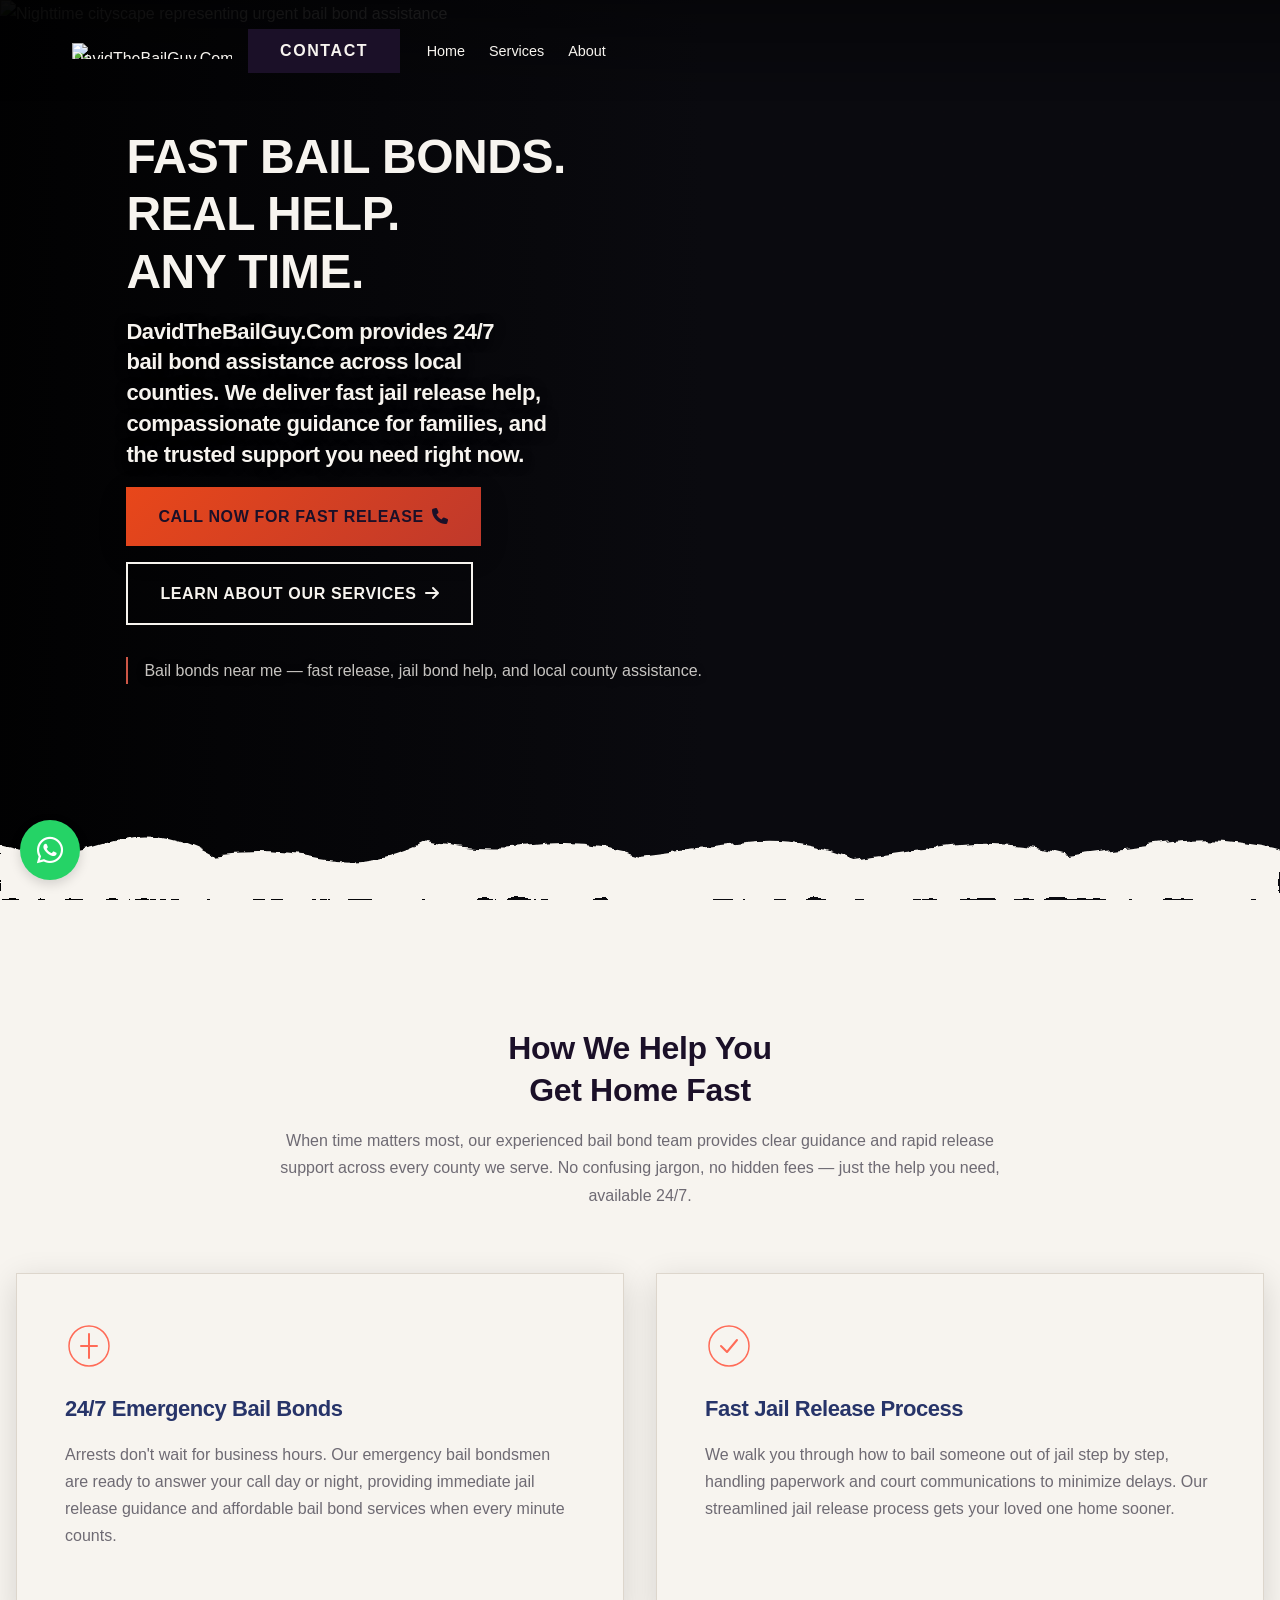
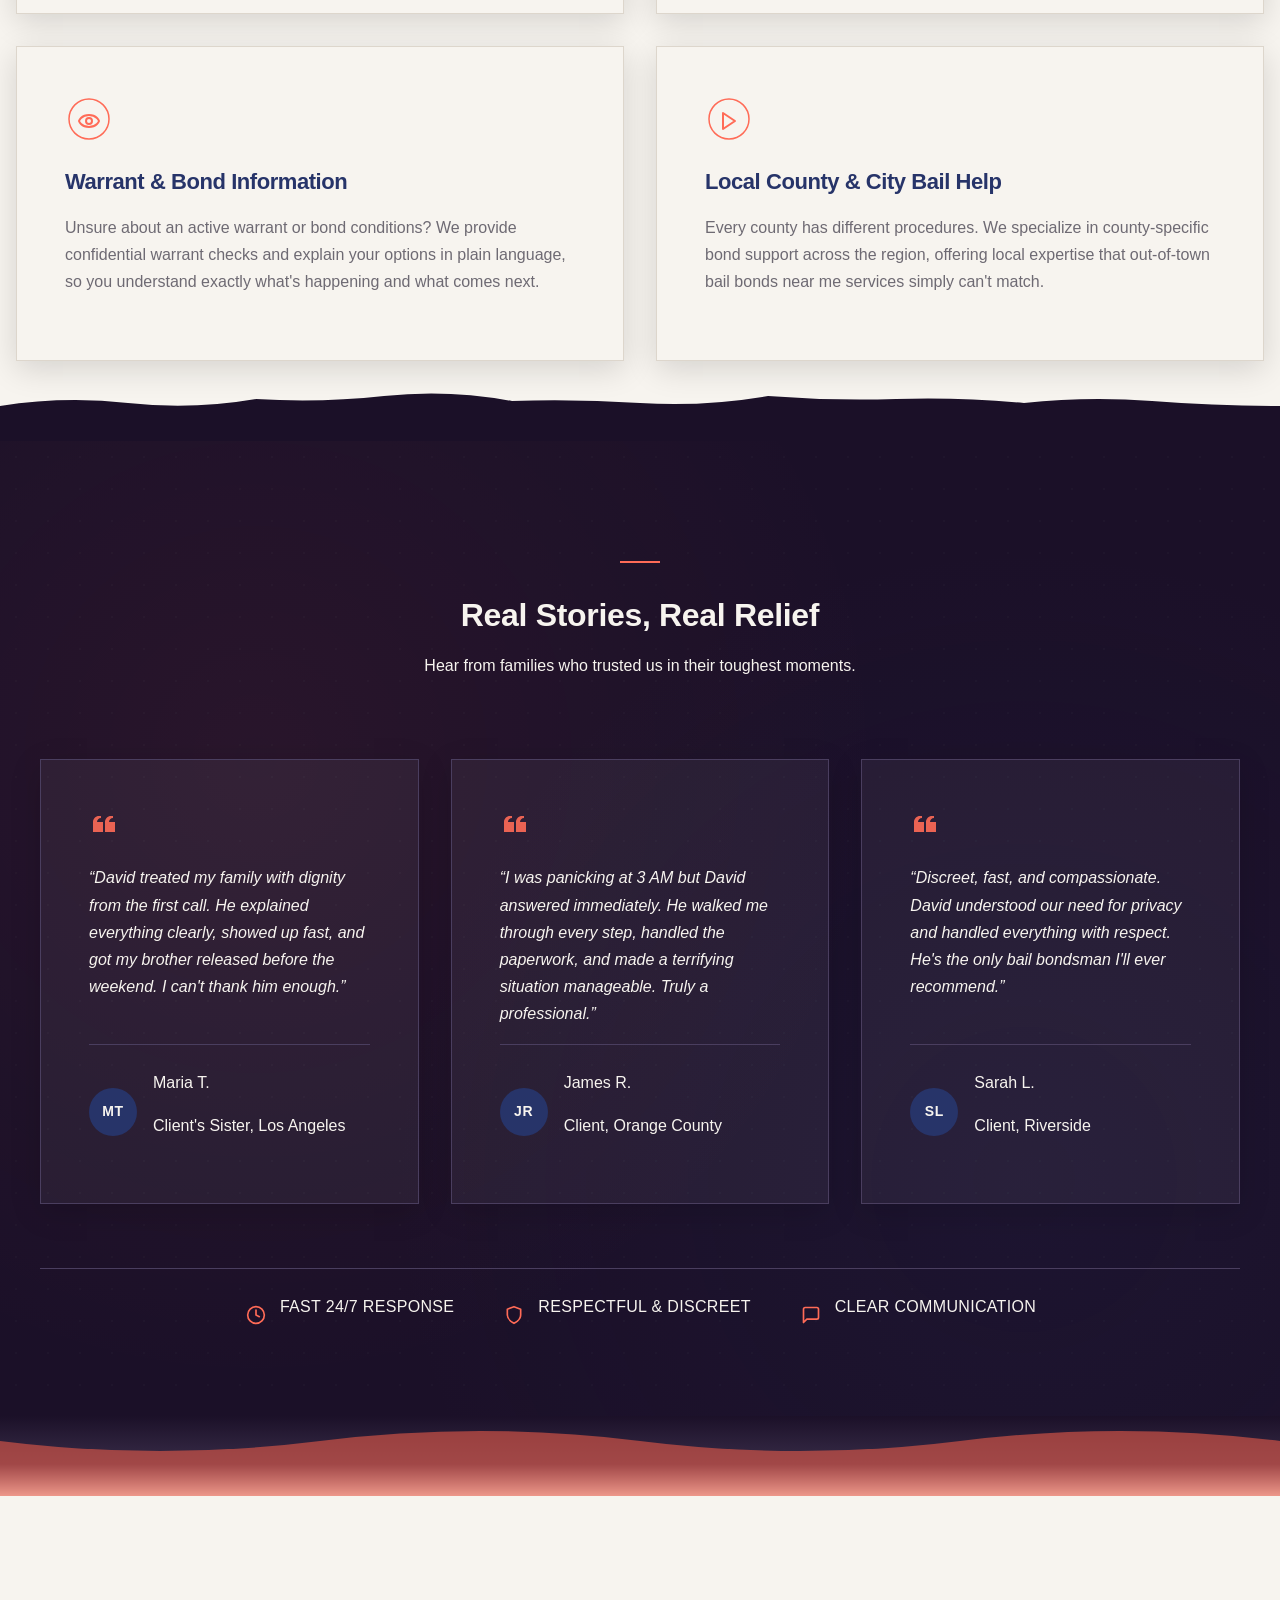
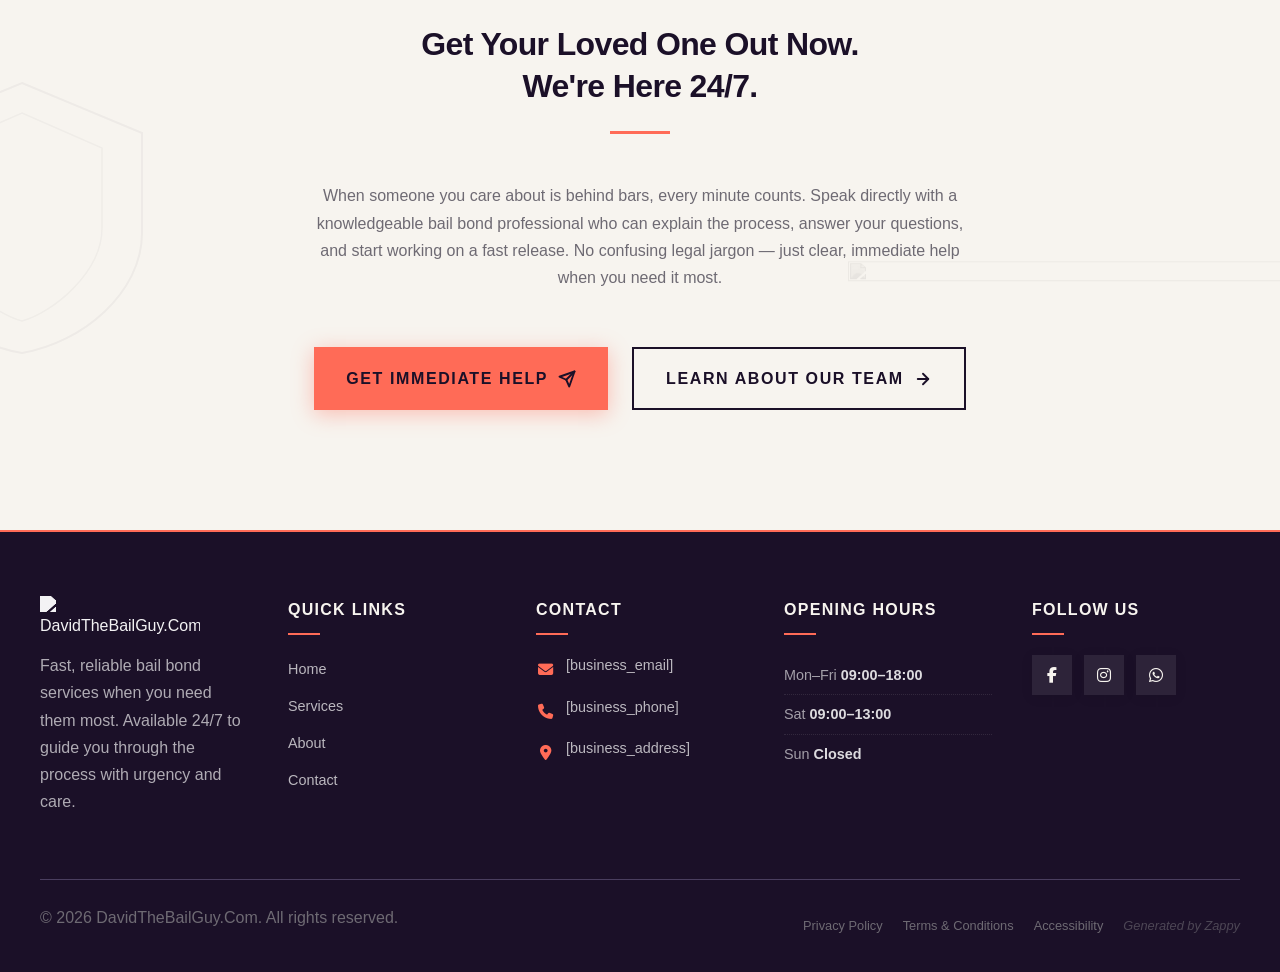
==== public/index.html @ 0ee485f1 "Initial website commit" ====
<!doctype html><html lang="en"><head><meta charset="UTF-8"><meta content="width=device-width,initial-scale=1" name="viewport"><meta content="index, follow" name="robots"><title>Get Out Fast With 24/7 Bail Bonds Near Me — DavidTheBailGuy.Com</title><meta content="Need urgent bail bonds near me? DavidTheBailGuy.Com offers affordable, 24-hour bail bond services to get your loved one home fast. Call now for immediate help!" name="description"><meta content="bail bonds near me, 24 hour bail bondsman, affordable bail bond services, emergency bail assistance, fast bail release" name="keywords"><link href="/assets/favicon.ico" rel="icon" type="image/x-icon"><link href="/assets/favicon-16x16.png" rel="icon" type="image/png" sizes="16x16"><link href="/assets/favicon-32x32.png" rel="icon" type="image/png" sizes="32x32"><link href="/assets/favicon-48x48.png" rel="icon" type="image/png" sizes="48x48"><link href="/assets/favicon-192x192.png" rel="icon" type="image/png" sizes="192x192"><link href="/assets/favicon-512x512.png" rel="icon" type="image/png" sizes="512x512"><link href="/assets/apple-touch-icon.png" rel="apple-touch-icon"><script>!function(){"use strict";var t="b587408a-7cb2-44bc-a51c-7c14b2950f31",e="https://api.zappy5.com/api/analytics/track",a=18e5,n=2592e6,o=!0,i=!0,r=!0;var s=function(){var e="zappy_visitor_"+t,a=null;try{if(a=localStorage.getItem(e)){var o=JSON.parse(a),i=Date.now();if(i-o.created<n)return o.lastSeen=i,localStorage.setItem(e,JSON.stringify(o)),o.id}}catch(t){console.warn("Zappy Analytics: LocalStorage not available")}var r="zv_"+Date.now()+"_"+Math.random().toString(36).substr(2,9);try{localStorage.setItem(e,JSON.stringify({id:r,created:Date.now(),lastSeen:Date.now()}))}catch(t){}return r}(),c=function(){var e="zappy_session_"+t,n=null;try{if(n=sessionStorage.getItem(e)){var o=JSON.parse(n),i=Date.now();if(i-o.timestamp<a)return o.timestamp=i,sessionStorage.setItem(e,JSON.stringify(o)),o.id}}catch(t){console.warn("Zappy Analytics: SessionStorage not available")}var r="zs_"+Date.now()+"_"+Math.random().toString(36).substr(2,9);try{sessionStorage.setItem(e,JSON.stringify({id:r,timestamp:Date.now()}))}catch(t){}return r}();function l(a,n){n=n||{};var o={website_id:t,event_type:a,page_path:window.location.pathname,referrer:document.referrer||"direct",visitor_id:s,session_id:c,metadata:n};if(navigator.sendBeacon){var i=new Blob([JSON.stringify(o)],{type:"application/json"});navigator.sendBeacon(e,i)}else fetch(e,{method:"POST",headers:{"Content-Type":"application/json"},body:JSON.stringify(o),keepalive:!0}).catch(function(t){console.warn("Zappy Analytics: Failed to track event",t)})}o&&l("pageview",{title:document.title,url:window.location.href}),i&&document.addEventListener("click",function(t){var e=t.target;if("BUTTON"===e.tagName||e.closest("button")){var a="BUTTON"===e.tagName?e:e.closest("button");l("click",{element:"button",text:a.textContent.trim().substring(0,100),id:a.id||null,class:a.className||null})}else if("A"===e.tagName||e.closest("a")){var n="A"===e.tagName?e:e.closest("a");l("navigation",{element:"link",text:n.textContent.trim().substring(0,100),href:n.href,external:n.hostname!==window.location.hostname})}},!0),r&&document.addEventListener("submit",function(t){var e=t.target;l("form_submit",{form_id:e.id||null,form_name:e.name||null,form_action:e.action||null,form_method:e.method||"GET"})},!0);var m=Date.now();window.addEventListener("beforeunload",function(){l("page_unload",{time_on_page:Math.floor((Date.now()-m)/1e3),page_path:window.location.pathname})}),window.zappyAnalytics={track:l,getVisitorId:function(){return s},getSessionId:function(){return c}}}()</script><meta content="Get Out Fast With 24/7 Bail Bonds Near Me — DavidTheBailGuy.Com" property="og:title"><meta content="Need urgent bail bonds near me? DavidTheBailGuy.Com offers affordable, 24-hour bail bond services to get your loved one home fast. Call now for immediate help!" property="og:description"><meta content="summary_large_image" name="twitter:card"><meta content="Get Out Fast With 24/7 Bail Bonds Near Me — DavidTheBailGuy.Com" name="twitter:title"><meta content="Need urgent bail bonds near me? DavidTheBailGuy.Com offers affordable, 24-hour bail bond services to get your loved one home fast. Call now for immediate help!" name="twitter:description"><meta content="website" property="og:type"><meta content="en_US" property="og:locale"><link href="https://cdnjs.cloudflare.com/ajax/libs/font-awesome/6.4.0/css/all.min.css" rel="stylesheet"><style>.skip-link{position:absolute;top:0;left:0;transform:translateY(-200%);padding:12px 18px;background:var(--bg-dark,#1a1a1a);color:var(--text-light,#fff);font-weight:600;border-radius:0 0 8px 0;z-index:10000}.skip-link:focus{transform:none;outline:2px solid var(--ring,#fff);outline-offset:2px}:focus-visible{outline:2px solid var(--ring,currentColor);outline-offset:3px}</style><link href="/assets/favicon.ico" rel="icon" type="image/x-icon"><link href="/assets/favicon-16x16.png" rel="icon" type="image/png" sizes="16x16"><link href="/assets/favicon-32x32.png" rel="icon" type="image/png" sizes="32x32"><link href="/assets/favicon-48x48.png" rel="icon" type="image/png" sizes="48x48"><link href="/assets/favicon-192x192.png" rel="icon" type="image/png" sizes="192x192"><link href="/assets/favicon-512x512.png" rel="icon" type="image/png" sizes="512x512"><link href="/assets/apple-touch-icon.png" rel="apple-touch-icon"><link href="https://cdn.jsdelivr.net/npm/vanilla-cookieconsent@3/dist/cookieconsent.css" rel="stylesheet"><script src="https://cdn.jsdelivr.net/npm/vanilla-cookieconsent@3/dist/cookieconsent.umd.js"></script><script src="https://cdn.jsdelivr.net/gh/mickidum/acc_toolbar/acctoolbar/acctoolbar.min.js"></script><link href="/styles.css" rel="stylesheet"><script>window.ZAPPY_WEBSITE_ID="b587408a-7cb2-44bc-a51c-7c14b2950f31",window.ZAPPY_API_BASE="https://api.zappy5.com"</script><style id="zappy-dropdown-submenu-styles">#navMenu li:has(.sub-menu),.nav-menu li:has(.sub-menu),.navbar li:has(.sub-menu),nav li:has(.sub-menu){position:relative}#navMenu .sub-menu,.nav-menu .sub-menu,.navbar .sub-menu,nav .sub-menu{display:block!important;position:absolute!important;top:100%;left:0;min-width:220px;background:#fff;border-radius:8px;box-shadow:0 8px 25px rgba(0,0,0,.15);padding:8px 0;opacity:0;visibility:hidden;transform:translateY(10px);transition:all .3s ease;z-index:1000;list-style:none;pointer-events:none}#navMenu li:hover>.sub-menu,.nav-menu li:hover>.sub-menu,.navbar li:hover>.sub-menu,nav li:hover>.sub-menu{opacity:1!important;visibility:visible!important;transform:translateY(0)!important;pointer-events:auto!important}.sub-menu li{list-style:none;margin:0;padding:0}.sub-menu a{display:block!important;padding:10px 16px!important;color:var(--text-dark,#333)!important;font-weight:500;text-decoration:none;white-space:nowrap;transition:background-color .2s}.sub-menu .zappy-nav-child>a{padding-left:28px!important;font-size:.9em!important;opacity:.85!important}[dir=rtl] .sub-menu .zappy-nav-child>a,html[lang=ar] .sub-menu .zappy-nav-child>a,html[lang=he] .sub-menu .zappy-nav-child>a{padding-left:10px!important;padding-right:28px!important}.sub-menu .zappy-nav-parent>a{font-weight:600!important}.sub-menu a:hover{background-color:#f5f5f5}[dir=rtl] .nav-menu .sub-menu,[dir=rtl] .navbar .sub-menu,[dir=rtl] nav .sub-menu,html[lang=ar] .nav-menu .sub-menu,html[lang=ar] .navbar .sub-menu,html[lang=ar] nav .sub-menu,html[lang=he] .nav-menu .sub-menu,html[lang=he] .navbar .sub-menu,html[lang=he] nav .sub-menu{left:auto!important;right:0!important}.sub-menu:empty,.sub-menu:not(:has(li)):not(:has(> a)),.sub-menu:not(:has(li:not(.zappy-hidden-menu-item))):not(:has(> a)){display:none!important;opacity:0!important;visibility:hidden!important;pointer-events:none!important}li:has(.menu-group-title):hover>.sub-menu{opacity:1!important;visibility:visible!important;transform:translateY(0)!important;pointer-events:auto!important}#navMenu>li>.menu-group-title,.nav-menu>li>.menu-group-title{display:inline-block;padding:.5rem 1rem;cursor:default;user-select:none}@media (max-width:768px){#navMenu .sub-menu,.nav-menu .sub-menu,.navbar .sub-menu,nav .sub-menu{position:static!important;transform:none!important;box-shadow:none!important;background:0 0!important;max-height:0;overflow:hidden;opacity:0;visibility:hidden;transition:max-height .3s ease,opacity .3s ease;padding:0!important;border-radius:0!important}#navMenu .sub-menu.mobile-expanded,.nav-menu .sub-menu.mobile-expanded,.navbar .sub-menu.mobile-expanded{max-height:none!important;overflow-y:visible!important;opacity:1!important;visibility:visible!important;padding:8px 0 8px 16px!important}[dir=rtl] .sub-menu.mobile-expanded,html[lang=he] .sub-menu.mobile-expanded{padding:8px 16px 8px 0!important}#navMenu li:hover>.sub-menu,.nav-menu li:hover>.sub-menu,.navbar li:hover>.sub-menu,nav li:hover>.sub-menu{opacity:0;visibility:hidden;pointer-events:none}#navMenu li>.sub-menu.mobile-expanded,.nav-menu li>.sub-menu.mobile-expanded,.navbar li>.sub-menu.mobile-expanded,nav li>.sub-menu.mobile-expanded{opacity:1!important;visibility:visible!important;pointer-events:auto!important}#navMenu li:has(.sub-menu),.nav-menu li:has(.sub-menu),.navbar li:has(.sub-menu),nav li:has(.sub-menu){display:flex!important;flex-wrap:wrap!important;align-items:center!important;position:relative!important;min-height:44px!important}#navMenu li:has(.sub-menu)>a,.nav-menu li:has(.sub-menu)>a,.navbar li:has(.sub-menu)>a,nav li:has(.sub-menu)>a{flex:1!important;min-width:0!important}#navMenu li:has(.sub-menu)>.menu-group-title,.nav-menu li:has(.sub-menu)>.menu-group-title,.navbar li:has(.sub-menu)>.menu-group-title,nav li:has(.sub-menu)>.menu-group-title{flex:1!important;min-width:0!important;padding:0!important;line-height:inherit!important}#navMenu li:has(.sub-menu)>.sub-menu,.nav-menu li:has(.sub-menu)>.sub-menu,.navbar li:has(.sub-menu)>.sub-menu,nav li:has(.sub-menu)>.sub-menu{flex-basis:100%!important;width:100%!important}#navMenu li:has(.sub-menu)>a [class*=arrow],#navMenu li:has(.sub-menu)>a [class*=chevron],.nav-menu li:has(.sub-menu)>a .fa-angle-down,.nav-menu li:has(.sub-menu)>a .fa-chevron-down,.nav-menu li:has(.sub-menu)>a [class*=arrow],.nav-menu li:has(.sub-menu)>a [class*=chevron],nav li:has(.sub-menu)>a [class*=arrow],nav li:has(.sub-menu)>a [class*=chevron]{display:none!important;visibility:hidden!important}.mobile-submenu-toggle{display:flex!important;align-items:center!important;justify-content:center!important;width:44px!important;height:auto!important;background:0 0!important;border:none!important;cursor:pointer!important;color:var(--text-light)!important;position:static!important;flex-shrink:0!important;align-self:stretch!important;z-index:2!important;padding:0!important;margin:0!important}.mobile-submenu-toggle::after{content:''!important;width:0!important;height:0!important;border-left:6px solid transparent!important;border-right:6px solid transparent!important;border-top:7px solid currentColor!important;transition:transform .3s ease!important}.mobile-submenu-toggle.expanded::after{transform:rotate(180deg)!important}.sub-menu a{padding:10px 0!important;display:block!important;color:var(--text-light)!important;white-space:normal!important}.sub-menu .zappy-nav-child>a{padding-left:28px!important;font-size:.9em!important;opacity:.85!important}[dir=rtl] .sub-menu .zappy-nav-child>a,html[lang=ar] .sub-menu .zappy-nav-child>a,html[lang=he] .sub-menu .zappy-nav-child>a{padding-left:0!important;padding-right:28px!important}.sub-menu .zappy-nav-parent>a{font-weight:600!important}#navMenu.active,.nav-menu.active{max-width:100vw!important;overflow-x:hidden!important;box-sizing:border-box!important}.navbar .sub-menu li a,.zappy-products-dropdown .sub-menu a,nav.navbar .sub-menu li a{color:var(--text-light)!important}}@media (min-width:769px){.mobile-submenu-toggle{display:none!important}}</style><style id="zappy-widget-visibility">html[dir=rtl] .whatsapp-float{right:20px!important;left:auto!important}html:not([dir]) .whatsapp-float,html[dir=ltr] .whatsapp-float{left:20px!important;right:auto!important}html[dir=rtl] #mic-access-tool-general-button,html[dir=rtl] #mic-init-access-tool #mic-access-tool-general-button,html[dir=rtl] #mic-init-access-tool .mic-access-tool-general-button,html[dir=rtl] ._access-icon,html[dir=rtl] .mic-access-tool-general-button{left:20px!important;right:auto!important}html:not([dir]) #mic-access-tool-general-button,html:not([dir]) #mic-init-access-tool #mic-access-tool-general-button,html:not([dir]) #mic-init-access-tool .mic-access-tool-general-button,html:not([dir]) ._access-icon,html:not([dir]) .mic-access-tool-general-button,html[dir=ltr] #mic-access-tool-general-button,html[dir=ltr] #mic-init-access-tool #mic-access-tool-general-button,html[dir=ltr] #mic-init-access-tool .mic-access-tool-general-button,html[dir=ltr] ._access-icon,html[dir=ltr] .mic-access-tool-general-button{right:20px!important;left:auto!important}@media (max-width:768px){.whatsapp-float{display:flex!important}}@media (min-width:769px){.whatsapp-float{display:flex!important}}@media (max-width:768px){#mic-access-tool-general-button,#mic-init-access-tool #mic-access-tool-general-button,#mic-init-access-tool .mic-access-tool-general-button,._access-icon,.mic-access-tool-general-button{display:flex!important;visibility:visible!important;opacity:1!important;pointer-events:auto!important}#mic-access-tool-box.opened-mic-access-tool,#mic-init-access-tool #mic-access-tool-box.opened-mic-access-tool,.mic-access-tool-box.opened-mic-access-tool{visibility:visible!important;opacity:1!important;pointer-events:auto!important}}@media (min-width:769px){#mic-access-tool-general-button,#mic-init-access-tool #mic-access-tool-general-button,#mic-init-access-tool .mic-access-tool-general-button,._access-icon,.mic-access-tool-general-button{display:flex!important;visibility:visible!important;opacity:1!important;pointer-events:auto!important}#mic-access-tool-box.opened-mic-access-tool,#mic-init-access-tool #mic-access-tool-box.opened-mic-access-tool,.mic-access-tool-box.opened-mic-access-tool{visibility:visible!important;opacity:1!important;pointer-events:auto!important}}</style></head><body><a href="#main" class="skip-link">Skip to main content</a><nav class="navbar"><button aria-label="Menu" class="mobile-toggle" id="mobileToggle"><svg viewBox="0 0 24 24" fill="none" height="24" width="24" class="hamburger-icon"><path d="M3 12h18M3 6h18M3 18h18" stroke="currentColor" stroke-width="2" stroke-linecap="round"></path></svg> <svg viewBox="0 0 24 24" fill="none" height="24" width="24" class="close-icon" style="display:none"><path d="M18 6L6 18M6 6l12 12" stroke="currentColor" stroke-width="2" stroke-linecap="round"></path></svg></button> <button aria-label="Call" class="phone-header-btn" data-phone="[business_phone]"><svg viewBox="0 0 24 24" fill="currentColor" height="20" width="20"><path d="M22 16.92v3a2 2 0 0 1-2.18 2 19.79 19.79 0 0 1-8.63-3.07 19.5 19.5 0 0 1-6-6 19.79 19.79 0 0 1-3.07-8.67A2 2 0 0 1 4.11 2h3a2 2 0 0 1 2 1.72 12.84 12.84 0 0 0 .7 2.81 2 2 0 0 1-.45 2.11L8.09 9.91a16 16 0 0 0 6 6l1.27-1.27a2 2 0 0 1 2.11-.45 12.84 12.84 0 0 0 2.81.7A2 2 0 0 1 22 16.92z"></path></svg></button><div class="nav-container"><div class="nav-brand"><a href="/" class="logo-link"><img alt="DavidTheBailGuy.Com" src="/assets/site-home-image-1.webp" class="logo"></a></div><ul class="nav-menu" id="navMenu"><li><a href="/">Home</a></li><li><a href="/services">Services</a></li><li><a href="/about">About</a></li></ul><div class="nav-cta-container"><a href="/contact" class="nav-cta-btn">Contact</a></div></div></nav><script>window.addEventListener("load",function(){const e=document.querySelector(".navbar, nav, header");if(!e)return void console.log("[Navbar] Navbar element not found");let t=document.getElementById("mobileToggle")||document.querySelector(".mobile-toggle")||document.querySelector(".hamburger")||document.querySelector(".hamburger-menu")||document.querySelector(".menu-toggle")||document.querySelector(".burger-menu")||document.querySelector('[aria-label="Menu"]')||document.querySelector('[aria-label="תפריט"]');const n=document.querySelector(".phone-header-btn"),o=window.getComputedStyle(e);let r=o.backgroundColor;if(console.log("[Navbar] Initial navbar background:",r),"transparent"===r||"rgba(0, 0, 0, 0)"===r||r.startsWith("rgba")&&r.includes(", 0)")){const e=o.backgroundImage;if(e&&"none"!==e)console.log("[Navbar] Navbar has background image/gradient, using dark text"),r="rgb(240, 240, 240)";else{const e=window.getComputedStyle(document.body).backgroundColor;console.log("[Navbar] Navbar transparent, using body background:",e),r=e}}const a=r.match(/\d+/g);if(a&&a.length>=3){const e=(.299*parseInt(a[0])+.587*parseInt(a[1])+.114*parseInt(a[2]))/255;console.log("[Navbar] Mobile button colors preserved from Claude CSS (luminance:",e.toFixed(2)+")");const o=document.createElement("style");o.id="zappy-mobile-nav-fix";document.documentElement.lang;document.documentElement.dir,o.textContent='\n        /* Hide mobile buttons on desktop, show only on mobile */\n        @media (min-width: 769px) {\n          .mobile-toggle,\n          .phone-header-btn {\n            display: none !important;\n          }\n        }\n        \n        /* Show and position mobile buttons correctly on mobile */\n        @media (max-width: 768px) {\n          .navbar,\n          nav.navbar {\n            min-height: 70px !important;\n          }\n\n          .mobile-toggle,\n          .phone-header-btn {\n            position: absolute !important;\n            top: 0 !important;\n            bottom: 0 !important;\n            margin-top: auto !important;\n            margin-bottom: auto !important;\n            transform: none !important;\n            z-index: 1001 !important;\n            display: flex !important;\n            align-items: center !important;\n            justify-content: center !important;\n            width: 36px !important;\n            height: 36px !important;\n            border-radius: 50% !important;\n            border: none !important;\n            cursor: pointer !important;\n            padding: 6px !important;\n            background: none !important;\n            color: var(--nav-text, var(--text-light)) !important;\n            touch-action: manipulation !important;\n            -webkit-tap-highlight-color: transparent !important;\n          }\n\n          html[data-zappy-site-type="ecommerce"] .phone-header-btn,\n          body[data-zappy-site-type="ecommerce"] .phone-header-btn,\n          html[data-zappy-site-type="ecommerce"] header .phone-header-btn,\n          html[data-zappy-site-type="ecommerce"] nav .phone-header-btn {\n            display: none !important;\n            visibility: hidden !important;\n            width: 0 !important;\n            height: 0 !important;\n            min-width: 0 !important;\n            overflow: hidden !important;\n          }\n          \n          /* LTR positioning (default): hamburger LEFT, phone RIGHT */\n          html:not([dir="rtl"]):not([lang="he"]):not([lang="ar"]) .mobile-toggle,\n          html[dir="ltr"] .mobile-toggle {\n            left: 12px !important;\n            right: auto !important;\n          }\n          html:not([dir="rtl"]):not([lang="he"]):not([lang="ar"]) .phone-header-btn,\n          html[dir="ltr"] .phone-header-btn {\n            right: 12px !important;\n            left: auto !important;\n          }\n          \n          /* RTL positioning: hamburger RIGHT, phone LEFT */\n          html[dir="rtl"] .mobile-toggle,\n          html[lang="he"] .mobile-toggle,\n          html[lang="ar"] .mobile-toggle {\n            right: 12px !important;\n            left: auto !important;\n          }\n          html[dir="rtl"] .phone-header-btn,\n          html[lang="he"] .phone-header-btn,\n          html[lang="ar"] .phone-header-btn {\n            left: 12px !important;\n            right: auto !important;\n          }\n          \n          /* CRITICAL: Ensure nav-container has min-height on mobile */\n          /* All children are positioned absolutely/fixed on mobile, so height:auto collapses to 0 */\n          .nav-container {\n            min-height: 70px !important;\n            position: relative !important;\n          }\n          \n          /* Ensure SVG icons are properly sized and inherit color */\n          .mobile-toggle svg,\n          .phone-header-btn svg {\n            width: 24px !important;\n            height: 24px !important;\n            /* Don\'t force display - let JavaScript control hamburger/close toggle */\n          }\n          \n          /* Reset nav-cta-container on mobile - remove desktop box-shadow/padding */\n          /* that creates a visible ghost box when CTA button is hidden */\n          .nav-cta-container {\n            box-shadow: none !important;\n            padding: 0 !important;\n          }\n          \n          /* Hide nav-cta-container entirely on mobile when there\'s no lang-switcher */\n          /* (only the CTA button is inside, and it\'s hidden on mobile) */\n          .nav-cta-container:not(:has(.lang-switcher)) {\n            display: none !important;\n          }\n          \n          /* CRITICAL: Prevent hero image fade gradient from bleeding over headline text */\n          /* The .image-fade-gradient has bottom: -30px (extends below parent) */\n          /* On mobile stacked layout, this overlaps the h1 text below the image */\n          .hero-image-column {\n            overflow: hidden !important;\n          }\n          .image-fade-gradient {\n            bottom: 0 !important;\n          }\n          \n          /* Hide desktop language switcher on mobile - hamburger menu handles it */\n          /* High specificity to override stored CSS */\n          .lang-switcher,\n          .nav-cta-container .lang-switcher,\n          .nav-container .lang-switcher,\n          .navbar .lang-switcher,\n          .navbar .nav-cta-container .lang-switcher {\n            display: none !important;\n          }\n        }\n      ';const r=document.getElementById("zappy-mobile-nav-fix");r&&r.remove(),document.head.appendChild(o),console.log("[Navbar] Critical CSS injected for mobile nav positioning");const i=window.innerWidth<=768;if(t){const e=t.querySelector(".hamburger-icon"),n=t.querySelector(".close-icon");e&&(e.style.setProperty("width","24px","important"),e.style.setProperty("height","24px","important"),e.style.setProperty("display","block","important")),n&&(n.style.setProperty("width","24px","important"),n.style.setProperty("height","24px","important"),n.style.setProperty("display","none","important")),i?(t.style.setProperty("position","absolute","important"),t.style.setProperty("top","0","important"),t.style.setProperty("bottom","0","important"),t.style.setProperty("margin-top","auto","important"),t.style.setProperty("margin-bottom","auto","important"),t.style.setProperty("transform","none","important"),t.style.setProperty("z-index","1001","important"),t.style.removeProperty("left"),t.style.removeProperty("right"),console.log("[Navbar] Mobile toggle positioning applied (mobile viewport)")):(t.style.removeProperty("position"),t.style.removeProperty("top"),t.style.removeProperty("transform"),t.style.removeProperty("z-index"),t.style.removeProperty("left"),t.style.removeProperty("right"),console.log("[Navbar] Desktop viewport - cleared mobile toggle inline positioning"))}if(n){const e=n.querySelector("svg");e&&(e.style.width="24px",e.style.height="24px",e.setAttribute("width","24"),e.setAttribute("height","24")),i?(n.style.setProperty("position","absolute","important"),n.style.setProperty("top","0","important"),n.style.setProperty("bottom","0","important"),n.style.setProperty("margin-top","auto","important"),n.style.setProperty("margin-bottom","auto","important"),n.style.setProperty("transform","none","important"),n.style.setProperty("z-index","1001","important"),n.style.removeProperty("left"),n.style.removeProperty("right"),console.log("[Navbar] Phone button positioning applied (mobile viewport)")):(n.style.removeProperty("position"),n.style.removeProperty("top"),n.style.removeProperty("transform"),n.style.removeProperty("z-index"),n.style.removeProperty("left"),n.style.removeProperty("right"),console.log("[Navbar] Desktop viewport - cleared phone button inline positioning"))}}else console.log("[Navbar] Could not parse background color:",r);t=document.getElementById("mobileToggle")||document.querySelector(".mobile-toggle")||document.querySelector(".hamburger")||document.querySelector(".hamburger-menu")||document.querySelector(".menu-toggle")||document.querySelector(".burger-menu")||document.querySelector('[aria-label="Menu"]')||document.querySelector('[aria-label="תפריט"]');const i=document.getElementById("navMenu")||document.querySelector(".nav-menu")||document.querySelector(".nav-links")||document.querySelector("nav ul:not(.submenu)");if(!t||!i)return void console.log("[Navbar] Mobile toggle or menu not found:",{toggle:!!t,menu:!!i});i.id||(i.id="navMenu"),console.log("[Navbar] Initializing mobile menu...");const l=t.cloneNode(!0);t.parentNode.replaceChild(l,t);var s=0;function p(e){var t=Date.now();t-s<300||(s=t,function(e){e.preventDefault(),e.stopPropagation();const t=l.querySelector(".hamburger-icon"),n=l.querySelector(".close-icon");i.classList.contains("active")?(i.classList.remove("active"),t&&t.style.setProperty("display","block","important"),n&&n.style.setProperty("display","none","important"),document.body.style.overflow="",console.log("[Navbar] Menu closed")):(i.classList.add("active"),t&&t.style.setProperty("display","none","important"),n&&n.style.setProperty("display","block","important"),document.body.style.overflow="hidden",console.log("[Navbar] Menu opened"))}(e))}l.addEventListener("click",p),l.addEventListener("touchend",p),i.querySelectorAll("a").forEach(function(e){e.addEventListener("click",function(){if("#"===this.getAttribute("href"))return;const e=l.querySelector(".hamburger-icon"),t=l.querySelector(".close-icon");i.classList.remove("active"),e&&e.style.setProperty("display","block","important"),t&&t.style.setProperty("display","none","important"),document.body.style.overflow="",console.log("[Navbar] Menu closed (link clicked)")})});var m=i.querySelectorAll(".dropdown-toggle");m.forEach(function(e){e.addEventListener("click",function(e){e.preventDefault(),e.stopPropagation();var t=this.closest(".nav-dropdown");t&&(t.parentNode.querySelectorAll(".nav-dropdown.open").forEach(function(e){e!==t&&e.classList.remove("open")}),t.classList.toggle("open"),console.log("[Navbar] Dropdown toggled:",t.classList.contains("open")?"open":"closed"))})}),document.addEventListener("click",function(e){e.target.closest(".nav-dropdown")||document.querySelectorAll(".nav-dropdown.open").forEach(function(e){e.classList.remove("open")})}),console.log("[Navbar] Dropdown handlers initialized for "+m.length+" dropdowns"),n&&n.addEventListener("click",function(){const e=document.querySelectorAll('a[href^="tel:"]'),t=e.length>0?e[0].getAttribute("href").replace("tel:",""):"[business_phone]";window.location.href="tel:"+t,console.log("[Navbar] Phone button clicked")}),console.log("[Navbar] Mobile menu initialized successfully")})</script><main id="main"><section class="home-hero-section" data-band-index="0" data-layout-spec="Home-hero" data-hero-type="fullscreen-scrim"><div class="home-hero-section__bg-media"><img alt="Nighttime cityscape representing urgent bail bond assistance" src="/assets/site-home-hero-image-1.webp" class="home-hero-section__bg-img" data-context="Moody nighttime cityscape with faint courthouse columns, warm bokeh streetlights, and a silhouetted hand holding a smartphone, conveying urgency and legal support. Deep indigo and plum tones, cinematic film grain, subtle fingerprint-paper texture overlay." data-hero-bg="true" data-placeholder="home-hero-image-1" fetchpriority="high" height="600" loading="eager" width="1200"></div><div class="home-hero-section__scrim" aria-hidden="true"></div><div class="home-hero-section__texture" aria-hidden="true"></div><div class="home-hero-section__content"><h1 class="home-hero-section__headline">Fast Bail Bonds.<br>Real Help.<br>Any Time.</h1><h3 class="home-hero-section__subtitle">DavidTheBailGuy.Com provides 24/7 bail bond assistance across local counties. We deliver fast jail release help, compassionate guidance for families, and the trusted support you need right now.</h3><div class="home-hero-section__cta-group"><a href="/contact" class="home-hero-section__cta home-hero-section__cta--primary">Call Now for Fast Release <i class="fa-phone fa-solid" aria-hidden="true"></i> </a><a href="/services" class="home-hero-section__cta home-hero-section__cta--secondary">Learn About Our Services <i class="fa-solid fa-arrow-right" aria-hidden="true"></i></a></div><p class="home-hero-section__seo-tagline">Bail bonds near me — fast release, jail bond help, and local county assistance.</p></div><div class="home-hero-section__divider-wrapper" aria-hidden="true" data-no-icon-edit="true"><svg viewBox="0 0 1200 80" xmlns="http://www.w3.org/2000/svg" preserveAspectRatio="none"><defs><filter height="100%" id="torn-texture" width="100%" x="0" y="0"><feTurbulence baseFrequency="0.04" numOctaves="4" result="noise" type="fractalNoise"></feTurbulence><feDisplacementMap in="SourceGraphic" in2="noise" scale="12" xChannelSelector="R" yChannelSelector="G"></feDisplacementMap></filter></defs><path d="M0,80 L0,25 Q50,40 100,22 T200,35 Q250,28 300,38 T400,20 Q450,32 500,25 T600,35 Q650,28 700,22 T800,38 Q850,30 900,25 T1000,35 Q1050,28 1100,22 T1200,30 L1200,80 Z" fill="var(--bg-light)" filter="url(#torn-texture)"></path></svg></div></section><section class="home-services-section" data-band-index="1" data-layout-spec="Home-services"><div class="home-services-section__container"><div class="home-services-section__intro"><h2 class="home-services-section__title">How We Help You<br>Get Home Fast</h2><p class="home-services-section__subtitle">When time matters most, our experienced bail bond team provides clear guidance and rapid release support across every county we serve. No confusing jargon, no hidden fees — just the help you need, available 24/7.</p></div><div class="home-services-section__grid"><article class="home-services-section__card"><div class="home-services-section__icon-area"><svg viewBox="0 0 48 48" fill="none" data-element-type="icon" data-icon-type="svg" xmlns="http://www.w3.org/2000/svg" class="home-services-section__icon"><circle cx="24" cy="24" r="20" stroke="var(--accent)" stroke-width="1.5" fill="none"></circle><path d="M24 12V24M24 24H32M24 24H16M24 24V36" stroke="var(--accent)" stroke-width="2" stroke-linecap="round"></path></svg></div><h3 class="home-services-section__card-title">24/7 Emergency Bail Bonds</h3><p class="home-services-section__card-text">Arrests don't wait for business hours. Our emergency bail bondsmen are ready to answer your call day or night, providing immediate jail release guidance and affordable bail bond services when every minute counts.</p></article><article class="home-services-section__card"><div class="home-services-section__icon-area"><svg viewBox="0 0 48 48" fill="none" data-element-type="icon" data-icon-type="svg" xmlns="http://www.w3.org/2000/svg" class="home-services-section__icon"><circle cx="24" cy="24" r="20" stroke="var(--accent)" stroke-width="1.5" fill="none"></circle><path d="M16 24L22 30L32 18" stroke="var(--accent)" stroke-width="2" stroke-linecap="round" stroke-linejoin="round"></path></svg></div><h3 class="home-services-section__card-title">Fast Jail Release Process</h3><p class="home-services-section__card-text">We walk you through how to bail someone out of jail step by step, handling paperwork and court communications to minimize delays. Our streamlined jail release process gets your loved one home sooner.</p></article><article class="home-services-section__card"><div class="home-services-section__icon-area"><svg viewBox="0 0 48 48" fill="none" data-element-type="icon" data-icon-type="svg" xmlns="http://www.w3.org/2000/svg" class="home-services-section__icon"><circle cx="24" cy="24" r="20" stroke="var(--accent)" stroke-width="1.5" fill="none"></circle><path d="M14 26C14 26 16 20 24 20C32 20 34 26 34 26C34 26 32 32 24 32C16 32 14 26 14 26Z" stroke="var(--accent)" stroke-width="2" stroke-linecap="round" stroke-linejoin="round"></path><circle cx="24" cy="26" r="3" stroke="var(--accent)" stroke-width="2"></circle></svg></div><h3 class="home-services-section__card-title">Warrant &amp; Bond Information</h3><p class="home-services-section__card-text">Unsure about an active warrant or bond conditions? We provide confidential warrant checks and explain your options in plain language, so you understand exactly what's happening and what comes next.</p></article><article class="home-services-section__card"><div class="home-services-section__icon-area"><svg viewBox="0 0 48 48" fill="none" data-element-type="icon" data-icon-type="svg" xmlns="http://www.w3.org/2000/svg" class="home-services-section__icon"><circle cx="24" cy="24" r="20" stroke="var(--accent)" stroke-width="1.5" fill="none"></circle><path d="M18 34V18L30 26L18 34Z" stroke="var(--accent)" stroke-width="2" stroke-linecap="round" stroke-linejoin="round"></path></svg></div><h3 class="home-services-section__card-title">Local County &amp; City Bail Help</h3><p class="home-services-section__card-text">Every county has different procedures. We specialize in county-specific bond support across the region, offering local expertise that out-of-town bail bonds near me services simply can't match.</p></article></div></div><div class="home-services-section__divider-wrapper"><svg viewBox="0 0 1200 80" xmlns="http://www.w3.org/2000/svg" aria-hidden="true" data-no-icon-edit="true" preserveAspectRatio="none"><path d="M0,80 L0,45 Q60,35 120,42 T240,38 Q300,42 360,35 T480,40 Q540,38 600,42 T720,35 Q780,40 840,38 T960,42 Q1020,35 1080,40 T1200,45 L1200,80 Z" fill="var(--bg-dark)"></path></svg></div></section><section class="home-testimonials-section" data-band-index="2" data-layout-spec="Home-testimonials"><div class="home-testimonials-section__container"><div class="home-testimonials-section__header"><div class="home-testimonials-section__accent-bar" aria-hidden="true"></div><h2 class="home-testimonials-section__title">Real Stories, Real Relief</h2><p class="home-testimonials-section__subtitle">Hear from families who trusted us in their toughest moments.</p></div><div class="home-testimonials-section__grid"><article class="home-testimonials-section__card"><div class="home-testimonials-section__card-quote" aria-hidden="true"><svg viewBox="0 0 32 32" fill="currentColor" data-element-type="icon" data-icon-type="svg" height="32" width="32" xmlns="http://www.w3.org/2000/svg"><path d="M10 8C6.686 8 4 10.686 4 14v10h10V14H8c0-2.206 1.794-4 4-4V8zm12 0c-3.314 0-6 2.686-6 6v10h10V14h-6c0-2.206 1.794-4 4-4V8z"></path></svg></div><p class="home-testimonials-section__card-text">“David treated my family with dignity from the first call. He explained everything clearly, showed up fast, and got my brother released before the weekend. I can't thank him enough.”</p><div class="home-testimonials-section__card-author"><div class="home-testimonials-section__card-avatar" aria-hidden="true"><span>MT</span></div><div><p class="home-testimonials-section__card-name">Maria T.</p><p class="home-testimonials-section__card-role">Client's Sister, Los Angeles</p></div></div></article><article class="home-testimonials-section__card"><div class="home-testimonials-section__card-quote" aria-hidden="true"><svg viewBox="0 0 32 32" fill="currentColor" data-element-type="icon" data-icon-type="svg" height="32" width="32" xmlns="http://www.w3.org/2000/svg"><path d="M10 8C6.686 8 4 10.686 4 14v10h10V14H8c0-2.206 1.794-4 4-4V8zm12 0c-3.314 0-6 2.686-6 6v10h10V14h-6c0-2.206 1.794-4 4-4V8z"></path></svg></div><p class="home-testimonials-section__card-text">“I was panicking at 3 AM but David answered immediately. He walked me through every step, handled the paperwork, and made a terrifying situation manageable. Truly a professional.”</p><div class="home-testimonials-section__card-author"><div class="home-testimonials-section__card-avatar" aria-hidden="true"><span>JR</span></div><div><p class="home-testimonials-section__card-name">James R.</p><p class="home-testimonials-section__card-role">Client, Orange County</p></div></div></article><article class="home-testimonials-section__card"><div class="home-testimonials-section__card-quote" aria-hidden="true"><svg viewBox="0 0 32 32" fill="currentColor" data-element-type="icon" data-icon-type="svg" height="32" width="32" xmlns="http://www.w3.org/2000/svg"><path d="M10 8C6.686 8 4 10.686 4 14v10h10V14H8c0-2.206 1.794-4 4-4V8zm12 0c-3.314 0-6 2.686-6 6v10h10V14h-6c0-2.206 1.794-4 4-4V8z"></path></svg></div><p class="home-testimonials-section__card-text">“Discreet, fast, and compassionate. David understood our need for privacy and handled everything with respect. He's the only bail bondsman I'll ever recommend.”</p><div class="home-testimonials-section__card-author"><div class="home-testimonials-section__card-avatar" aria-hidden="true"><span>SL</span></div><div><p class="home-testimonials-section__card-name">Sarah L.</p><p class="home-testimonials-section__card-role">Client, Riverside</p></div></div></article></div><div class="home-testimonials-section__trust-row"><div class="home-testimonials-section__trust-item"><span class="home-testimonials-section__trust-icon" aria-hidden="true"><svg viewBox="0 0 24 24" fill="none" data-element-type="icon" data-icon-type="svg" height="20" width="20" stroke="currentColor" stroke-linecap="round" stroke-linejoin="round" stroke-width="2"><circle cx="12" cy="12" r="10"></circle><polyline points="12 6 12 12 16 14"></polyline></svg></span><p class="home-testimonials-section__trust-label">Fast 24/7 Response</p></div><div class="home-testimonials-section__trust-item"><span class="home-testimonials-section__trust-icon" aria-hidden="true"><svg viewBox="0 0 24 24" fill="none" data-element-type="icon" data-icon-type="svg" height="20" width="20" stroke="currentColor" stroke-linecap="round" stroke-linejoin="round" stroke-width="2"><path d="M12 22s8-4 8-10V5l-8-3-8 3v7c0 6 8 10 8 10z"></path></svg></span><p class="home-testimonials-section__trust-label">Respectful &amp; Discreet</p></div><div class="home-testimonials-section__trust-item"><span class="home-testimonials-section__trust-icon" aria-hidden="true"><svg viewBox="0 0 24 24" fill="none" data-element-type="icon" data-icon-type="svg" height="20" width="20" stroke="currentColor" stroke-linecap="round" stroke-linejoin="round" stroke-width="2"><path d="M21 15a2 2 0 0 1-2 2H7l-4 4V5a2 2 0 0 1 2-2h14a2 2 0 0 1 2 2z"></path></svg></span><p class="home-testimonials-section__trust-label">Clear Communication</p></div></div></div><div class="home-testimonials-section__divider-wrapper" aria-hidden="true"><svg viewBox="0 0 1200 80" xmlns="http://www.w3.org/2000/svg" aria-hidden="true" data-no-icon-edit="true" preserveAspectRatio="none"><defs><linearGradient id="testimonialDividerGrad" x1="0%" x2="0%" y1="0%" y2="100%"><stop offset="0%" stop-color="var(--bg-dark)" stop-opacity="1"></stop><stop offset="60%" stop-color="#3A2E4A" stop-opacity="0.9"></stop><stop offset="100%" stop-color="var(--bg-light)" stop-opacity="1"></stop></linearGradient></defs><rect fill="url(#testimonialDividerGrad)" height="80" width="1200" x="0" y="0"></rect><path d="M0,80 L0,25 Q150,45 300,25 T600,25 Q750,45 900,25 T1200,25 L1200,80 Z" fill="#E85A48" opacity="0.6"></path></svg></div></section><section class="home-cta-section" data-band-index="3" data-layout-spec="Home-cta"><div class="home-cta-section__container"><h2 class="home-cta-section__heading">Get Your Loved One Out Now.<br>We're Here 24/7.</h2><p class="home-cta-section__text">When someone you care about is behind bars, every minute counts. Speak directly with a knowledgeable bail bond professional who can explain the process, answer your questions, and start working on a fast release. No confusing legal jargon — just clear, immediate help when you need it most.</p><div class="home-cta-section__buttons"><a href="/contact" class="home-cta-section__btn home-cta-section__btn--primary">Get Immediate Help <svg viewBox="0 0 24 24" fill="none" data-element-type="icon" data-icon-type="svg" height="18" width="18" stroke="currentColor" stroke-linecap="round" stroke-linejoin="round" stroke-width="2.5"><path d="M22 2L11 13"></path><path d="M22 2L15 22L11 13L2 9L22 2Z"></path></svg> </a><a href="/about" class="home-cta-section__btn home-cta-section__btn--secondary">Learn About Our Team <svg viewBox="0 0 24 24" fill="none" data-element-type="icon" data-icon-type="svg" height="18" width="18" stroke="currentColor" stroke-linecap="round" stroke-linejoin="round" stroke-width="2.5"><path d="M5 12H19"></path><path d="M12 5L19 12L12 19"></path></svg></a></div></div><div class="home-cta-section__city-tile" aria-hidden="true"><img alt="" src="/assets/site-home-cta-image-1.webp" data-context="Duotone city skyline at night in deep plum and warm amber tones, architectural silhouette with atmospheric glow, legal services bail bonds brand imagery" data-placeholder="home-cta-image-1" height="400" loading="lazy" width="600" decoding="async"></div><div class="home-cta-section__shield-watermark" aria-hidden="true"><svg viewBox="0 0 300 300" xmlns="http://www.w3.org/2000/svg" aria-hidden="true" data-no-icon-edit="true"><path d="M150,20 L270,70 L270,170 C270,230 210,280 150,290 C90,280 30,230 30,170 L30,70 Z" stroke="currentColor" stroke-width="2" fill="none" opacity="0.04"></path><path d="M150,50 L230,85 L230,165 C230,210 180,250 150,258 C120,250 70,210 70,165 L70,85 Z" stroke="currentColor" stroke-width="1.5" fill="none" opacity="0.03"></path></svg></div></section></main><footer class="site-footer"><div class="footer-container"><div class="footer-grid"><div class="footer-col footer-company-col"><img alt="DavidTheBailGuy.Com" src="/assets/davidthebailguy-com-legal-services-bail-bonds-logo.webp" class="logo"><p class="footer-blurb">Fast, reliable bail bond services when you need them most. Available 24/7 to guide you through the process with urgency and care.</p></div><div class="footer-col footer-links-col"><h4>Quick Links</h4><ul class="footer-links"><li><a href="/">Home</a></li><li><a href="/services">Services</a></li><li><a href="/about">About</a></li><li><a href="/contact">Contact</a></li></ul></div><div class="footer-col footer-contact-col"><h4>Contact</h4><ul class="footer-contact"><li><span class="contact-icon"><i class="fas fa-envelope"></i></span> <span class="contact-text"><a href="mailto:[business_email]">[business_email]</a></span></li><li><span class="contact-icon"><i class="fas fa-phone"></i></span> <span class="contact-text"><a href="tel:[business_phone]">[business_phone]</a></span></li><li><a href="/"><span class="contact-icon"><i class="fas fa-map-marker-alt"></i></span> <span class="contact-text">[business_address]</span></a></li></ul></div><div class="footer-col footer-hours-col"><h4>Opening Hours</h4><ul class="footer-hours"><li><a href="/"><span class="hours-day">Mon–Fri</span> <span class="hours-time">09:00–18:00</span></a></li><li><a href="/"><span class="hours-day">Sat</span> <span class="hours-time">09:00–13:00</span></a></li><li><a href="/"><span class="hours-day">Sun</span> <span class="hours-time">Closed</span></a></li></ul></div><div class="footer-col footer-social-col"><h4>Follow Us</h4><div class="footer-social"><a href="#" aria-label="Facebook" data-zappy-social-placeholder="true"><i class="fab fa-facebook-f"></i></a> <a href="#" aria-label="Instagram" data-zappy-social-placeholder="true"><i class="fab fa-instagram"></i></a> <a href="#" aria-label="WhatsApp" data-zappy-social-placeholder="true"><i class="fab fa-whatsapp"></i></a></div></div></div><div class="footer-bottom"><p class="footer-copyright">© 2026 DavidTheBailGuy.Com. All rights reserved.</p><div class="footer-bottom-links"><a href="/privacy">Privacy Policy</a> <a href="/terms">Terms &amp; Conditions</a> <a href="/accessibility">Accessibility</a> <a href="https://zappy5.com" class="zappy-attribution" target="_blank">Generated by Zappy</a></div></div></div></footer><a href="https://wa.me/[whatsapp_handle]" class="whatsapp-float" aria-label="WhatsApp"><i class="fab fa-whatsapp"></i></a><div data-integration="accessibility:toolbar"></div><script src="/script.js"></script><script id="zappy-mobile-submenu-script">!function(){function e(){if(window.innerWidth>768)return document.querySelectorAll(".mobile-submenu-toggle").forEach(function(e){e.remove()}),void document.querySelectorAll(".sub-menu.mobile-expanded").forEach(function(e){e.classList.remove("mobile-expanded")});document.querySelectorAll(".nav-menu li:has(.sub-menu), nav li:has(.sub-menu), .navbar li:has(.sub-menu), #navMenu li:has(.sub-menu)").forEach(function(e){if(!e.querySelector(".mobile-submenu-toggle")){var t=e.querySelector(".sub-menu"),n=e.querySelector(":scope > a");if(t&&n){var o=document.createElement("button");o.className="mobile-submenu-toggle",o.setAttribute("aria-label","Toggle submenu"),o.setAttribute("type","button"),n.insertAdjacentElement("afterend",o),o.addEventListener("click",function(e){e.preventDefault(),e.stopPropagation(),document.querySelectorAll(".sub-menu.mobile-expanded").forEach(function(e){if(e!==t){e.classList.remove("mobile-expanded");var n=e.parentElement.querySelector(".mobile-submenu-toggle");n&&n.classList.remove("expanded")}}),t.classList.toggle("mobile-expanded"),o.classList.toggle("expanded")})}}})}var t;"loading"===document.readyState?document.addEventListener("DOMContentLoaded",e):e(),window.addEventListener("resize",function(){clearTimeout(t),t=setTimeout(e,250)});var n=new MutationObserver(function(t){t.forEach(function(t){if("attributes"===t.type){var n=t.target;n.classList&&(n.classList.contains("active")||n.classList.contains("open"))&&setTimeout(e,100)}})});setTimeout(function(){document.querySelectorAll(".mobile-menu, .nav-menu, #navMenu, nav").forEach(function(e){n.observe(e,{attributes:!0,attributeFilter:["class","style"]})})},500)}()</script><script id="zappy-navbar-scroll-effect">!function(){var e=document.querySelector("nav.navbar,.navbar:not(.zappy-catalog-menu)"),t=document.querySelector(".zappy-catalog-menu,#zappy-catalog-menu");if(e){var r="rgba(247,244,239,0.85)",o=getComputedStyle(document.documentElement),a=o.getPropertyValue("--text-dark").trim()||"#1a1a1a",s=(o.getPropertyValue("--text-light").trim(),a);e.style.transition="background 0.3s ease,backdrop-filter 0.3s ease,-webkit-backdrop-filter 0.3s ease,box-shadow 0.3s ease",t&&(t.style.transition="background 0.3s ease,backdrop-filter 0.3s ease,-webkit-backdrop-filter 0.3s ease");var n="a,.navbar-brand,.navbar-brand a,.dropdown-toggle,.mobile-toggle,.phone-header-btn,.mobile-hamburger-btn,.mobile-close-btn,.mobile-submenu-toggle,.nav-link",l=["cart-link","login-link","nav-search-toggle","search-toggle"];window.addEventListener("scroll",f,{passive:!0}),window.addEventListener("resize",f,{passive:!0}),f();var i=document.querySelector('section[class*="hero"],[data-hero-type],main:not(.courses-page-main)>section:first-child'),d=!1;if(i){var p=getComputedStyle(i),c=p.backgroundImage;if(c&&"none"!==c)if(-1!==c.indexOf("url(")){var b=p.backgroundColor.match(/\d+/g);d=!(b&&b.length>=3)||h(parseInt(b[0]),parseInt(b[1]),parseInt(b[2]))<.4}else if(-1!==c.indexOf("gradient")){var y=c.match(/rgba?\(\s*(\d+)\s*,\s*(\d+)\s*,\s*(\d+)/g);if(y&&y.length>0){for(var g=0,m=0;m<y.length;m++){var u=y[m].match(/\d+/g);g+=h(parseInt(u[0]),parseInt(u[1]),parseInt(u[2]))}d=g/y.length<.4}else d=!0}else d=!0;else{var k=p.backgroundColor.match(/\d+/g);k&&k.length>=3&&(d=h(parseInt(k[0]),parseInt(k[1]),parseInt(k[2]))<.4)}}d||(window.removeEventListener("scroll",f),window.removeEventListener("resize",f),e.classList.add("scrolled"),window.innerWidth>768&&(e.style.setProperty("--frosted-text",s),e.style.setProperty("background-image","none","important"),e.style.setProperty("background-color",r,"important"),e.style.backdropFilter="blur(12px)",e.style.webkitBackdropFilter="blur(12px)",e.style.boxShadow="0 2px 16px rgba(0,0,0,0.12)",w(e,s)),t&&(t.classList.add("scrolled"),window.innerWidth>768&&(t.style.setProperty("background",r,"important"),t.style.setProperty("backdrop-filter","blur(12px)","important"),t.style.setProperty("-webkit-backdrop-filter","blur(12px)","important"),w(t,s))),window._zappyNavNoDarkHero=!0)}function w(e,t){for(var r=e.querySelectorAll(n),o=0;o<r.length;o++){var a=!1;(r[o].closest(".sub-menu")||r[o].closest(".dropdown-menu"))&&(a=!0);for(var s=0;s<l.length;s++)if(r[o].classList.contains(l[s])){a=!0;break}a||r[o].style.setProperty("color",t,"important")}}function v(e){for(var t=e.querySelectorAll(n),r=0;r<t.length;r++)t[r].closest(".sub-menu")||t[r].closest(".dropdown-menu")||t[r].style.removeProperty("color")}function f(){if(!window._zappyNavNoDarkHero){if(window.innerWidth<=768)return e.classList.remove("scrolled"),v(e),void(t&&(t.classList.remove("scrolled"),v(t)));(window.scrollY||window.pageYOffset)>60?(e.classList.add("scrolled"),e.style.setProperty("background-color",r,"important"),e.style.setProperty("background-image","none","important"),e.style.setProperty("--frosted-text",s),e.style.backdropFilter="blur(12px)",e.style.webkitBackdropFilter="blur(12px)",e.style.boxShadow="0 2px 16px rgba(0,0,0,0.12)",w(e,s),t&&(t.classList.add("scrolled"),t.style.setProperty("background",r,"important"),t.style.setProperty("backdrop-filter","blur(12px)","important"),t.style.setProperty("-webkit-backdrop-filter","blur(12px)","important"),w(t,s))):(e.classList.remove("scrolled"),e.style.setProperty("background-color","transparent","important"),e.style.removeProperty("background-image"),e.style.removeProperty("--frosted-text"),e.style.backdropFilter="none",e.style.webkitBackdropFilter="none",e.style.boxShadow="none",v(e),t&&(t.classList.remove("scrolled"),t.style.setProperty("background","transparent","important"),t.style.setProperty("backdrop-filter","none","important"),t.style.setProperty("-webkit-backdrop-filter","none","important"),v(t)))}}function h(e,t,r){return t/=255,r/=255,.2126*(e=(e/=255)<=.03928?e/12.92:Math.pow((e+.055)/1.055,2.4))+.7152*(t=t<=.03928?t/12.92:Math.pow((t+.055)/1.055,2.4))+.0722*(r=r<=.03928?r/12.92:Math.pow((r+.055)/1.055,2.4))}}()</script></body></html>
---- styles.css ----
/* Self-hosted fonts (Inter + Rubik for multi-language support) */

/* Inter font (English / LTR languages) */
@font-face {
  font-family: 'Inter';
  font-style: normal;
  font-weight: 400;
  font-display: swap;
  src: url('assets/fonts/Inter-Regular.woff2') format('woff2');
}

@font-face {
  font-family: 'Inter';
  font-style: normal;
  font-weight: 500;
  font-display: swap;
  src: url('assets/fonts/Inter-Medium.woff2') format('woff2');
}

@font-face {
  font-family: 'Inter';
  font-style: normal;
  font-weight: 600;
  font-display: swap;
  src: url('assets/fonts/Inter-SemiBold.woff2') format('woff2');
}

@font-face {
  font-family: 'Inter';
  font-style: normal;
  font-weight: 700;
  font-display: swap;
  src: url('assets/fonts/Inter-Bold.woff2') format('woff2');
}

/* Rubik font (Hebrew / RTL languages) */
@font-face {
  font-family: 'Rubik';
  font-style: normal;
  font-weight: 400;
  font-display: swap;
  src: url('assets/fonts/Rubik-Regular.woff2') format('woff2');
}

@font-face {
  font-family: 'Rubik';
  font-style: normal;
  font-weight: 500;
  font-display: swap;
  src: url('assets/fonts/Rubik-Medium.woff2') format('woff2');
}

@font-face {
  font-family: 'Rubik';
  font-style: normal;
  font-weight: 600;
  font-display: swap;
  src: url('assets/fonts/Rubik-SemiBold.woff2') format('woff2');
}

@font-face {
  font-family: 'Rubik';
  font-style: normal;
  font-weight: 700;
  font-display: swap;
  src: url('assets/fonts/Rubik-Bold.woff2') format('woff2');
}
:root {
  --primary: #1B1028;
  --secondary: #273469;
  --accent: #FF6B57;
  --bg-light: #F7F4EF;
  --bg-dark: #1B1028;
  --text-dark: #1B1028;
  --text-light: #F7F4EF;
  --text-muted: #6E6A73;
  --border-light: #DDD6CC;
  --border-dark: #4A3E5F;
  --nav-bg: transparent;
  --nav-text: #F7F4EF;
  --nav-text-hover: #F6BD60;
  --radius-sm: 0px;
  --radius-card: 0px;
  --radius-btn: 0px;
  --radius-img: 0px;
  --radius-badge: 0px;
  --radius-input: 0px;
  --shadow-subtle: 0 2px 12px rgba(0,0,0,0.08);
  --shadow-card: 0 8px 30px rgba(0,0,0,0.14);
  --shadow-elevated: 0 8px 30px rgba(0,0,0,0.14);
  --shadow-btn-hover: 0 8px 30px rgba(0,0,0,0.14);
  --spacing-section: 120px;
  --spacing-section-mobile: 80px;
  --spacing-card-padding: 48px;
  --spacing-card-gap: 32px;
  --spacing-element-gap: 24px;
  --transition-default: all 0.3s ease;
  --transition-hover: all 0.3s ease;
  --gradient-primary: linear-gradient(135deg, #E8471A 0%, #C0392B 100%);
  --gradient-goldShine: linear-gradient(90deg, #E8471A 0%, #FF6B35 50%, #E8471A 100%);
  --gradient-secondary: linear-gradient(180deg, #1A1A28 0%, #0A0A0F 100%);
  --gradient-goldAccent: linear-gradient(135deg, #FF5722 0%, #E8471A 100%);
  --gradient-darkSection: linear-gradient(180deg, #0A0A0F 0%, #111118 100%);
  --gradient-overlayDark: linear-gradient(to right, rgba(0,0,0,0.85) 0%, rgba(0,0,0,0.4) 60%, rgba(0,0,0,0.1) 100%);
  --gradient-lightSection: linear-gradient(180deg, #111118 0%, #1A1A28 100%);
  --gradient-overlayLight: linear-gradient(180deg, rgba(10,10,15,0.0) 0%, rgba(10,10,15,0.95) 100%);
}

*, *::before, *::after {
  box-sizing: border-box;
  margin: 0;
  padding: 0;
}

html {
  font-size: 16px !important;
  -webkit-text-size-adjust: 100%;
  -moz-text-size-adjust: 100%;
  text-size-adjust: 100%;
}

body {
  font-size: 16px !important;
  line-height: 1.7 !important;
  font-family: 'Inter', sans-serif;
  color: var(--text-dark);
  background-color: var(--bg-light);
  -webkit-font-smoothing: antialiased;
  -moz-osx-font-smoothing: grayscale;
  text-rendering: optimizeLegibility;
}

img, picture, video, canvas, svg {
  display: block;
  max-width: 100%;
}

input, button, textarea, select {
  font: inherit;
}

ul, ol {
  list-style: none;
}

a {
  color: var(--accent, var(--primary));
  text-decoration: none;
  transition: var(--transition-default);
}

a:hover {
  color: var(--primary);
  text-decoration: underline;
}

.site-footer a {
  color: inherit;
}

h1, h2, h3, h4, h5, h6 {
  font-family: 'Inter', sans-serif;
  letter-spacing: -0.02em;
  text-wrap: balance;
}

p, span, div, li, a, small, blockquote, figcaption, label, input, textarea, button, select, td, th {
  font-family: 'Inter', sans-serif;
}

h1 {
  font-size: 48px !important;
  font-weight: 700 !important;
  line-height: 1.2 !important;
  margin-bottom: 1rem !important;
  margin-top: 0.5rem !important;
}

h2 {
  font-size: 32px !important;
  font-weight: 600 !important;
  line-height: 1.3 !important;
  margin-bottom: 1rem !important;
  margin-top: 0.5rem !important;
}

h3 {
  font-size: 22px !important;
  font-weight: 600 !important;
  line-height: 1.4 !important;
  margin-bottom: 1rem !important;
  margin-top: 0.5rem !important;
}

p {
  font-size: 16px !important;
  font-weight: 400 !important;
  line-height: 1.7 !important;
  margin-bottom: 1rem !important;
}

small, .small-text {
  font-size: 14px !important;
  font-weight: 400 !important;
  line-height: 1.6 !important;
}

@media (max-width: 1024px) {
  h1 { font-size: 36px !important; }
  h2 { font-size: 28px !important; }
  h3 { font-size: 20px !important; }
  p  { font-size: 15px !important; }
}

@media (max-width: 768px) {
  h1 { font-size: 28px !important; margin-bottom: 1rem !important; margin-top: 0.5rem !important; }
  h2 { font-size: 22px !important; margin-bottom: 1rem !important; margin-top: 0.5rem !important; }
  h3 { font-size: 18px !important; margin-bottom: 1rem !important; margin-top: 0.5rem !important; }
  p  { font-size: 14px !important; }
}

.container {
  max-width: 1280px;
  margin: 0 auto;
  padding: 0 20px;
  width: 100%;
}

.btn {
  display: inline-block;
  border-radius: var(--radius-btn);
  padding: 16px 32px;
  font-weight: 700;
  text-transform: uppercase;
  transition: var(--transition-hover);
  cursor: pointer;
  border: none;
  text-align: center;
  line-height: 1.2;
  letter-spacing: 0.05em;
}

.btn:hover {
  box-shadow: var(--shadow-btn-hover);
  text-decoration: none;
}

.btn-primary {
  background: var(--primary);
  color: var(--text-light);
}

.btn-primary:hover {
  background: var(--secondary);
  color: var(--text-light);
}

.btn-secondary {
  background: transparent;
  color: var(--primary);
  border: 2px solid var(--primary);
}

.btn-secondary:hover {
  background: var(--primary);
  color: var(--text-light);
}

.whatsapp-float {
  position: fixed;
  bottom: 20px;
  width: 60px;
  height: 60px;
  background: #25D366;
  color: white;
  border-radius: 50%;
  display: flex;
  align-items: center;
  justify-content: center;
  font-size: 30px;
  z-index: 999;
  box-shadow: 0 4px 12px rgba(0,0,0,0.15);
  text-decoration: none;
  transition: transform 0.3s, box-shadow 0.3s;
}

html[dir="rtl"] .whatsapp-float {
  right: 20px;
  left: auto;
}

html[dir="ltr"] .whatsapp-float,
html:not([dir]) .whatsapp-float {
  left: 20px;
  right: auto;
}

.whatsapp-float:hover {
  transform: scale(1.1);
  box-shadow: 0 6px 20px rgba(0,0,0,0.2);
}

@media (max-width: 768px) {
  :root {
    --spacing-section: var(--spacing-section-mobile);
    --spacing-card-padding: 24px;
    --spacing-card-gap: 20px;
    --spacing-element-gap: 16px;
  }
  
  .container {
    padding: 0 16px;
  }
  
  .btn {
    padding: 14px 24px;
    font-size: 14px;
  }
  
  .whatsapp-float {
    width: 50px;
    height: 50px;
    font-size: 24px;
    bottom: 16px;
  }
  
  html[dir="rtl"] .whatsapp-float {
    right: 16px;
  }
  
  html[dir="ltr"] .whatsapp-float,
  html:not([dir]) .whatsapp-float {
    left: 16px;
  }
}

@media (max-width: 480px) {
  .btn {
    padding: 12px 20px;
    font-size: 13px;
  }
}

/* Navbar Styles */
:root {   --primary: #1B1028;   --nav-bg: transparent;   --nav-text: #F7F4EF;   --nav-text-hover: #F6BD60;   --text-light: #F7F4EF;   --bg-dark: #1B1028; }  * {   box-sizing: border-box;   margin: 0;   padding: 0; }  .navbar {   position: fixed;   top: 0;   left: 0;   width: 100%;   z-index: 1000;   background: var(--nav-bg);   padding: 1rem 0;   transition: background 0.3s ease; }  .nav-container {   max-width: 1200px;   margin: 0 auto;   padding: 0 1.5rem;   display: flex;   align-items: center; }  .nav-brand {   flex-shrink: 0; }  .logo-link {   display: block; }  .logo {   max-height: 40px;   height: auto;   width: auto; }  .nav-menu {   flex: 1;   display: flex;   justify-content: center;   gap: 2rem;   list-style: none;   margin: 0;   padding: 0; }  .nav-menu a {   color: var(--nav-text);   text-decoration: none;   font-weight: 500;   font-size: 1rem;   position: relative;   transition: color 0.3s ease;   padding: 0.5rem 0; }  .nav-menu a::after {   content: '';   position: absolute;   bottom: -2px;   left: 0;   width: 0;   height: 2px;   background: var(--nav-text-hover);   transition: width 0.3s ease; }  .nav-menu a:hover {   color: var(--nav-text-hover); }  .nav-menu a:hover::after {   width: 100%; }  .nav-cta-container {   margin-left: auto; }  .nav-cta-btn {   background: var(--primary);   color: var(--text-light);   padding: 16px 32px;   text-transform: uppercase;   font-weight: 700;   letter-spacing: 0.1em;   border-radius: 0px;   text-decoration: none;   display: inline-block;   transition: all 0.3s ease;   cursor: pointer;   border: none; }  .nav-cta-btn:hover {   box-shadow: 0 8px 30px rgba(0,0,0,0.14); }  .mobile-toggle, .phone-header-btn {   display: none; }  .mobile-toggle {   background: none;   border: none;   cursor: pointer;   color: var(--nav-text);   padding: 0.5rem; }  .phone-header-btn {   background: none;   border: none;   cursor: pointer;   color: var(--nav-text);   padding: 0.5rem; }  @media (max-width: 768px) {   .navbar {     padding: 0;   }    .mobile-toggle, .phone-header-btn {     display: flex;     align-items: center;     justify-content: center;     width: 44px;     height: 44px;     border-radius: 50%;     background: var(--primary);     color: var(--text-light);     position: absolute;     top: 50%;     transform: translateY(-50%);     z-index: 1001;   }    .mobile-toggle {     left: 1rem;   }    .phone-header-btn {     right: 1rem;   }    .nav-container {     flex-wrap: wrap;     justify-content: space-between;     padding: 1rem;   }    .nav-menu {     display: none;     flex-direction: column;     width: 100%;     background: var(--primary);     position: absolute;     top: 100%;     left: 0;     z-index: 999;     padding: 1rem;     gap: 0;   }    .nav-menu.active {     display: flex;   }    .nav-menu a {     color: var(--text-light);     padding: 0.75rem 0;   }    .nav-cta-container {     display: none;   } }
:root {   --primary: #1B1028;   --nav-bg: transparent;   --nav-text: #F7F4EF;   --nav-text-hover: #F6BD60;   --text-light: #F7F4EF;   --bg-dark: #1B1028; }  * {   box-sizing: border-box;   margin: 0;   padding: 0; }  .navbar {   position: fixed;   top: 0;   left: 0;   width: 100%;   z-index: 1000;   background: var(--nav-bg);   padding: 1rem 0;   transition: background 0.3s ease; }  .nav-container {   max-width: 1200px;   margin: 0 auto;   padding: 0 1.5rem;   display: flex;   align-items: center; }  .nav-brand {   flex-shrink: 0; }  .logo-link {   display: block; }  .logo {   max-height: 40px;   height: auto;   width: auto; }  .nav-menu {   flex: 1;   display: flex;   justify-content: center;   gap: 2rem;   list-style: none;   margin: 0;   padding: 0; }  .nav-menu a {   color: var(--nav-text);   text-decoration: none;   font-weight: 500;   font-size: 1rem;   position: relative;   transition: color 0.3s ease;   padding: 0.5rem 0; }  .nav-menu a::after {   content: '';   position: absolute;   bottom: -2px;   left: 0;   width: 0;   height: 2px;   background: var(--nav-text-hover);   transition: width 0.3s ease; }  .nav-menu a:hover {   color: var(--nav-text-hover); }  .nav-menu a:hover::after {   width: 100%; }  .nav-cta-container {   margin-left: auto; }  .nav-cta-btn {   background: var(--primary);   color: var(--text-light);   padding: 16px 32px;   text-transform: uppercase;   font-weight: 700;   letter-spacing: 0.1em;   border-radius: 0px;   text-decoration: none;   display: inline-block;   transition: all 0.3s ease;   cursor: pointer;   border: none; }  .nav-cta-btn:hover {   box-shadow: 0 8px 30px rgba(0,0,0,0.14); }  .mobile-toggle, .phone-header-btn {   display: none; }  .mobile-toggle {   background: none;   border: none;   cursor: pointer;   color: var(--nav-text);   padding: 0.5rem; }  .phone-header-btn {   background: none;   border: none;   cursor: pointer;   color: var(--nav-text);   padding: 0.5rem; }  @media (max-width: 768px) {   .navbar {     padding: 0;   }    .mobile-toggle, .phone-header-btn {     display: flex;     align-items: center;     justify-content: center;     width: 44px;     height: 44px;     border-radius: 50%;     background: var(--primary);     color: var(--text-light);     position: absolute;     top: 50%;     transform: translateY(-50%);     z-index: 1001;   }    .mobile-toggle {     left: 1rem;   }    .phone-header-btn {     right: 1rem;   }    .nav-container {     flex-wrap: wrap;     justify-content: space-between;     padding: 1rem;   }    .nav-menu {     display: none;     flex-direction: column;     width: 100%;     background: var(--primary);     position: absolute;     top: 100%;     left: 0;     z-index: 999;     padding: 1rem;     gap: 0;   }    .nav-menu.active {     display: flex;   }    .nav-menu a {     color: var(--text-light);     padding: 0.75rem 0;   }    .nav-cta-container {     display: none;   } }


/* ============================================
   NAVBAR LAYOUT - POST-GENERATION FIXES
   Structural layout only - colors from Claude
   ============================================ */

/* Base navbar styles - structural only, colors from AI */
.navbar {
  position: sticky;
  top: 0;
  width: 100%;
  z-index: 1000;
  /* Background color is set by Claude's CSS - don't override */
  box-shadow: 0 2px 4px rgba(0,0,0,0.1);
}

/* ============================================
   DESKTOP LAYOUT (>768px)
   ============================================ */

/* Nav container - constrains max width and provides padding */
.nav-container {
  display: flex;
  align-items: center;
  gap: 1rem;
  position: relative;
  max-width: 1400px;
  margin: 0 auto;
  padding: 1rem 2rem;
  width: 100%;
  box-sizing: border-box;
  min-height: 70px;
}

/* Logo styling (desktop) — mobile logo stays at 110px/35px, do not adjust */
.logo {
  max-height: 40px;
  max-width: 160px !important;
  height: auto;
  width: auto;
  display: block;
  object-fit: contain;
  transition: opacity 0.3s ease;
}

.logo:hover {
  opacity: 0.8;
}

.logo-link {
  display: inline-flex;
  align-items: center;
  text-decoration: none;
  line-height: 0;
}

.logo-link:focus {
  outline: none;
}

/* Remove browser default dark focus box on mouse-click; preserve for keyboard (:focus-visible). */
.navbar a:focus:not(:focus-visible),
.navbar button:focus:not(:focus-visible),
.nav-menu a:focus:not(:focus-visible) {
  outline: none;
}
.navbar a:focus-visible,
.navbar button:focus-visible,
.nav-menu a:focus-visible {
  outline: 2px solid var(--primary-color, var(--primary, #1B1028));
  outline-offset: 2px;
}

/* Nav brand container */
.nav-brand {
  display: flex;
  align-items: center;
  flex-shrink: 0;
  margin: 0;
}

/* Navigation menu - positioned adjacent to logo */
.nav-menu {
  display: flex;
  list-style: none;
  gap: 0.2rem;
  margin: 0;
  padding: 0;
  align-items: center;
  flex-wrap: nowrap;
  flex: 1;
  min-width: 0;
}

.nav-menu li {
  margin: 0;
  padding: 0;
}

.nav-menu > li > a,
.nav-menu > .nav-item > a {
  text-decoration: none;
  transition: color 0.3s ease;
  font-weight: 500;
  font-size: 0.9rem;
  padding: 0.5rem 0.65rem;
  white-space: nowrap;
  color: var(--nav-text, var(--text-light)) !important;
}

.nav-menu > li > a:hover,
.nav-menu > .nav-item > a:hover {
  color: var(--nav-text-hover, var(--secondary)) !important;
}

/* CTA Container - pushed to end of navbar */
.nav-cta-container {
  margin-left: auto;
  display: flex;
  align-items: center;
  align-self: center;
  height: auto;
  max-height: none;
  padding-top: 0;
  padding-bottom: 0;
}

.nav-cta-item {
  list-style: none;
  margin: 0;
  padding: 0;
}

/* Search container inside CTA area — vertically center to match CTA button */
.nav-cta-container .zappy-search-container {
  align-self: center;
}
.nav-cta-container p {
  margin: 0 !important;
}

/* CTA button - prevent stretching to fill navbar height.
   AI CSS provides colors/gradients/etc - we only constrain sizing.
   display: inline-flex + max-height: 44px keeps it as a compact pill. */
.nav-cta-btn {
  display: inline-flex;
  align-items: center;
  align-self: center;
  height: auto;
  max-height: 44px;
  padding-top: 0.5rem;
  padding-bottom: 0.5rem;
  white-space: nowrap;
  box-sizing: border-box;
  overflow: hidden;
}

/* ============================================
   LTR DESKTOP LAYOUT (English, Spanish, French)
   ============================================ */
html[dir="ltr"] .nav-container,
html[lang="en"] .nav-container,
html[lang="es"] .nav-container,
html[lang="fr"] .nav-container {
  justify-content: flex-start;
}

html[dir="ltr"] .nav-menu,
html[lang="en"] .nav-menu,
html[lang="es"] .nav-menu,
html[lang="fr"] .nav-menu {
  margin-left: 0;
  margin-right: 0;
}

html[dir="ltr"] .nav-cta-container,
html[lang="en"] .nav-cta-container,
html[lang="es"] .nav-cta-container,
html[lang="fr"] .nav-cta-container {
  margin-left: auto;
  margin-right: 0;
}

/* ============================================
   RTL DESKTOP LAYOUT (Hebrew, Arabic)
   ============================================ */
html[dir="rtl"] .nav-container,
html[lang="he"] .nav-container,
html[lang="ar"] .nav-container {
  flex-direction: row-reverse;
  justify-content: space-between;
}

/* CTA on the left in RTL */
html[dir="rtl"] .nav-cta-container,
html[lang="he"] .nav-cta-container,
html[lang="ar"] .nav-cta-container {
  order: -1;
  margin: 0;
}

/* Wrapper groups menu and logo together on the right */
html[dir="rtl"] .nav-right-group,
html[lang="he"] .nav-right-group,
html[lang="ar"] .nav-right-group {
  display: flex;
  align-items: center;
  gap: 1rem;
  order: 1;
  flex: 1;
  min-width: 0;
  flex-direction: row-reverse;
}

/* Within wrapper: Logo on far right, menu to its left */
html[dir="rtl"] .nav-right-group .nav-brand,
html[lang="he"] .nav-right-group .nav-brand,
html[lang="ar"] .nav-right-group .nav-brand {
  order: 2;
}

html[dir="rtl"] .nav-right-group .nav-menu,
html[lang="he"] .nav-right-group .nav-menu,
html[lang="ar"] .nav-right-group .nav-menu {
  order: 1;
}

/* ============================================
   DROPDOWN MENUS (Desktop)
   ============================================ */
.nav-dropdown {
  position: relative;
}

.dropdown-toggle {
  background: none;
  border: none;
  cursor: pointer;
  font-family: 'Inter', sans-serif;
  font-size: 0.9rem;
  font-weight: 500;
  display: inline-flex;
  align-items: center;
  gap: 4px;
  padding: 0.5rem 0.65rem;
  color: var(--nav-text, var(--text-light)) !important;
  transition: color 0.3s ease;
  white-space: nowrap;
}

.dropdown-toggle:hover {
  color: var(--nav-text-hover, var(--secondary)) !important;
}

.dropdown-arrow {
  width: 10px;
  height: 10px;
  flex-shrink: 0;
  transition: transform 0.2s ease;
}

.nav-dropdown:hover .dropdown-arrow,
.nav-dropdown.open .dropdown-arrow {
  transform: rotate(180deg);
}

.nav-dropdown {
  overflow: visible !important;
}

.dropdown-menu {
  display: none;
  position: absolute;
  top: calc(100% + 8px);
  min-width: 220px;
  background: var(--bg-light, #ffffff);
  box-shadow: 0 8px 24px rgba(0,0,0,0.15);
  border-radius: 8px;
  padding: 8px 0;
  z-index: 100001;
  list-style: none;
  margin: 0;
}

html[dir="rtl"] .dropdown-menu,
html[lang="he"] .dropdown-menu,
html[lang="ar"] .dropdown-menu {
  right: 0;
  left: auto;
}

html[dir="ltr"] .dropdown-menu,
html:not([dir="rtl"]):not([lang="he"]):not([lang="ar"]) .dropdown-menu {
  left: 0;
  right: auto;
}

@media (min-width: 769px) {
  .nav-dropdown:hover > .dropdown-menu {
    display: block;
  }
}

.dropdown-menu li {
  margin: 0;
  padding: 0;
}

.dropdown-menu li a {
  display: block;
  padding: 10px 20px;
  text-decoration: none;
  white-space: nowrap;
  font-weight: 400;
  font-size: 0.9em;
  color: var(--text-dark, #1a1a1a) !important;
  transition: background 0.2s ease, color 0.2s ease;
}

.dropdown-menu li a:hover {
  background: rgba(128,128,128,0.1);
  color: var(--nav-text-hover, var(--accent, var(--primary))) !important;
}

/* Desktop: Hide mobile-only elements */
@media (min-width: 769px) {
  .mobile-toggle,
  .phone-header-btn {
    display: none !important;
  }
  
  /* Hide Contact in nav-menu on desktop (it shows in CTA container instead) */
  .nav-menu .mobile-contact-link {
    display: none !important;
  }
  
  /* When .nav-right-group wrapper is absent, the nav-container has 3 direct
     children (brand, menu, CTA) with space-between. flex:1 makes the menu
     fill the gap, and justify-content:flex-start pushes items toward the
     logo side instead of centering them in the available space. */
  .nav-menu {
    flex: 1 !important;
    justify-content: flex-start !important;
  }
}

/* ============================================
   MOBILE RESPONSIVE (≤768px)
   ============================================ */
@media (max-width: 768px) {
  .navbar,
  nav.navbar {
    min-height: 70px !important;
  }

  /* Reset nav-container for mobile */
  /* CRITICAL: Reset position properties to prevent conflict with AI-generated mobile CSS */
  /* Some AI generations set .nav-container to position:fixed for slide-out menus, */
  /* position:relative is needed so .nav-brand (position:absolute) centers within it */
  .nav-container {
    padding: 0.75rem 1rem;
    gap: 0;
    justify-content: center !important;
    position: relative !important;
    top: auto !important;
    right: auto !important;
    left: auto !important;
    height: auto !important;
    min-height: 70px !important; /* Ensure height for absolutely positioned mobile buttons */
    width: 100% !important;
  }
  
  /* Show mobile elements - positioned as direct children of navbar */
  .mobile-toggle {
    position: absolute;
    top: 0;
    bottom: 0;
    height: 36px !important;
    margin-top: auto;
    margin-bottom: auto;
    transform: none !important;
    left: 12px; /* LTR default - hamburger on left */
    right: auto;
    display: flex !important;
    align-items: center;
    justify-content: center;
    background: none;
    border: none;
    cursor: pointer;
    padding: 6px;
    z-index: 1001;
    width: 36px !important;
    color: var(--nav-text, var(--text-light)) !important;
    touch-action: manipulation;
    -webkit-tap-highlight-color: transparent;
  }
  
  .phone-header-btn {
    position: absolute;
    top: 0;
    bottom: 0;
    height: 36px !important;
    margin-top: auto;
    margin-bottom: auto;
    transform: none !important;
    right: 12px; /* LTR default - phone on right */
    left: auto;
    display: flex !important;
    align-items: center;
    justify-content: center;
    background: none;
    border: none;
    cursor: pointer;
    padding: 6px;
    z-index: 1001;
    width: 36px !important;
    color: var(--nav-text, var(--text-light)) !important;
    touch-action: manipulation;
    -webkit-tap-highlight-color: transparent;
  }
  
  /* Ensure logo-link is centered */
  .logo-link, .nav-brand a {
    display: flex !important;
    justify-content: center !important;
    margin: 0 auto !important;
  }
  
  .mobile-toggle svg,
  .phone-header-btn svg {
    width: 24px !important;
    height: 24px !important;
    color: inherit !important;
    fill: none !important;
    stroke: currentColor !important;
    stroke-width: 2 !important;
    transition: opacity 0.3s ease;
  }
  
  .mobile-toggle svg path,
  .phone-header-btn svg path {
    stroke: currentColor !important;
  }
  
  .mobile-toggle img,
  .phone-header-btn img {
    width: 24px !important;
    height: 24px !important;
    /* Filter removed - preserve original image colors */
    /* ColorContrastService will handle contrast adjustments */
  }
  
  .mobile-toggle:hover svg,
  .phone-header-btn:hover svg {
    opacity: 0.8;
  }

  html[data-zappy-site-type="ecommerce"] .phone-header-btn,
  body[data-zappy-site-type="ecommerce"] .phone-header-btn,
  html[data-zappy-site-type="ecommerce"] header .phone-header-btn,
  html[data-zappy-site-type="ecommerce"] nav .phone-header-btn {
    display: none !important;
    visibility: hidden !important;
    width: 0 !important;
    height: 0 !important;
    min-width: 0 !important;
    overflow: hidden !important;
  }
  
  /* Remove default button styles */
  .mobile-toggle:focus,
  .mobile-toggle:active,
  .phone-header-btn:focus,
  .phone-header-btn:active {
    outline: none;
    border: none;
    box-shadow: none;
  }
  
  /* Center logo on mobile - applies to both LTR and RTL */
  /* RTL selectors added for higher specificity to override desktop RTL rules */
  /* IMPORTANT: Do NOT use margin shorthand (margin: 0 auto) — it resets margin-top
     which breaks AI centering hacks (top:50% + margin-top:-Npx).
     Use explicit left/right + transform for robust vertical centering. */
  .nav-brand,
  html[dir="rtl"] .nav-brand,
  html[lang="he"] .nav-brand,
  html[lang="ar"] .nav-brand,
  html[dir="rtl"] .nav-right-group .nav-brand,
  html[lang="he"] .nav-right-group .nav-brand,
  html[lang="ar"] .nav-right-group .nav-brand {
    position: absolute !important;
    left: 50% !important;
    top: 50% !important;
    transform: translate(-50%, -50%) !important;
    margin: 0 !important;
    text-align: center;
    order: 0 !important;
  }
  
  /* Mobile logo size: fixed at 35px/110px — do not adjust, especially for e-commerce/catalog sites */
  .logo {
    max-height: 35px !important;
    max-width: 110px !important;
  }
  
  /* Hide RTL wrapper on mobile */
  .nav-right-group {
    display: contents !important;
  }
  
  /* Hide CTA container on mobile - Contact will be in hamburger menu */
  .nav-cta-container {
    display: none !important;
  }
  
  /* Mobile menu - hidden by default */
  /* CRITICAL: flex-direction: column must have !important to override any desktop rules */
  .nav-menu {
    position: fixed;
    top: 70px;
    width: 50%;
    max-width: 300px;
    /* Mobile menu is position:fixed so it CANNOT inherit background from navbar.
       When --nav-bg is transparent (hero-overlay navbars), the menu would be invisible.
       Always use a solid background derived from the palette. */
    background-color: var(--bg-dark, #1a1a1a) !important;
    flex-direction: column !important;
    gap: 0;
    padding: 20px 0;
    box-shadow: 0 4px 12px rgba(0,0,0,0.15);
    display: none;
    z-index: 999;
    margin: 0 !important;
    /* Align menu items to top, not center */
    align-items: stretch !important;
    justify-content: flex-start !important;
  }
  
  .nav-menu.active {
    display: flex !important;
    flex-direction: column !important;
  }
  
  .nav-menu li {
    width: 100%;
  }
  
  /* Show mobile-contact-link in hamburger menu */
  .nav-menu .mobile-contact-link {
    display: block !important;
  }
  
  /* LTR mobile menu text alignment - left aligned */
  html[dir="ltr"] .nav-menu a,
  html:not([dir="rtl"]):not([lang="he"]):not([lang="ar"]) .nav-menu a {
    text-align: left !important;
  }
  
  .nav-menu a {
    display: block;
    padding: 15px 30px;
    width: 100%;
    font-weight: 500;
  }
  
  /* Mobile dropdown menus */
  .nav-dropdown {
    position: static;
  }
  
  .dropdown-toggle {
    display: flex;
    width: 100%;
    padding: 15px 30px;
    font-weight: 500;
    justify-content: space-between;
  }
  
  .dropdown-menu {
    position: static !important;
    box-shadow: none !important;
    border-radius: 0 !important;
    padding: 0 !important;
    background: rgba(128,128,128,0.06) !important;
    min-width: auto !important;
    max-height: 0 !important;
    overflow: hidden !important;
    opacity: 1 !important;
    visibility: visible !important;
    transform: none !important;
    transition: max-height 0.3s ease !important;
  }
  
  .nav-dropdown .dropdown-menu {
    display: block;
    max-height: 0 !important;
    overflow: hidden !important;
  }
  
  .nav-dropdown.open > .dropdown-menu {
    display: block !important;
    max-height: none !important;
    overflow-y: visible !important;
    padding: 0.5rem 0 !important;
  }
  
  .dropdown-menu li a {
    padding: 12px 30px 12px 50px !important;
    font-size: 0.9em;
  }
  
  html[dir="rtl"] .dropdown-menu li a,
  html[lang="he"] .dropdown-menu li a,
  html[lang="ar"] .dropdown-menu li a {
    padding: 12px 50px 12px 30px !important;
  }

  /* Mobile submenu links: use nav panel text color instead of desktop submenu color.
     Desktop submenu uses light bg + dark text, but mobile submenu is inline (transparent)
     within the nav panel which may be dark. Cannot use 'inherit' because the container
     chain (.sub-menu, li) has dark color — only nav <a> tags get light color explicitly. */
  .navbar .sub-menu li a,
  nav.navbar .sub-menu li a,
  .nav-menu .sub-menu a,
  .zappy-products-dropdown .sub-menu a,
  .sub-menu a {
    color: var(--nav-text, var(--text-light)) !important;
    white-space: normal !important;
  }
  .mobile-submenu-toggle {
    color: var(--nav-text, var(--text-light)) !important;
  }

  /* Force sub-menu hidden by default on mobile */
  .navbar .zappy-products-dropdown .sub-menu,
  .navbar .zappy-products-dropdown > .sub-menu {
    display: none !important;
    position: static !important;
    max-height: 0 !important;
    overflow: hidden !important;
    
    visibility: hidden !important;
    pointer-events: none !important;
    box-shadow: none !important;
    border: none !important;
    padding: 0 !important;
    transform: none !important;
  }
  /* Disable hover-triggered dropdowns on mobile — only open via click (.open class) */
  .navbar .zappy-products-dropdown:hover .sub-menu,
  .navbar .zappy-products-dropdown:hover > .sub-menu,
  .navbar .zappy-products-dropdown:focus-within .sub-menu,
  .navbar .zappy-products-dropdown:focus-within > .sub-menu,
  .navbar .menu-item-has-children:hover > .sub-menu,
  .navbar .nav-dropdown:hover > .dropdown-menu {
    display: none !important;
    
    visibility: hidden !important;
    max-height: 0 !important;
    pointer-events: none !important;
  }
  .navbar .zappy-products-dropdown.open .sub-menu,
  .navbar .zappy-products-dropdown.open > .sub-menu,
  .navbar .zappy-products-dropdown .sub-menu.mobile-expanded,
  .navbar .zappy-products-dropdown > .sub-menu.mobile-expanded,
  .navbar .menu-item-has-children.open > .sub-menu,
  .navbar .menu-item-has-children > .sub-menu.mobile-expanded,
  .navbar .nav-dropdown.open > .dropdown-menu {
    display: block !important;
    opacity: 1 !important;
    visibility: visible !important;
    max-height: none !important;
    pointer-events: auto !important;
    position: static !important;
    overflow-y: visible !important;
    padding: 0.5rem 0 !important;
  }

  /* Prevent hero image fade gradient from bleeding over headline text below */
  /* The .image-fade-gradient has bottom: -30px which extends below parent; */
  /* on mobile stacked layout this overlaps the h1 text */
  .hero-image-column {
    overflow: hidden !important;
  }
  .image-fade-gradient {
    bottom: 0 !important;
  }
}

/* ============================================
   LTR POSITIONING (English, Spanish, French, etc.)
   For LTR mobile: hamburger on LEFT, phone on RIGHT
   Uses !important to override any inline styles
   ============================================ */
@media (max-width: 768px) {
  html[dir="ltr"] .mobile-toggle,
  html:not([dir="rtl"]):not([lang="he"]):not([lang="ar"]) .mobile-toggle {
    left: 12px !important;
    right: auto !important;
  }
  
  html[dir="ltr"] .phone-header-btn,
  html:not([dir="rtl"]):not([lang="he"]):not([lang="ar"]) .phone-header-btn {
    right: 12px !important;
    left: auto !important;
  }
  
  html[dir="ltr"] .nav-menu,
  html:not([dir="rtl"]):not([lang="he"]):not([lang="ar"]) .nav-menu {
    left: 0 !important;
    right: auto !important;
  }
}

/* ============================================
   RTL POSITIONING (Hebrew, Arabic)
   For RTL mobile: hamburger on RIGHT, phone on LEFT
   (natural mirror of LTR layout)
   Uses !important to override any inline styles
   ============================================ */
@media (max-width: 768px) {
  html[dir="rtl"] .mobile-toggle,
  html[lang="he"] .mobile-toggle,
  html[lang="ar"] .mobile-toggle {
    left: auto !important;
    right: 12px !important;
  }
  
  html[dir="rtl"] .phone-header-btn,
  html[lang="he"] .phone-header-btn,
  html[lang="ar"] .phone-header-btn {
    left: 12px !important;
    right: auto !important;
  }
  
  html[dir="rtl"] .nav-menu,
  html[lang="he"] .nav-menu,
  html[lang="ar"] .nav-menu {
    right: 0 !important;
    left: auto !important;
  }
  
  html[dir="rtl"] .nav-menu a,
  html[lang="he"] .nav-menu a,
  html[lang="ar"] .nav-menu a {
    text-align: right !important;
  }
  
  /* Hide desktop language switcher on mobile - hamburger menu handles it */
  /* High specificity to override stored CSS */
  .lang-switcher,
  .nav-cta-container .lang-switcher,
  .nav-container .lang-switcher,
  .navbar .lang-switcher,
  .navbar .nav-cta-container .lang-switcher {
    display: none !important;
  }
}

/* ============================================
   CLONED SITE NAVBAR FIXES
   For sites without nav-right-group wrapper
   ============================================ */

/* Force navbar to be truly full width */
header {
  width: 100% !important;
  max-width: 100% !important;
  margin: 0 !important;
  padding: 0 !important;
  box-sizing: border-box !important;
}

.navbar {
  width: 100% !important;
  max-width: 100% !important;
  margin: 0 !important;
  left: 0 !important;
  right: 0 !important;
}

nav.navbar {
  position: fixed;
  top: 0;
  left: 0;
  right: 0;
  width: 100% !important;
  max-width: none !important;
  overflow-x: clip !important;
  overflow-y: visible !important;
}

/* iOS Safari fix: When the page has hidden horizontal overflow (which iOS
   does not clip on the <html> element), width: 100% / 100vw on a fixed
   element resolves to the visual viewport width, which can exceed the
   actual layout viewport. This pushes children positioned with right:0
   off-screen to the right.

   Two-part fix:
   1. Navbar — left:0 + right:0 + width:auto + overflow-x:clip anchors
      the navbar to the real layout viewport on all mobile browsers.
      overflow-x:clip (instead of hidden) prevents Safari from creating
      a scroll container that intercepts touch events on child elements.
   2. Mobile dropdown menu — position:fixed + right:0 on the menu still
      anchors to the iOS visual viewport (regardless of its navbar parent).
      We use a CSS variable --ios-viewport-gap, set by a runtime JS snippet
      (see ensureIOSNavbarGapFix in githubService) to
      (window.innerWidth - document.documentElement.clientWidth). Shifting
      the menu's 'right' by that gap lands it on the real layout-viewport
      right edge on iOS, and is a no-op on every other browser (gap=0).  */
@media (max-width: 768px) {
  .navbar,
  nav.navbar {
    width: auto !important;
    max-width: none !important;
    left: 0 !important;
    right: 0 !important;
    overflow-x: clip !important;
    overflow-y: visible !important;
    box-sizing: border-box !important;
  }
  /* Selector list mirrors the RTL selectors used elsewhere in Zappy CSS so
     this rule wins the cascade via equal-or-higher specificity. */
  #navMenu,
  .nav-menu,
  html[dir="rtl"] .nav-menu,
  html[dir="rtl"] .navbar .nav-menu,
  html[dir="rtl"] nav .nav-menu,
  html[dir="rtl"] header .nav-menu,
  html[dir="rtl"] .nav-container .nav-menu,
  [dir="rtl"] .navbar .nav-menu,
  [dir="rtl"] nav .nav-menu,
  [dir="rtl"] header .nav-menu,
  [dir="rtl"] .nav-container .nav-menu,
  [dir="rtl"] .nav-menu,
  html[lang="he"] .nav-menu,
  html[lang="ar"] .nav-menu {
    position: fixed !important;
    top: var(--total-header-height, var(--zappy-navbar-bottom, 70px)) !important;
    right: var(--ios-viewport-gap, 0px) !important;
  }
}

/* Constrained nav-container - content limited to 1200px and centered */
.nav-container {
  width: 100% !important;
  max-width: 1200px !important;
  margin: 0 auto !important;
  padding: 0 2rem !important;
  box-sizing: border-box !important;
  display: flex !important;
  align-items: center !important;
  justify-content: space-between !important;
}

/* RTL layout for cloned sites (without nav-right-group) */
/* Base RTL styles - apply to all screens */
html[dir="rtl"] .nav-container,
html[lang="he"] .nav-container,
html[lang="ar"] .nav-container {
  justify-content: space-between !important;
}

/* Logo stays on right in RTL - DESKTOP ONLY */
/* On mobile, logo should be centered (handled by mobile media query) */
@media (min-width: 769px) {
  html[dir="rtl"] .nav-brand,
  html[dir="rtl"] .logo-link,
  html[lang="he"] .nav-brand,
  html[lang="he"] .logo-link,
  html[lang="ar"] .nav-brand,
  html[lang="ar"] .logo-link {
    order: 2 !important;
    margin-left: 1.5rem !important;
  }
}

/* Base RTL nav-menu styles - display:flex but NOT flex-direction (that's desktop-only) */
html[dir="rtl"] .nav-menu,
html[lang="he"] .nav-menu,
html[lang="ar"] .nav-menu {
  order: 1 !important;
  margin-right: 0 !important;
  margin-left: 0 !important;
}

/* CTA button pushed to far left in RTL */
html[dir="rtl"] .cta-button,
html[dir="rtl"] a.cta-button,
html[dir="rtl"] .nav-cta-btn,
html[lang="he"] .cta-button,
html[lang="he"] a.cta-button,
html[lang="he"] .nav-cta-btn,
html[lang="ar"] .cta-button,
html[lang="ar"] a.cta-button,
html[lang="ar"] .nav-cta-btn {
  order: 0 !important;
  margin-right: auto !important;
  margin-left: 0 !important;
}

/* DESKTOP ONLY: Horizontal flex layout for RTL navbar - prevents breaking mobile vertical menu */
@media (min-width: 769px) {
  html[dir="rtl"] .nav-container,
  html[lang="he"] .nav-container,
  html[lang="ar"] .nav-container {
    flex-direction: row-reverse !important;
  }
  
  html[dir="rtl"] .nav-menu,
  html[lang="he"] .nav-menu,
  html[lang="ar"] .nav-menu {
    display: flex !important;
    flex-direction: row !important;
    align-items: center !important;
    gap: 1.5rem !important;
    /* flex:1 ensures menu fills space between brand and CTA so items
       stay adjacent to the logo instead of centering when the
       .nav-right-group wrapper is absent (cloned sites, etc.).
       justify-content: flex-start pushes items toward the logo
       (in RTL, flex-start = right side, adjacent to the brand). */
    flex: 1 !important;
    justify-content: flex-start !important;
  }
}

/* ============================================
   END NAVBAR FIXES
   ============================================ */

/* Post-generation fix: Remove main element margin-top and padding-top */
main:not(.courses-page-main) { margin-top: 0 !important; padding-top: 0 !important; }


/* Footer Styles */
/* =============================================
   FOOTER – DavidTheBailGuy.Com
   Dramatic editorial premium with urgent coral accents
   ============================================= */
.site-footer {
  background-color: var(--bg-dark);
  color: var(--text-light);
  padding: 4rem 1.5rem 0;
  font-family: 'Inter', sans-serif;
  border-top: 2px solid var(--accent);
}

.footer-container {
  max-width: 1200px;
  margin: 0 auto;
}

/* ---- Multi-Column Grid ---- */
.footer-grid {
  display: grid;
  grid-template-columns: repeat(auto-fit, minmax(180px, 1fr));
  gap: 2.5rem;
  padding-bottom: 3rem;
  border-bottom: 1px solid var(--border-dark);
}

.footer-col {
  min-width: 0;
}

/* ---- Headings ---- */
.footer-col h4 {
  color: var(--text-light);
  font-size: 1rem;
  font-weight: 700;
  text-transform: uppercase;
  letter-spacing: 0.08em;
  margin-bottom: 1.25rem;
  position: relative;
  padding-bottom: 0.75rem;
}

.footer-col h4::after {
  content: '';
  position: absolute;
  bottom: 0;
  left: 0;
  width: 32px;
  height: 2px;
  background-color: var(--accent);
}

/* ---- Company Info ---- */
.footer-company-col .logo {
  display: block;
  margin-bottom: 1rem;
  filter: brightness(0) invert(1);
  opacity: 0.95;
}

.footer-blurb {
  font-size: 0.9rem;
  line-height: 1.7;
  color: rgba(255, 255, 255, 0.65);
  margin-top: 0.75rem;
}

/* ---- Quick Links ---- */
.footer-links {
  list-style: none;
  padding: 0;
  margin: 0;
}

.footer-links li {
  margin-bottom: 0.6rem;
}

.footer-links a {
  color: rgba(255, 255, 255, 0.7);
  text-decoration: none;
  font-size: 0.9rem;
  transition: all 0.3s ease;
  display: inline-block;
  position: relative;
}

.footer-links a::after {
  content: '';
  position: absolute;
  bottom: -2px;
  left: 0;
  width: 0;
  height: 1px;
  background-color: var(--accent);
  transition: width 0.3s ease;
}

.footer-links a:hover {
  color: var(--accent);
}

.footer-links a:hover::after {
  width: 100%;
}

/* ---- Contact Info ---- */
.footer-contact {
  list-style: none;
  padding: 0;
  margin: 0;
}

.footer-contact li {
  display: flex;
  align-items: flex-start;
  gap: 0.75rem;
  margin-bottom: 0.85rem;
  font-size: 0.9rem;
}

.contact-icon {
  color: var(--accent);
  font-size: 0.95rem;
  width: 18px;
  text-align: center;
  flex-shrink: 0;
  margin-top: 2px;
}

.contact-text {
  color: rgba(255, 255, 255, 0.7);
  line-height: 1.5;
}

.contact-text a {
  color: rgba(255, 255, 255, 0.7);
  text-decoration: none;
  transition: color 0.3s ease;
}

.contact-text a:hover {
  color: var(--accent);
}

/* ---- Business Hours ---- */
.footer-hours {
  list-style: none;
  padding: 0;
  margin: 0;
}

.footer-hours li {
  display: flex;
  justify-content: space-between;
  align-items: center;
  padding: 0.45rem 0;
  font-size: 0.9rem;
  border-bottom: 1px dotted rgba(255, 255, 255, 0.1);
}

.footer-hours li:last-child {
  border-bottom: none;
}

.hours-day {
  color: rgba(255, 255, 255, 0.6);
  font-weight: 500;
}

.hours-time {
  color: rgba(255, 255, 255, 0.85);
  font-weight: 600;
  font-variant-numeric: tabular-nums;
}

/* ---- Social Media ---- */
.footer-social {
  display: flex;
  gap: 0.75rem;
  flex-wrap: wrap;
}

.footer-social a {
  display: flex;
  align-items: center;
  justify-content: center;
  width: 40px;
  height: 40px;
  border-radius: 0px;
  background-color: rgba(255, 255, 255, 0.08);
  color: var(--text-light);
  text-decoration: none;
  font-size: 1rem;
  transition: all 0.3s ease;
  box-shadow: 0 2px 12px rgba(0, 0, 0, 0.08);
  border: 1px solid transparent;
}

.footer-social a:hover {
  background-color: var(--accent);
  color: #fff;
  border-color: var(--accent);
  transform: translateY(-2px);
  box-shadow: 0 4px 16px rgba(255, 107, 87, 0.3);
}

/* ---- Bottom Bar ---- */
.footer-bottom {
  display: flex;
  flex-wrap: wrap;
  justify-content: space-between;
  align-items: center;
  padding: 1.5rem 0;
  gap: 1rem;
}

.footer-copyright {
  font-size: 0.8rem;
  color: rgba(255, 255, 255, 0.5);
  margin: 0;
}

.footer-bottom-links {
  display: flex;
  flex-wrap: wrap;
  gap: 1.25rem;
  align-items: center;
}

.footer-bottom-links a {
  font-size: 0.8rem;
  color: rgba(255, 255, 255, 0.5);
  text-decoration: none;
  transition: color 0.3s ease;
  white-space: nowrap;
}

.footer-bottom-links a:hover {
  color: var(--accent);
}

.zappy-attribution {
  opacity: 0.6;
  font-style: italic;
}

.zappy-attribution:hover {
  opacity: 1;
}

/* ---- Responsive ---- */
@media (max-width: 768px) {
  .site-footer {
    padding: 3rem 1.25rem 0;
  }

  .footer-grid {
    grid-template-columns: 1fr;
    gap: 2rem;
  }

  .footer-bottom {
    flex-direction: column;
    text-align: center;
  }

  .footer-bottom-links {
    justify-content: center;
  }

  .footer-col h4::after {
    left: 50%;
    transform: translateX(-50%);
  }

  .footer-col {
    text-align: center;
  }

  .footer-company-col .logo {
    margin: 0 auto 1rem;
  }

  .footer-contact li {
    justify-content: center;
  }

  .footer-hours li {
    justify-content: center;
    gap: 1rem;
  }

  .footer-social {
    justify-content: center;
  }
}

@media (max-width: 480px) {
  .footer-grid {
    gap: 1.75rem;
  }

  .footer-bottom-links {
    flex-direction: column;
    gap: 0.6rem;
  }
}


/* V2 Decorative Helpers — quote marks */
:root { --decorative-quote-color: var(--accent, #b48b59); --decorative-quote-font: var(--accent-font, var(--font-display, serif)); }
blockquote::before, .quote::before, [data-quote]::before {
  content: "\201C";
  font-family: var(--decorative-quote-font);
  color: var(--decorative-quote-color);
  font-size: 3.5em;
  line-height: 0;
  margin-right: 0.1em;
  vertical-align: -0.4em;
  display: inline-block;
}
blockquote::after, .quote::after, [data-quote]::after {
  content: "\201D";
  font-family: var(--decorative-quote-font);
  color: var(--decorative-quote-color);
  font-size: 3.5em;
  line-height: 0;
  margin-left: 0.1em;
  vertical-align: -0.6em;
  display: inline-block;
}
html[dir="rtl"] blockquote::before, html[dir="rtl"] .quote::before, html[dir="rtl"] [data-quote]::before { content: "\201D"; }
html[dir="rtl"] blockquote::after, html[dir="rtl"] .quote::after, html[dir="rtl"] [data-quote]::after { content: "\201C"; }

/* V2 Decorative Helpers — section divider flourish */
hr.section-flourish, .section-flourish, [data-section-divider] {
  display: block;
  width: clamp(80px, 12vw, 180px);
  height: 2px;
  margin: 1.25rem auto;
  border: 0;
  background: linear-gradient(90deg, transparent, var(--accent, var(--primary, #b48b59)) 30%, var(--accent, var(--primary, #b48b59)) 70%, transparent);
  border-radius: 999px;
  opacity: 0.85;
}

/* V2 Decorative Helpers — scroll cue (bottom-of-hero) */
.scroll-cue, [data-scroll-cue] {
  position: absolute;
  left: 50%;
  bottom: max(1.5rem, 4vh);
  transform: translateX(-50%);
  display: inline-flex;
  flex-direction: column;
  align-items: center;
  gap: 0.5rem;
  font-family: var(--accent-font, var(--font-display, sans-serif));
  font-size: 0.75rem;
  letter-spacing: 0.2em;
  text-transform: uppercase;
  color: var(--text-muted, currentColor);
  pointer-events: none;
  z-index: 2;
}
.scroll-cue svg, [data-scroll-cue] svg { width: 1rem; height: 1rem; opacity: 0.7; }
@media (prefers-reduced-motion: no-preference) {
  .scroll-cue svg, [data-scroll-cue] svg { animation: decorative-scroll-bounce 2s ease-in-out infinite; }
}
@keyframes decorative-scroll-bounce {
  0%, 100% { transform: translateY(0); }
  50% { transform: translateY(4px); }
}


/* Footer Contrast Guard — overrides dark-on-dark text */
.site-footer .contact-list a,
.site-footer .contact-list li,
.site-footer .contact-list span,
.site-footer .footer-legal a,
.site-footer .copyright p,
.site-footer .footer-description,
.site-footer .footer-bottom a,
.site-footer .footer-bottom p,
.site-footer .footer-bottom span:not(.separator) {
  color: #6E6A73 !important;
}
.site-footer .contact-list a:hover,
.site-footer .footer-legal a:hover,
.site-footer .footer-bottom a:hover {
  color: #F7F4EF !important;
}
.site-footer .footer-legal .separator {
  color: #4A3E5F !important;
}
/* Footer contact alignment fix */
.footer-contact li > a { display: flex; align-items: flex-start; gap: inherit; }
/* RTL footer contact: icon on the right (start) side, text on the left */
html[dir="rtl"] .footer-contact li,
html[dir="rtl"] .site-footer .footer-contact li,
html[dir="rtl"] .site-footer .footer-col:nth-child(3) .footer-contact li {
  flex-direction: row !important;
  justify-content: flex-start !important;
}
html[dir="rtl"] .footer-contact .contact-icon { order: 0 !important; }
html[dir="rtl"] .footer-contact .contact-text { order: 1 !important; }
html[dir="rtl"] .footer-contact li > a { flex-direction: row !important; }
/* hero */
.home-hero-section {
  position: relative;
  display: flex;
  align-items: center;
  justify-content: flex-start;
  min-height: 100vh;
  overflow: hidden;
  background-color: #0A0A0F;
  color: var(--text-light);
  padding-bottom: 80px;
}

/* Background Media Layer */
.home-hero-section__bg-media {
  position: absolute;
  top: 0;
  left: 0;
  width: 100%;
  height: 100%;
  z-index: 0;
}

.home-hero-section__bg-img {
  width: 100%;
  height: 100%;
  object-fit: cover;
  filter: brightness(0.55) saturate(0.8) contrast(1.1);
  mix-blend-mode: normal;
}

/* Scrim Overlay for Text Legibility */
.home-hero-section__scrim {
  position: absolute;
  bottom: 0;
  left: 0;
  width: 100%;
  height: 100%;
  background: linear-gradient(to right, rgba(0,0,0,0.88) 0%, rgba(10,10,15,0.7) 55%, rgba(10,10,15,0.35) 100%);
  z-index: 1;
  pointer-events: none;
}

/* Subtle Fingerprint-Paper Texture */
.home-hero-section__texture {
  position: absolute;
  top: 0;
  left: 0;
  width: 100%;
  height: 100%;
  background-image: radial-gradient(rgba(232,71,26,0.06) 1px, transparent 1px);
  background-size: 32px 32px;
  z-index: 2;
  pointer-events: none;
  mix-blend-mode: overlay;
}

/* Content Overlay Group */
.home-hero-section__content {
  position: relative;
  z-index: 10;
  max-width: 650px;
  margin-left: 8%;
  padding: 0 24px;
}

/* H1 Headline */
.home-hero-section__headline {font-family: 'Inter', sans-serif;
  font-size: 3rem;
  font-weight: 900;
  letter-spacing: -0.01em;
  line-height: 1.1;
  text-transform: uppercase;
  color: var(--text-light);
  margin: 0 0 24px 0;}

/* H3 Subtitle */
.home-hero-section__subtitle {
  font-family: 'Inter', sans-serif;
  font-size: 1.125rem;
  font-weight: 400;
  line-height: 1.65;
  color: var(--text-light);
  margin: 0 0 40px 0;
  max-width: 520px;
  text-shadow: 0 2px 12px rgba(0,0,0,0.7);
}

/* CTA Group */
.home-hero-section__cta-group {
  display: flex;
  flex-wrap: wrap;
  gap: 16px;
  margin-bottom: 32px;
}

/* Primary CTA Button */
.home-hero-section__cta {
  display: inline-flex;
  align-items: center;
  justify-content: center;
  gap: 8px;
  padding: 16px 32px;
  font-family: 'Inter', sans-serif;
  font-size: 1rem;
  font-weight: 700;
  letter-spacing: 0.04em;
  text-transform: uppercase;
  text-decoration: none;
  border: none;
  cursor: pointer;
  transition: all 0.3s cubic-bezier(0.4, 0, 0.2, 1);
  border-radius: 0px;
  box-shadow: 0 8px 30px rgba(0,0,0,0.14);
}

.home-hero-section__cta--primary {
  background: linear-gradient(135deg, #E8471A 0%, #C0392B 100%);
  color: #FFFFFF;
}

.home-hero-section__cta--primary:hover {
  box-shadow: 0 8px 30px rgba(0,0,0,0.14), 0 0 40px rgba(232,71,26,0.3);
  transform: translateY(-2px);
}

/* Secondary CTA Button */
.home-hero-section__cta--secondary {
  background: transparent;
  color: var(--text-light);
  border: 2px solid var(--text-light);
  box-shadow: none;
}

.home-hero-section__cta--secondary:hover {
  background: rgba(255,255,255,0.1);
  box-shadow: 0 8px 30px rgba(0,0,0,0.14);
  transform: translateY(-2px);
}

/* SEO Tagline */
.home-hero-section__seo-tagline {
  font-family: 'Inter', sans-serif;
  font-size: 0.875rem;
  font-weight: 400;
  line-height: 1.6;
  color: var(--text-light);
  opacity: 0.8;
  margin: 0;
  text-shadow: 0 2px 8px rgba(0,0,0,0.8);
  border-left: 2px solid var(--accent);
  padding-left: 16px;
}

/* Bottom Divider Wrapper */
.home-hero-section__divider-wrapper {
  position: absolute;
  bottom: 0;
  left: 0;
  width: 100%;
  height: 80px;
  z-index: 15;
  pointer-events: none;
}

.home-hero-section__divider-wrapper svg {
  display: block;
  width: 100%;
  height: 100%;
}

/* Responsive Adjustments */
@media (max-width: 768px) {
  .home-hero-section {
    align-items: flex-end;
    padding-bottom: 120px;
    min-height: 100vh;
    padding-top: 100px;
  }

  .home-hero-section__content {
    margin-left: 0;
    padding: 0 24px;
    max-width: 100%;
    width: 100%;
  }

  .home-hero-section__headline {
    font-size: 2.25rem;
    line-height: 1.15;
    margin-bottom: 20px;
  }

  .home-hero-section__subtitle {
    font-size: 1rem;
    margin-bottom: 32px;
    max-width: 100%;
  }

  .home-hero-section__cta-group {
    flex-direction: column;
    gap: 12px;
    width: 100%;
  }

  .home-hero-section__cta {
    width: 100%;
    justify-content: center;
    padding: 14px 24px;
    font-size: 0.875rem;
  }

  .home-hero-section__seo-tagline {
    font-size: 0.75rem;
  }

  .home-hero-section__scrim {
    background: linear-gradient(to top, rgba(0,0,0,0.9) 0%, rgba(10,10,15,0.75) 40%, rgba(10,10,15,0.4) 100%);
  }
}

@media (min-width: 1200px) {
  .home-hero-section__headline {
    font-size: 4.5rem;
  }

  .home-hero-section__subtitle {
    font-size: 1.25rem;
  }
}
/* ZAPPY_POSTGEN_GUARD_HERO_FONT_CAP:home-hero */
.hero h1, .hero-section h1, [class*="hero-"] h1, [class~="hero"] h1, .hero .hero-title, .hero-title { font-size: 48px !important; line-height: 1.2 !important; }
@media (max-width: 1024px) {
  .hero h1, .hero-section h1, [class*="hero-"] h1, [class~="hero"] h1, .hero .hero-title, .hero-title { font-size: 36px !important; }
}
@media (max-width: 768px) {
  .hero h1, .hero-section h1, [class*="hero-"] h1, [class~="hero"] h1, .hero .hero-title, .hero-title { font-size: 28px !important; }
}

/* ZAPPY_POSTGEN_GUARD_HERO_TYPO:Home-hero (home-hero) — stripped 1 jarring hero headline effect(s) */


/* services */
.home-services-section {
  position: relative;
  overflow: visible;
  background: var(--bg-light);
  color: var(--text-dark);
  padding: 120px 16px 80px;
  font-family: 'Inter', sans-serif;
}

.home-services-section__container {
  max-width: 1280px;
  margin: 0 auto;
  position: relative;
  z-index: 2;
}

/* Intro Block */
.home-services-section__intro {
  text-align: center;
  margin-bottom: 64px;
  max-width: 720px;
  margin-left: auto;
  margin-right: auto;
}

.home-services-section__title {
  font-family: 'Inter', sans-serif;
  font-size: 2.25rem;
  font-weight: 800;
  letter-spacing: -0.01em;
  line-height: 1.15;
  color: var(--text-dark);
  margin: 0 0 24px 0;
  text-transform: none;
}

.home-services-section__subtitle {
  font-size: 1rem;
  font-weight: 400;
  line-height: 1.65;
  color: var(--text-muted);
  margin: 0;
  max-width: none;
}

/* 2x2 Grid */
.home-services-section__grid {
  display: grid;
  grid-template-columns: 1fr 1fr;
  gap: 32px;
}

/* Service Card */
.home-services-section__card {
  background: var(--bg-light);
  border: 1px solid var(--border-light);
  padding: 48px;
  box-shadow: 0 8px 30px rgba(0,0,0,0.14);
  transition: box-shadow 0.3s ease, transform 0.3s ease;
  min-width: 0;
}

.home-services-section__card:hover {
  box-shadow: 0 16px 60px rgba(0,0,0,0.7);
  transform: none;
}

.home-services-section__icon-area {
  margin-bottom: 24px;
  color: var(--accent);
}

.home-services-section__icon {
  width: 48px;
  height: 48px;
  display: block;
}

.home-services-section__card-title {
  font-family: 'Inter', sans-serif;
  font-size: 1.75rem;
  font-weight: 700;
  line-height: 1.25;
  color: var(--secondary);
  margin: 0 0 16px 0;
}

.home-services-section__card-text {
  font-size: 1rem;
  font-weight: 400;
  line-height: 1.65;
  color: var(--text-muted);
  margin: 0;
}

/* Bottom Divider */
.home-services-section__divider-wrapper {
  position: absolute;
  bottom: 0;
  left: 0;
  width: 100%;
  height: 80px;
  pointer-events: none;
  z-index: 5;
}

.home-services-section__divider-wrapper svg {
  display: block;
  width: 100%;
  height: 100%;
}

/* Responsive */
@media (max-width: 768px) {
  .home-services-section {
    padding: 80px 16px 80px;
  }

  .home-services-section__intro {
    margin-bottom: 40px;
  }

  .home-services-section__title {
    font-size: 2rem;
  }

  .home-services-section__grid {
    grid-template-columns: 1fr;
    gap: 24px;
  }

  .home-services-section__card {
    padding: 32px 24px;
  }

  .home-services-section__card-title {
    font-size: 1.5rem;
  }
}

/* testimonials */
.home-testimonials-section {
  position: relative;
  overflow: visible;
  background-color: var(--bg-dark);
  background-image:
    radial-gradient(circle at 20% 30%, rgba(255,107,87,0.06) 0%, transparent 50%),
    radial-gradient(circle at 80% 70%, rgba(39,52,105,0.12) 0%, transparent 50%),
    radial-gradient(rgba(255,255,255,0.02) 1px, transparent 1px);
  background-size: 100% 100%, 100% 100%, 32px 32px;
  color: var(--text-light);
  padding: var(--spacing-section) 16px;
  padding-bottom: 160px;
  font-family: 'Inter', sans-serif;
}

.home-testimonials-section__container {
  max-width: 1200px;
  margin: 0 auto;
  position: relative;
  z-index: 10;
}

/* Header */
.home-testimonials-section__header {
  text-align: center;
  margin-bottom: 64px;
  display: flex;
  flex-direction: column;
  align-items: center;
}

.home-testimonials-section__accent-bar {
  width: 40px;
  height: 2px;
  background-color: var(--accent);
  margin-bottom: 24px;
}

.home-testimonials-section__title {
  font-family: 'Inter', sans-serif;
  font-size: 2.25rem;
  font-weight: 800;
  letter-spacing: -0.01em;
  line-height: 1.15;
  color: var(--text-light);
  margin: 0 0 16px 0;
  text-transform: none;
}

.home-testimonials-section__subtitle {
  font-size: 1rem;
  font-weight: 400;
  line-height: 1.65;
  color: var(--text-muted);
  margin: 0;
  max-width: 600px;
  margin-left: auto;
  margin-right: auto;
}

/* Testimonial Grid */
.home-testimonials-section__grid {
  display: grid;
  grid-template-columns: repeat(3, 1fr);
  gap: var(--spacing-card-gap);
  margin-bottom: 64px;
}

/* Card */
.home-testimonials-section__card {
  background: rgba(255,255,255,0.05);
  border: 1px solid var(--border-dark);
  border-radius: 0px;
  box-shadow: 0 8px 30px rgba(0,0,0,0.14);
  padding: var(--spacing-card-padding);
  display: flex;
  flex-direction: column;
  transition: box-shadow 0.3s ease, transform 0.3s ease;
}

.home-testimonials-section__card:hover {
  box-shadow: 0 16px 60px rgba(0,0,0,0.7);
  transform: none;
}

.home-testimonials-section__card-quote {
  color: var(--accent);
  margin-bottom: 24px;
  opacity: 0.9;
  line-height: 0;
}

.home-testimonials-section__card-text {
  font-size: 1rem;
  font-weight: 400;
  line-height: 1.65;
  color: var(--text-light);
  margin: 0 0 32px 0;
  flex-grow: 1;
  font-style: italic;
}

.home-testimonials-section__card-author {
  display: flex;
  align-items: center;
  gap: 16px;
  border-top: 1px solid var(--border-dark);
  padding-top: 24px;
}

.home-testimonials-section__card-avatar {
  width: 48px;
  height: 48px;
  border-radius: 50%;
  background-color: var(--secondary);
  color: var(--text-light);
  display: flex;
  align-items: center;
  justify-content: center;
  font-weight: 700;
  font-size: 0.875rem;
  letter-spacing: 0.05em;
  flex-shrink: 0;
}

.home-testimonials-section__card-name {
  font-weight: 700;
  font-size: 1rem;
  color: var(--text-light);
  margin: 0 0 4px 0;
  line-height: 1.3;
}

.home-testimonials-section__card-role {
  font-size: 0.75rem;
  font-weight: 400;
  color: var(--text-muted);
  margin: 0;
  line-height: 1.4;
}

/* Trust Sub-Row */
.home-testimonials-section__trust-row {
  display: flex;
  justify-content: center;
  flex-wrap: wrap;
  gap: 48px;
  padding-top: 24px;
  border-top: 1px solid var(--border-dark);
}

.home-testimonials-section__trust-item {
  display: flex;
  align-items: center;
  gap: 12px;
}

.home-testimonials-section__trust-icon {
  color: var(--accent);
  display: flex;
  align-items: center;
  justify-content: center;
  width: 24px;
  height: 24px;
  flex-shrink: 0;
}

.home-testimonials-section__trust-label {
  font-size: 0.875rem;
  font-weight: 600;
  color: var(--text-light);
  margin: 0;
  letter-spacing: 0.02em;
  text-transform: uppercase;
}

/* Divider */
.home-testimonials-section__divider-wrapper {
  position: absolute;
  bottom: 0;
  left: 0;
  width: 100%;
  height: 80px;
  pointer-events: none;
  z-index: 5;
}

.home-testimonials-section__divider-wrapper svg {
  display: block;
  width: 100%;
  height: 100%;
}

/* Responsive */
@media (max-width: 768px) {
  .home-testimonials-section {
    padding: var(--spacing-section-mobile) 16px;
    padding-bottom: 140px;
  }

  .home-testimonials-section__header {
    margin-bottom: 48px;
  }

  .home-testimonials-section__title {
    font-size: 1.75rem;
  }

  .home-testimonials-section__grid {
    grid-template-columns: 1fr !important;
    gap: 24px;
  }

  .home-testimonials-section__card {
    padding: 32px;
  }

  .home-testimonials-section__trust-row {
    flex-direction: column;
    align-items: center;
    gap: 24px;
  }

  .home-testimonials-section__trust-icon {
    width: 20px;
    height: 20px;
  }

  .home-testimonials-section__trust-label {
    font-size: 0.8125rem;
  }
}

@media (min-width: 769px) and (max-width: 1024px) {
  .home-testimonials-section__grid {
    grid-template-columns: repeat(2, 1fr);
  }

  .home-testimonials-section__grid article:last-child {
    grid-column: span 2;
    max-width: 600px;
    justify-self: center;
  }
}

/* cta */
.home-cta-section {
  --_cta-bg: var(--bg-light);
  --_cta-text: var(--text-dark);
  --_cta-muted: var(--text-muted);
  --_cta-accent: var(--accent);
  --_cta-primary: var(--primary);
  --_cta-secondary: var(--secondary);
  --_cta-border: var(--border-light);
  position: relative;
  background-color: var(--_cta-bg);
  color: var(--_cta-text);
  padding: var(--spacing-section, 120px) 16px;
  overflow: hidden;
  text-align: center;
}

.home-cta-section__container {
  position: relative;
  z-index: 10;
  max-width: 800px;
  margin: 0 auto;
  display: flex;
  flex-direction: column;
  align-items: center;
  gap: 32px;
}

.home-cta-section__heading {
  font-family: 'Inter', sans-serif;
  font-size: 3rem;
  font-weight: 700;
  line-height: 1.2;
  letter-spacing: -0.02em;
  color: var(--_cta-primary);
  margin: 0;
  text-align: center;
}

.home-cta-section__heading::after {
  content: '';
  display: block;
  width: 60px;
  height: 3px;
  background-color: var(--_cta-accent);
  margin: 24px auto 0;
}

.home-cta-section__text {
  font-family: 'Inter', sans-serif;
  font-size: 1rem;
  line-height: 1.7;
  color: var(--_cta-muted);
  max-width: 650px;
  margin: 0 auto;
  text-align: center;
}

.home-cta-section__buttons {
  display: flex;
  flex-wrap: wrap;
  justify-content: center;
  gap: 24px;
  margin-top: 8px;
  width: 100%;
}

.home-cta-section__btn {
  display: inline-flex;
  align-items: center;
  justify-content: center;
  gap: 10px;
  padding: 16px 32px;
  font-family: 'Inter', sans-serif;
  font-weight: 700;
  font-size: 1rem;
  letter-spacing: 0.1em;
  text-transform: uppercase;
  text-decoration: none;
  border-radius: 0px;
  cursor: pointer;
  transition: all 0.3s ease;
  white-space: nowrap;
  min-width: 220px;
}

.home-cta-section__btn svg {
  flex-shrink: 0;
  transition: transform 0.3s ease;
}

.home-cta-section__btn:hover svg {
  transform: translateX(4px);
}

.home-cta-section__btn--primary {
  background: var(--_cta-accent);
  color: #FFFFFF;
  border: none;
  box-shadow: 0 4px 20px rgba(255, 107, 87, 0.4);
}

.home-cta-section__btn--primary:hover {
  background: #E85A48;
  box-shadow: 0 8px 30px rgba(255, 107, 87, 0.55);
  transform: translateY(-2px);
}

.home-cta-section__btn--secondary {
  background: transparent;
  color: var(--_cta-primary);
  border: 2px solid var(--_cta-primary);
}

.home-cta-section__btn--secondary:hover {
  background: var(--_cta-primary);
  color: var(--text-light);
  border-color: var(--_cta-primary);
  transform: translateY(-2px);
  box-shadow: 0 8px 30px rgba(27, 16, 40, 0.14);
}

.home-cta-section__city-tile {
  position: absolute;
  bottom: 0;
  right: 0;
  width: 45%;
  max-width: 600px;
  z-index: 1;
  pointer-events: none;
  transform: translate(25%, 30%);
  opacity: 0.12;
  mix-blend-mode: multiply;
}

.home-cta-section__city-tile img {
  width: 100%;
  height: auto;
  display: block;
  object-fit: cover;
  border-radius: 0px;
  filter: grayscale(100%) contrast(1.2) brightness(0.8);
}

.home-cta-section__shield-watermark {
  position: absolute;
  top: 50%;
  left: -10%;
  transform: translateY(-50%);
  width: 40%;
  max-width: 300px;
  z-index: 0;
  pointer-events: none;
  color: var(--_cta-primary);
}

.home-cta-section__shield-watermark svg {
  width: 100%;
  height: auto;
  display: block;
}

@media (max-width: 768px) {
  .home-cta-section {
    padding: var(--spacing-section-mobile, 80px) 16px;
  }

  .home-cta-section__heading {
    font-size: 2rem;
  }

  .home-cta-section__buttons {
    flex-direction: column;
    align-items: center;
    gap: 16px;
  }

  .home-cta-section__btn {
    width: 100%;
    max-width: 320px;
    min-width: unset;
  }

  .home-cta-section__city-tile {
    width: 70%;
    transform: translate(30%, 40%);
    opacity: 0.08;
  }

  .home-cta-section__shield-watermark {
    width: 50%;
    left: -20%;
    opacity: 0.5;
  }
}
/* ZAPPY_POSTGEN_GUARD_FAITHFUL_LAYOUT:Home-cta (home-cta) */
[data-layout-spec="Home-cta"] .deco-asset[data-deco-layer="sticker"] {
  max-width: min(var(--deco-w), 18vw) !important;
}
[data-layout-spec="Home-cta"] .home-cta-action,
[data-layout-spec="Home-cta"] .home-cta-btn,
[data-layout-spec="Home-cta"] .btn,
[data-layout-spec="Home-cta"] .cta-row { position: relative !important; z-index: 25 !important; }
[data-layout-spec="Home-cta"] .deco-asset[alt*="delivery truck"],
[data-layout-spec="Home-cta"] .deco-asset[alt*="pizza delivery truck"] {
  right: max(18px, 12%) !important;
  left: auto !important;
  top: 32% !important;
  width: min(var(--deco-w), 72px) !important;
  max-width: 72px !important;
}
@media (max-width: 1100px) {
  [data-layout-spec="Home-cta"] .deco-asset[data-deco-layer="sticker"] { display: none !important; }
}


/* intro */
.services-intro-section {
  position: relative;
  overflow: visible;
  padding: 120px 16px 80px;
  background-color: var(--bg-dark);
  background-image: radial-gradient(rgba(232,71,26,0.08) 1px, transparent 1px);
  background-size: 32px 32px;
  color: var(--text-light);
}

.services-intro-section__container {
  display: flex;
  flex-direction: column;
  align-items: center;
  max-width: 1280px;
  margin: 0 auto;
  gap: 48px;
}

.services-intro-section__content {
  width: 100%;
  position: relative;
  z-index: 10;
}

.services-intro-section__headline {
  font-family: 'Inter', sans-serif;
  font-size: 3rem;
  font-weight: 800;
  letter-spacing: -0.01em;
  line-height: 1.2;
  color: var(--text-light);
  margin-bottom: 24px;
  text-transform: none;
}

.services-intro-section__description {
  font-family: 'Inter', sans-serif;
  font-size: 16px;
  font-weight: 400;
  line-height: 1.7;
  color: var(--text-light);
  opacity: 0.85;
  margin-bottom: 32px;
  max-width: 600px;
}

.services-intro-section__cta-group {
  display: flex;
  flex-wrap: wrap;
  align-items: center;
  gap: 16px;
}

.services-intro-section__btn {
  display: inline-flex;
  align-items: center;
  justify-content: center;
  padding: 16px 32px;
  font-family: 'Inter', sans-serif;
  font-size: 1rem;
  font-weight: 700;
  letter-spacing: 0.1em;
  text-transform: uppercase;
  text-decoration: none;
  border-radius: 0px;
  transition: all 0.3s ease;
  cursor: pointer;
  border: 2px solid transparent;
  line-height: 1.4;
}

.services-intro-section__btn--primary {
  background: var(--accent);
  color: #FFFFFF;
  border-color: var(--accent);
  box-shadow: 0 4px 20px rgba(232,71,26,0.3);
}

.services-intro-section__btn--primary:hover {
  background: #e05a48;
  border-color: #e05a48;
  box-shadow: 0 8px 30px rgba(232,71,26,0.5);
  transform: translateY(-2px);
}

.services-intro-section__btn--secondary {
  background: transparent;
  color: var(--text-light);
  border-color: var(--border-dark);
}

.services-intro-section__btn--secondary:hover {
  background: rgba(255,255,255,0.05);
  border-color: var(--text-light);
  transform: translateY(-2px);
}

.services-intro-section__media {
  width: 100%;
  position: relative;
  z-index: 5;
}

.services-intro-section__image-wrapper {
  position: relative;
  width: 100%;
  overflow: hidden;
  border-radius: 0px;
  box-shadow: 0 16px 60px rgba(0,0,0,0.7);
}

.services-intro-section__image {
  display: block;
  width: 100%;
  height: auto;
  object-fit: cover;
  aspect-ratio: 3 / 2;
  filter: contrast(1.1) saturate(0.8);
}

.services-intro-section__image-overlay {
  position: absolute;
  inset: 0;
  background: linear-gradient(135deg, rgba(27,16,40,0.6) 0%, rgba(39,52,105,0.4) 100%);
  mix-blend-mode: multiply;
  pointer-events: none;
}

.services-intro-section__decorative-accent {
  display: none;
  position: absolute;
  bottom: -20px;
  left: -20px;
  width: 120px;
  height: 4px;
  background-color: var(--accent);
  z-index: 2;
}

.services-intro-section__divider-wrapper {
  position: absolute;
  bottom: 0;
  left: 0;
  width: 100%;
  height: 80px;
  pointer-events: none;
  z-index: 5;
}

.services-intro-section__divider-wrapper svg {
  display: block;
  width: 100%;
  height: 100%;
}

@media (min-width: 768px) {
  .services-intro-section {
    padding: 160px 32px 80px;
  }

  .services-intro-section__container {
    flex-direction: row;
    align-items: center;
    gap: 64px;
  }

  .services-intro-section__content {
    flex: 1 1 50%;
    max-width: 560px;
  }

  .services-intro-section__headline {
    font-size: 3.5rem;
  }

  .services-intro-section__media {
    flex: 1 1 50%;
    display: flex;
    justify-content: flex-end;
  }

  .services-intro-section__image-wrapper {
    max-width: 600px;
  }

  .services-intro-section__decorative-accent {
    display: block;
  }
}

@media (min-width: 1024px) {
  .services-intro-section__headline {
    font-size: 4rem;
  }
}

@media (max-width: 768px) {
  .services-intro-section {
    padding-top: 100px;
    padding-bottom: 80px;
  }

  .services-intro-section__container {
    gap: 40px;
  }

  .services-intro-section__headline {
    font-size: 2.5rem;
  }

  .services-intro-section__cta-group {
    flex-direction: column;
    align-items: stretch;
  }

  .services-intro-section__btn {
    width: 100%;
    text-align: center;
  }
}

/* process */
.services-process-section {
  position: relative;
  overflow: visible;
  padding: 120px 16px 60px;
  background: var(--bg-light);
  color: var(--text-dark);
}

.services-process-section-container {
  max-width: 1280px;
  margin: 0 auto;
}

.services-process-section-header {
  text-align: center;
  margin-bottom: 64px;
}

.services-process-section-header h2 {
  font-family: 'Inter', sans-serif;
  font-size: 2.25rem;
  font-weight: 800;
  letter-spacing: -0.01em;
  line-height: 1.15;
  color: var(--text-dark);
  text-transform: none;
  margin: 0 0 16px 0;
}

.services-process-section-header p {
  font-family: 'Inter', sans-serif;
  max-width: 720px;
  margin: 0 auto;
  color: var(--text-muted);
  line-height: 1.7;
}

.services-process-section-grid {
  display: grid;
  grid-template-columns: repeat(4, 1fr);
  gap: 32px;
}

.services-process-section-card {
  background: #F7F4EF;
  border: 1px solid var(--border-light);
  border-radius: 0px;
  padding: 48px;
  box-shadow: 0 8px 30px rgba(0,0,0,0.14);
  transition: box-shadow 0.3s ease, transform 0.3s ease;
  display: flex;
  flex-direction: column;
  align-items: flex-start;
  min-width: 250px;
}

.services-process-section-card:hover {
  box-shadow: 0 16px 60px rgba(0,0,0,0.7);
  transform: none;
}

.services-process-section-card-number {
  font-family: 'Inter', sans-serif;
  font-size: 3rem;
  font-weight: 800;
  line-height: 1;
  color: var(--accent);
  margin-bottom: 24px;
  letter-spacing: -0.02em;
}

.services-process-section-card h3 {
  font-family: 'Inter', sans-serif;
  font-size: 1.375rem;
  font-weight: 500;
  line-height: 1.4;
  color: var(--text-dark);
  margin: 0 0 12px 0;
}

.services-process-section-card p {
  font-family: 'Inter', sans-serif;
  color: var(--text-muted);
  line-height: 1.7;
  margin: 0;
}

.services-process-section-divider-wrapper {
  position: absolute;
  bottom: 0;
  left: 0;
  width: 100%;
  height: 60px;
  pointer-events: none;
  z-index: 5;
}

.services-process-section-divider-wrapper svg {
  display: block;
  width: 100%;
  height: 100%;
}

@media (max-width: 768px) {
  .services-process-section {
    padding: 80px 16px 60px;
  }

  .services-process-section-header {
    margin-bottom: 40px;
  }

  .services-process-section-header h2 {
    font-size: 1.75rem;
  }

  .services-process-section-grid {
    grid-template-columns: 1fr !important;
    gap: 24px;
  }

  .services-process-section-card {
    padding: 32px;
  }

  .services-process-section-card-number {
    font-size: 2.5rem;
    margin-bottom: 16px;
  }
}

/* locations */
.services-locations-section {
  position: relative;
  overflow: visible;
  background-color: #0A0A0F;
  background-image:
    radial-gradient(rgba(232,71,26,0.05) 1px, transparent 1px),
    linear-gradient(180deg, #0A0A0F 0%, #111118 100%);
  background-size: 32px 32px, 100% 100%;
  color: var(--text-light);
  padding: 120px 24px 140px;
  font-family: 'Inter', sans-serif;
}

.services-locations-container {
  max-width: 1280px;
  margin: 0 auto;
  position: relative;
  z-index: 2;
}

/* ── Header ─────────────────────────── */
.services-locations-header {
  text-align: center;
  margin-bottom: 64px;
}

.services-locations-label {
  display: inline-block;
  font-size: 14px;
  font-weight: 700;
  letter-spacing: 0.1em;
  text-transform: uppercase;
  color: var(--accent);
  margin-bottom: 16px;
  position: relative;
}

.services-locations-label::after {
  content: '';
  display: block;
  width: 40px;
  height: 2px;
  background: var(--accent);
  margin: 12px auto 0;
}

.services-locations-title {
  font-family: 'Inter', sans-serif;
  font-size: 2.25rem;
  font-weight: 800;
  letter-spacing: -0.01em;
  line-height: 1.15;
  color: var(--text-light);
  margin: 0 0 24px 0;
  max-width: 800px;
  margin-left: auto;
  margin-right: auto;
}

.services-locations-intro {
  font-size: 1rem;
  line-height: 1.7;
  color: #CCCCDD;
  max-width: 700px;
  margin: 0 auto;
}

.services-locations-intro strong {
  color: var(--text-light);
  font-weight: 600;
}

/* ── Grid ──────────────────────────── */
.services-locations-grid {
  display: grid;
  grid-template-columns: repeat(3, 1fr);
  gap: 32px;
  margin-bottom: 64px;
}

/* ── Cards ─────────────────────────── */
.services-locations-card {
  background: #111118;
  border: 1px solid rgba(255,255,255,0.07);
  border-left: 3px solid var(--accent);
  padding: 48px;
  box-shadow: 0 8px 30px rgba(0,0,0,0.14);
  transition: box-shadow 0.3s ease, transform 0.3s ease;
  position: relative;
  overflow: hidden;
}

.services-locations-card::before {
  content: '';
  position: absolute;
  top: 0;
  left: 0;
  width: 100%;
  height: 100%;
  background: radial-gradient(circle at 100% 0%, rgba(232,71,26,0.06) 0%, transparent 60%);
  pointer-events: none;
  z-index: 0;
}

.services-locations-card:hover {
  box-shadow: 0 16px 60px rgba(0,0,0,0.7);
  transform: translateY(-2px);
}

.services-locations-card-icon {
  color: var(--accent);
  margin-bottom: 24px;
  position: relative;
  z-index: 1;
}

.services-locations-card-title {
  font-size: 1.375rem;
  font-weight: 700;
  line-height: 1.4;
  color: var(--text-light);
  margin: 0 0 12px 0;
  position: relative;
  z-index: 1;
}

.services-locations-card-desc {
  font-size: 1rem;
  line-height: 1.7;
  color: #9999AA;
  margin: 0 0 20px 0;
  position: relative;
  z-index: 1;
}

.services-locations-card-seo {
  display: inline-block;
  font-size: 0.875rem;
  font-weight: 600;
  color: var(--accent);
  letter-spacing: 0.04em;
  text-transform: uppercase;
  border-top: 1px solid rgba(255,255,255,0.08);
  padding-top: 16px;
  position: relative;
  z-index: 1;
}

/* ── CTA ───────────────────────────── */
.services-locations-cta {
  text-align: center;
  padding: 48px;
  background: rgba(255,255,255,0.02);
  border: 1px solid rgba(255,255,255,0.06);
  border-radius: 0px;
}

.services-locations-cta-text {
  font-size: 1rem;
  line-height: 1.7;
  color: #CCCCDD;
  margin: 0 0 24px 0;
}

.services-locations-cta-btn {
  display: inline-flex;
  align-items: center;
  gap: 8px;
  background: var(--accent);
  color: #FFFFFF;
  padding: 16px 32px;
  border-radius: 0px;
  border: none;
  font-weight: 700;
  font-size: 1rem;
  letter-spacing: 0.1em;
  text-transform: uppercase;
  text-decoration: none;
  transition: all 0.3s ease;
  box-shadow: 0 8px 32px rgba(232,71,26,0.35);
}

.services-locations-cta-btn:hover {
  box-shadow: 0 0 40px rgba(232,71,26,0.3);
  transform: translateY(-1px);
}

/* ── Divider ───────────────────────── */
.services-locations-divider-wrapper {
  position: absolute;
  bottom: 0;
  left: 0;
  width: 100%;
  height: 80px;
  pointer-events: none;
  z-index: 5;
}

.services-locations-divider-wrapper svg {
  display: block;
  width: 100%;
  height: 100%;
}

/* ── Responsive ────────────────────── */
@media (max-width: 768px) {
  .services-locations-section {
    padding: 80px 16px 120px;
  }

  .services-locations-grid {
    grid-template-columns: 1fr !important;
    gap: 24px;
  }

  .services-locations-card {
    padding: 32px 24px;
  }

  .services-locations-title {
    font-size: 1.75rem;
  }

  .services-locations-header {
    margin-bottom: 48px;
  }

  .services-locations-cta {
    padding: 32px 24px;
  }
}


/* faq */
.services-faq-section {
  background: var(--bg-light);
  color: var(--text-dark);
  padding: var(--spacing-section, 120px) 16px;
  position: relative;
  overflow: visible;
}

.services-faq-container {
  max-width: 1200px;
  margin: 0 auto;
  padding: 0;
}

.services-faq-header {
  margin-bottom: 48px;
}

.services-faq-heading {
  font-family: 'Inter', sans-serif;
  font-size: 2rem;
  font-weight: 600;
  line-height: 1.3;
  color: var(--text-dark);
  margin: 0 0 16px 0;
  text-align: left;
}

.services-faq-subtitle {
  font-family: 'Inter', sans-serif;
  font-size: 16px;
  font-weight: 400;
  line-height: 1.7;
  color: var(--text-muted);
  margin: 0;
  max-width: 680px;
  text-align: left;
}

.services-faq-grid {
  display: grid;
  grid-template-columns: 1fr 1fr;
  gap: 32px;
}

.services-faq-item {
  background: #F7F4EF;
  border: 1px solid var(--border-light);
  border-radius: 0px;
  padding: 32px;
  box-shadow: 0 8px 30px rgba(0,0,0,0.14);
  transition: box-shadow 0.3s ease, transform 0.3s ease;
}

.services-faq-item:hover {
  box-shadow: 0 16px 60px rgba(0,0,0,0.7);
  transform: none;
}

.services-faq-question {
  font-family: 'Inter', sans-serif;
  font-size: 1.375rem;
  font-weight: 500;
  line-height: 1.4;
  color: var(--text-dark);
  margin: 0 0 12px 0;
  text-align: left;
}

.services-faq-answer {
  font-family: 'Inter', sans-serif;
  font-size: 16px;
  font-weight: 400;
  line-height: 1.7;
  color: var(--text-dark);
  margin: 0;
  text-align: left;
}

@media (max-width: 768px) {
  .services-faq-section {
    padding: var(--spacing-section-mobile, 80px) 16px;
  }
  .services-faq-grid {
    grid-template-columns: 1fr !important;
    gap: 24px;
  }
  .services-faq-item {
    padding: 24px;
  }
  .services-faq-heading {
    font-size: 1.75rem;
  }
}

/* brand-story */
/* ==============================================
   About - Brand Story Section
   Editorial storytelling with large typography,
   restrained paragraph width, and premium
   magazine-like image presentation.
   ============================================== */

.about-brand-story-section {
  position: relative;
  overflow: visible;
  background-color: var(--bg-light);
  color: var(--text-dark);
  padding: 120px 16px 80px; /* 120px top to clear fixed navbar, 80px bottom for divider */
  font-family: 'Inter', sans-serif;
}

/* Container */
.about-brand-story-container {
  max-width: 1200px;
  margin: 0 auto;
  display: flex;
  flex-direction: column;
  align-items: center;
  position: relative;
  z-index: 2;
}

/* Editorial Header */
.about-brand-story-header {
  text-align: center;
  margin-bottom: 48px;
  width: 100%;
}

.about-brand-story-header h1 {
  font-family: 'Inter', sans-serif;
  font-size: 3rem; /* 48px */
  font-weight: 800;
  line-height: 1.2;
  letter-spacing: -0.01em;
  color: var(--text-dark);
  text-transform: none;
  margin: 0;
  max-width: 900px;
  margin-left: auto;
  margin-right: auto;
}

/* Narrative Content */
.about-brand-story-content {
  max-width: 780px;
  width: 100%;
  margin-bottom: 64px;
  text-align: center;
}

.about-brand-story-content p {
  font-family: 'Inter', sans-serif;
  font-size: 16px;
  font-weight: 400;
  line-height: 1.7;
  color: var(--text-dark);
  margin: 0 0 24px 0;
}

.about-brand-story-content p:last-child {
  margin-bottom: 0;
}

.about-brand-story-content p strong {
  font-weight: 700;
  color: var(--primary);
}

.about-brand-story-content p em {
  font-style: italic;
  color: var(--secondary);
}

/* Brand Image */
.about-brand-story-image-wrapper {
  width: 100%;
  max-width: 1000px;
  margin: 0 auto;
  position: relative;
  z-index: 2;
}

.about-brand-story-image {
  display: block;
  width: 100%;
  height: auto;
  object-fit: cover;
  border-radius: 0px;
  box-shadow: none;
}

.about-brand-story-caption {
  font-family: 'Inter', sans-serif;
  font-size: 14px;
  font-weight: 400;
  line-height: 1.6;
  color: var(--text-muted);
  text-align: center;
  margin-top: 16px;
}

/* ==============================================
   Bottom Divider: Soft ink-wash gradient edge
   Transitioning to the dark values section
   ============================================== */
.about-brand-story-divider-wrapper {
  position: absolute;
  bottom: 0;
  left: 0;
  width: 100%;
  height: 80px;
  pointer-events: none;
  z-index: 5;
}

.about-brand-story-divider-wrapper svg {
  display: block;
  width: 100%;
  height: 100%;
}

/* ==============================================
   Responsive Adjustments
   ============================================== */
@media (max-width: 768px) {
  .about-brand-story-section {
    padding: 100px 16px 60px; /* 100px top for mobile navbar, 60px bottom for divider */
  }

  .about-brand-story-header h1 {
    font-size: 2.25rem; /* 36px */
    line-height: 1.25;
  }

  .about-brand-story-content {
    margin-bottom: 48px;
    padding: 0;
  }

  .about-brand-story-content p {
    margin-bottom: 20px;
  }

  .about-brand-story-divider-wrapper {
    height: 60px;
  }
}

/* values */
.about-values-section {
  position: relative;
  overflow: visible;
  padding: 120px 16px 80px;
  background-color: var(--bg-dark);
  background-image:
    radial-gradient(circle at 20% 30%, rgba(255,107,87,0.08) 0%, transparent 50%),
    radial-gradient(circle at 80% 70%, rgba(39,52,105,0.1) 0%, transparent 50%),
    radial-gradient(rgba(255,255,255,0.02) 1px, transparent 1px);
  background-size: 100% 100%, 100% 100%, 32px 32px;
  color: var(--text-light);
}

.about-values-section__container {
  max-width: 1200px;
  margin: 0 auto;
  position: relative;
  z-index: 10;
}

.about-values-section__title {
  font-family: 'Inter', sans-serif;
  font-size: 2.25rem;
  font-weight: 800;
  letter-spacing: -0.01em;
  line-height: 1.15;
  color: var(--text-light);
  text-transform: none;
  margin-bottom: 64px;
  text-align: left;
  padding-left: 0;
}

.about-values-section__values-grid {
  display: flex;
  flex-direction: column;
  gap: 48px;
}

.about-values-section__value-item {
  display: grid;
  grid-template-columns: 48px 1fr;
  gap: 32px;
  align-items: start;
  padding-bottom: 48px;
  border-bottom: 1px solid var(--border-dark);
  transition: border-color 0.3s ease;
}

.about-values-section__value-item:last-child {
  padding-bottom: 0;
  border-bottom: none;
}

.about-values-section__value-item:hover {
  border-bottom-color: var(--accent);
}

.about-values-section__value-item:last-child:hover {
  border-bottom-color: transparent;
}

.about-values-section__value-icon {
  width: 48px;
  height: 48px;
  display: flex;
  align-items: center;
  justify-content: center;
  color: var(--accent);
  flex-shrink: 0;
}

.about-values-section__value-icon svg {
  width: 48px;
  height: 48px;
  display: block;
}

.about-values-section__value-content {
  display: flex;
  flex-direction: column;
  gap: 16px;
}

.about-values-section__value-title {
  font-family: 'Inter', sans-serif;
  font-size: 1.75rem;
  font-weight: 700;
  line-height: 1.25;
  color: var(--text-light);
  margin: 0;
}

.about-values-section__value-description {
  font-family: 'Inter', sans-serif;
  font-size: 1rem;
  font-weight: 400;
  line-height: 1.7;
  color: #CCCCDD;
  margin: 0;
  max-width: 700px;
}

.about-values-section__value-description strong {
  color: var(--text-light);
  font-weight: 600;
}

.about-values-section__divider-wrapper {
  position: absolute;
  bottom: 0;
  left: 0;
  width: 100%;
  height: 80px;
  pointer-events: none;
  z-index: 5;
}

.about-values-section__divider-wrapper svg {
  display: block;
  width: 100%;
  height: 100%;
}

@media (max-width: 768px) {
  .about-values-section {
    padding: 80px 16px 80px;
  }

  .about-values-section__title {
    font-size: 2rem;
    margin-bottom: 48px;
    text-align: left;
  }

  .about-values-section__values-grid {
    gap: 32px;
  }

  .about-values-section__value-item {
    grid-template-columns: 44px 1fr;
    gap: 20px;
    padding-bottom: 32px;
  }

  .about-values-section__value-icon {
    width: 44px;
    height: 44px;
  }

  .about-values-section__value-icon svg {
    width: 44px;
    height: 44px;
  }

  .about-values-section__value-title {
    font-size: 1.5rem;
  }

  .about-values-section__value-description {
    max-width: 100%;
  }
}

/* credentials */
.about-credentials-section {
  position: relative;
  background: var(--bg-light);
  color: var(--text-dark);
  padding: 120px 16px 80px;
  overflow: visible;
}

.about-credentials-section__container {
  max-width: 1280px;
  margin: 0 auto;
  display: grid;
  grid-template-columns: 1fr 1fr;
  gap: 64px;
  align-items: start;
}

/* START Column */
.about-credentials-section__content {
  display: flex;
  flex-direction: column;
  gap: 24px;
}

.about-credentials-section__label {
  font-family: 'Inter', sans-serif;
  font-size: 14px;
  font-weight: 700;
  letter-spacing: 0.1em;
  text-transform: uppercase;
  color: var(--accent);
  display: inline-block;
  position: relative;
  padding-bottom: 8px;
}

.about-credentials-section__label::after {
  content: '';
  position: absolute;
  bottom: 0;
  left: 0;
  width: 40px;
  height: 2px;
  background: var(--accent);
}

.about-credentials-section__heading {
  font-family: 'Inter', sans-serif;
  font-size: 2.25rem;
  font-weight: 800;
  letter-spacing: -0.01em;
  line-height: 1.15;
  color: var(--text-dark);
  margin: 0;
}

.about-credentials-section__text {
  font-family: 'Inter', sans-serif;
  font-size: 16px;
  font-weight: 400;
  line-height: 1.7;
  color: var(--text-muted);
  margin: 0;
}

.about-credentials-section__text strong {
  color: var(--text-dark);
  font-weight: 600;
}

/* END Column */
.about-credentials-section__checklist {
  display: flex;
  flex-direction: column;
  gap: 24px;
}

.about-credentials-section__card {
  background: #F7F4EF;
  border: 1px solid var(--border-light);
  padding: 32px;
  display: grid;
  grid-template-columns: 44px 1fr;
  gap: 16px 20px;
  align-items: start;
  box-shadow: 0 8px 30px rgba(0,0,0,0.14);
  transition: box-shadow 0.3s ease, transform 0.3s ease;
}

.about-credentials-section__card:hover {
  box-shadow: 0 16px 60px rgba(0,0,0,0.7);
}

.about-credentials-section__card-icon {
  width: 44px;
  height: 44px;
  display: flex;
  align-items: center;
  justify-content: center;
  color: var(--accent);
  background: rgba(255, 107, 87, 0.08);
  flex-shrink: 0;
}

.about-credentials-section__card-title {
  font-family: 'Inter', sans-serif;
  font-size: 1.375rem;
  font-weight: 600;
  line-height: 1.4;
  color: var(--text-dark);
  margin: 0;
  grid-column: 2;
}

.about-credentials-section__card-text {
  font-family: 'Inter', sans-serif;
  font-size: 16px;
  font-weight: 400;
  line-height: 1.7;
  color: var(--text-muted);
  margin: 0;
  grid-column: 2;
}

/* Divider */
.about-credentials-section__divider-wrapper {
  position: absolute;
  bottom: 0;
  left: 0;
  width: 100%;
  height: 80px;
  pointer-events: none;
  z-index: 5;
}

.about-credentials-section__divider-wrapper svg {
  display: block;
  width: 100%;
  height: 100%;
}

/* Responsive */
@media (max-width: 768px) {
  .about-credentials-section {
    padding: 80px 16px 80px;
  }

  .about-credentials-section__container {
    grid-template-columns: 1fr !important;
    gap: 48px;
  }

  .about-credentials-section__heading {
    font-size: 2rem;
  }

  .about-credentials-section__card {
    padding: 24px;
  }
}

/* reviews */
.about-reviews-section {
  position: relative;
  background-color: #0A0A0F;
  background-image: radial-gradient(rgba(232,71,26,0.05) 1px, transparent 1px);
  background-size: 32px 32px;
  color: var(--text-light);
  padding: var(--spacing-section) 16px;
  overflow: hidden;
}

.about-reviews-section__grain {
  position: absolute;
  top: 0;
  left: 0;
  width: 100%;
  height: 100%;
  pointer-events: none;
  z-index: 0;
  opacity: 0.15;
  background-image: url("data:image/svg+xml,%3Csvg viewBox='0 0 256 256' xmlns='http://www.w3.org/2000/svg'%3E%3Cfilter id='noiseFilter'%3E%3CfeTurbulence type='fractalNoise' baseFrequency='0.65' numOctaves='3' stitchTiles='stitch'/%3E%3C/filter%3E%3Crect width='100%25' height='100%25' filter='url(%23noiseFilter)' opacity='0.5'/%3E%3C/svg%3E");
  background-repeat: repeat;
  background-size: 200px 200px;
}

.about-reviews-section__container {
  position: relative;
  z-index: 1;
  max-width: 1280px;
  margin: 0 auto;
  text-align: center;
}

.about-reviews-section__title {
  font-family: 'Inter', sans-serif;
  font-size: 2.25rem;
  font-weight: 800;
  letter-spacing: -0.01em;
  line-height: 1.15;
  color: var(--text-light);
  text-transform: none;
  margin: 0 0 16px 0;
}

.about-reviews-section__subtitle {
  font-family: 'Inter', sans-serif;
  font-size: 1rem;
  font-weight: 400;
  line-height: 1.7;
  color: #CCCCDD;
  max-width: 600px;
  margin: 0 auto 48px auto;
}

.about-reviews-section__grid {
  display: grid;
  grid-template-columns: repeat(2, 1fr);
  gap: 32px;
  margin-bottom: 60px;
}

.about-reviews-section__card {
  background: rgba(255,255,255,0.05);
  border: 1px solid rgba(255,255,255,0.08);
  border-radius: 0px;
  padding: 48px;
  text-align: left;
  position: relative;
  box-shadow: 0 8px 30px rgba(0,0,0,0.14);
  transition: box-shadow 0.3s ease, transform 0.3s ease;
  display: flex;
  flex-direction: column;
  gap: 24px;
}

.about-reviews-section__card:hover {
  box-shadow: 0 16px 60px rgba(0,0,0,0.7);
  transform: none;
}

.about-reviews-section__quote-mark {
  color: var(--accent);
  width: 40px;
  height: 40px;
  flex-shrink: 0;
}

.about-reviews-section__quote-mark svg {
  width: 100%;
  height: 100%;
  display: block;
}

.about-reviews-section__quote {
  margin: 0;
  flex-grow: 1;
}

.about-reviews-section__quote p {
  font-family: 'Inter', sans-serif;
  font-size: 1rem;
  font-weight: 400;
  line-height: 1.7;
  color: #CCCCDD;
  margin: 0;
}

.about-reviews-section__author {
  border-top: 1px solid rgba(255,255,255,0.08);
  padding-top: 24px;
  display: flex;
  flex-direction: column;
  gap: 4px;
}

.about-reviews-section__author-name {
  font-family: 'Inter', sans-serif;
  font-size: 1rem;
  font-weight: 700;
  color: var(--text-light);
  line-height: 1.4;
}

.about-reviews-section__author-location {
  font-family: 'Inter', sans-serif;
  font-size: 0.875rem;
  font-weight: 400;
  color: #9999AA;
  line-height: 1.6;
}

.about-reviews-section__cta {
  max-width: 800px;
  margin: 0 auto;
  text-align: center;
  display: flex;
  flex-direction: column;
  align-items: center;
  gap: 32px;
}

.about-reviews-section__cta-text {
  font-family: 'Inter', sans-serif;
  font-size: 1rem;
  font-weight: 400;
  line-height: 1.7;
  color: #CCCCDD;
  margin: 0;
}

.about-reviews-section__cta-button {
  display: inline-flex;
  align-items: center;
  justify-content: center;
  gap: 8px;
  background: var(--accent);
  color: #FFFFFF;
  padding: 16px 32px;
  border-radius: 0px;
  border: none;
  font-family: 'Inter', sans-serif;
  font-weight: 700;
  font-size: 1rem;
  letter-spacing: 0.04em;
  text-transform: uppercase;
  text-decoration: none;
  transition: all 0.3s ease;
  box-shadow: 0 8px 32px rgba(232,71,26,0.35);
  cursor: pointer;
}

.about-reviews-section__cta-button:hover {
  box-shadow: 0 16px 60px rgba(0,0,0,0.7);
  transform: none;
  background: #C0392B;
}

@media (max-width: 768px) {
  .about-reviews-section {
    padding: 80px 16px;
  }

  .about-reviews-section__grid {
    grid-template-columns: 1fr !important;
    gap: 24px;
  }

  .about-reviews-section__card {
    padding: 32px;
  }

  .about-reviews-section__title {
    font-size: 1.75rem;
  }

  .about-reviews-section__subtitle {
    margin-bottom: 32px;
  }

  .about-reviews-section__cta {
    gap: 24px;
  }
}


/* contact-intro */
.contact-contact-intro-section {
  position: relative;
  overflow: visible;
  background-color: var(--bg-dark);
  background-image:
    radial-gradient(circle at 20% 30%, rgba(255, 107, 87, 0.08) 0%, transparent 50%),
    radial-gradient(circle at 80% 70%, rgba(39, 52, 105, 0.15) 0%, transparent 50%),
    radial-gradient(rgba(247, 244, 239, 0.03) 1px, transparent 1px);
  background-size: 100% 100%, 100% 100%, 32px 32px;
  color: var(--text-light);
  padding: 120px 0 80px 0;
}

.contact-contact-intro-section__container {
  max-width: 1280px;
  margin: 0 auto;
  padding: 0 48px;
  display: grid;
  grid-template-columns: 1fr 1fr;
  gap: 64px;
  align-items: center;
  position: relative;
  z-index: 10;
}

/* Left Content */
.contact-contact-intro-section__content {
  display: flex;
  flex-direction: column;
  gap: 24px;
}

.contact-contact-intro-section__headline {
  font-family: 'Inter', sans-serif;
  font-size: 3rem;
  font-weight: 800;
  letter-spacing: -0.01em;
  line-height: 1.15;
  color: var(--text-light);
  text-transform: none;
  margin: 0;
}

.contact-contact-intro-section__description {
  font-family: 'Inter', sans-serif;
  font-size: 1rem;
  line-height: 1.7;
  color: #CCCCDD;
  font-weight: 400;
  margin: 0;
  max-width: 540px;
}

.contact-contact-intro-section__reassurance-list {
  list-style: none;
  padding: 0;
  margin: 0;
  display: flex;
  flex-direction: column;
  gap: 16px;
}

.contact-contact-intro-section__reassurance-item {
  display: flex;
  align-items: flex-start;
  gap: 16px;
  color: var(--text-light);
}

.contact-contact-intro-section__reassurance-icon {
  flex-shrink: 0;
  width: 20px;
  height: 20px;
  color: var(--accent);
  margin-top: 2px;
}

.contact-contact-intro-section__reassurance-text {
  font-family: 'Inter', sans-serif;
  font-size: 0.9375rem;
  font-weight: 400;
  line-height: 1.5;
  color: #CCCCDD;
}

.contact-contact-intro-section__cta-row {
  display: flex;
  flex-wrap: wrap;
  gap: 16px;
  margin-top: 8px;
}

.contact-contact-intro-section__btn {
  display: inline-flex;
  align-items: center;
  gap: 8px;
  padding: 16px 32px;
  font-family: 'Inter', sans-serif;
  font-weight: 700;
  font-size: 1rem;
  letter-spacing: 0.04em;
  text-transform: uppercase;
  text-decoration: none;
  transition: all 0.3s ease;
  border-radius: 0px;
  cursor: pointer;
  border: none;
}

.contact-contact-intro-section__btn--primary {
  background: var(--accent);
  color: #FFFFFF;
  border: none;
  box-shadow: 0 8px 32px rgba(232, 71, 26, 0.35);
}

.contact-contact-intro-section__btn--primary:hover {
  background: #E8471A;
  box-shadow: 0 16px 60px rgba(0, 0, 0, 0.7);
  transform: translateY(-2px);
}

.contact-contact-intro-section__btn--secondary {
  background: transparent;
  color: #FFFFFF;
  border: 2px solid #FFFFFF;
}

.contact-contact-intro-section__btn--secondary:hover {
  background: rgba(255, 255, 255, 0.1);
  box-shadow: 0 8px 30px rgba(0, 0, 0, 0.14);
}

/* Right Image */
.contact-contact-intro-section__image-wrapper {
  position: relative;
  display: flex;
  justify-content: center;
  align-items: center;
}

.contact-contact-intro-section__image {
  display: block;
  width: 100%;
  height: auto;
  object-fit: cover;
  border-radius: 0px;
  box-shadow: 0 16px 60px rgba(0, 0, 0, 0.7);
  position: relative;
  z-index: 2;
}

.contact-contact-intro-section__accent-line {
  position: absolute;
  bottom: -16px;
  right: -16px;
  width: 100%;
  height: 100%;
  border: 2px solid var(--accent);
  z-index: 1;
  pointer-events: none;
}

/* Bottom Divider */
.contact-contact-intro-section__divider-wrapper {
  position: absolute;
  bottom: 0;
  left: 0;
  width: 100%;
  height: 80px;
  pointer-events: none;
  z-index: 5;
}

.contact-contact-intro-section__divider-wrapper svg {
  display: block;
  width: 100%;
  height: 100%;
}

/* Responsive Design */
@media (max-width: 768px) {
  .contact-contact-intro-section {
    padding: 100px 16px 80px 16px;
  }

  .contact-contact-intro-section__container {
    grid-template-columns: 1fr !important;
    gap: 48px;
    padding: 0;
  }

  .contact-contact-intro-section__headline {
    font-size: 2.25rem;
    line-height: 1.2;
  }

  .contact-contact-intro-section__description {
    max-width: 100%;
  }

  .contact-contact-intro-section__cta-row {
    flex-direction: column;
    width: 100%;
  }

  .contact-contact-intro-section__btn {
    justify-content: center;
    width: 100%;
    text-align: center;
  }

  .contact-contact-intro-section__image-wrapper {
    order: -1;
    margin-bottom: 16px;
  }

  .contact-contact-intro-section__accent-line {
    bottom: -12px;
    right: -12px;
  }
}

/* contact-details */
.contact-contact-details-section {
  position: relative;
  overflow: visible;
  padding: 120px 16px 60px;
  background: var(--bg-light);
  color: var(--text-dark);
}

.contact-contact-details-section__container {
  max-width: 1200px;
  margin: 0 auto;
  position: relative;
  z-index: 2;
}

.contact-contact-details-section__heading {
  text-align: center;
  font-family: 'Inter', sans-serif;
  font-size: 2.25rem;
  font-weight: 800;
  letter-spacing: -0.01em;
  line-height: 1.15;
  color: var(--text-dark);
  margin-bottom: 48px;
  text-transform: none;
}

.contact-contact-details-section__card-grid {
  display: grid;
  grid-template-columns: repeat(3, 1fr);
  gap: 32px;
  margin-bottom: 48px;
}

.contact-contact-details-section__card {
  background: var(--bg-light);
  border: 1px solid var(--border-light);
  box-shadow: 0 8px 30px rgba(0,0,0,0.14);
  padding: 48px;
  display: flex;
  flex-direction: column;
  align-items: flex-start;
  transition: box-shadow 0.3s ease, transform 0.3s ease;
  color: var(--text-dark);
}

.contact-contact-details-section__card:hover {
  box-shadow: 0 16px 60px rgba(0,0,0,0.7);
}

.contact-contact-details-section__card-icon-wrapper {
  display: flex;
  align-items: center;
  justify-content: center;
  width: 56px;
  height: 56px;
  background: var(--primary);
  color: var(--text-light);
  margin-bottom: 24px;
  flex-shrink: 0;
}

.contact-contact-details-section__card-icon-wrapper svg {
  width: 28px;
  height: 28px;
  stroke: currentColor;
}

.contact-contact-details-section__card-title {
  font-family: 'Inter', sans-serif;
  font-size: 1.75rem;
  font-weight: 700;
  line-height: 1.25;
  color: var(--text-dark);
  margin-bottom: 16px;
}

.contact-contact-details-section__card-text {
  font-size: 0.9375rem;
  font-weight: 400;
  line-height: 1.65;
  color: var(--text-muted);
  margin-bottom: 24px;
  flex-grow: 1;
}

.contact-contact-details-section__card-link {
  display: inline-block;
  font-family: 'Inter', sans-serif;
  font-size: 1rem;
  font-weight: 700;
  color: var(--primary);
  text-decoration: none;
  border-bottom: 2px solid var(--accent);
  padding-bottom: 4px;
  transition: color 0.3s ease, border-color 0.3s ease;
}

.contact-contact-details-section__card-link:hover {
  color: var(--accent);
  border-color: var(--primary);
}

.contact-contact-details-section__description {
  text-align: center;
  max-width: 800px;
  margin: 0 auto;
  font-size: 1rem;
  line-height: 1.7;
  color: var(--text-muted);
  font-weight: 400;
}

.contact-contact-details-section__divider-wrapper {
  position: absolute;
  bottom: 0;
  left: 0;
  width: 100%;
  height: 60px;
  pointer-events: none;
  z-index: 5;
}

.contact-contact-details-section__divider-wrapper svg {
  display: block;
  width: 100%;
  height: 100%;
}

@media (max-width: 768px) {
  .contact-contact-details-section {
    padding: 80px 16px 60px;
  }

  .contact-contact-details-section__heading {
    font-size: 2rem;
    margin-bottom: 32px;
  }

  .contact-contact-details-section__card-grid {
    grid-template-columns: 1fr !important;
    gap: 24px;
    margin-bottom: 32px;
  }

  .contact-contact-details-section__card {
    padding: 32px;
    align-items: center;
    text-align: center;
  }

  .contact-contact-details-section__card-title {
    font-size: 1.5rem;
  }

  .contact-contact-details-section__description {
    padding: 0 8px;
  }
}


/* contact-form */
.contact-contact-form-section {
  position: relative;
  overflow: visible;
  background-color: var(--bg-light);
  color: var(--text-dark);
  padding: 120px 16px 80px;
  font-family: 'Inter', sans-serif;
}

.contact-contact-form-section__container {
  max-width: 1200px;
  margin: 0 auto;
  display: grid;
  grid-template-columns: 1fr 1fr;
  gap: 64px;
  align-items: start;
  position: relative;
  z-index: 10;
}

/* Left Content */
.contact-contact-form-section__content {
  display: flex;
  flex-direction: column;
  gap: 24px;
}

.contact-contact-form-section__label {
  font-family: 'Inter', sans-serif;
  font-size: 0.875rem;
  font-weight: 700;
  letter-spacing: 0.1em;
  text-transform: uppercase;
  color: var(--accent);
  display: inline-block;
  border-bottom: 2px solid var(--accent);
  padding-bottom: 8px;
  width: fit-content;
}

.contact-contact-form-section__heading {
  font-family: 'Inter', sans-serif;
  font-size: 2.25rem;
  font-weight: 800;
  letter-spacing: -0.01em;
  line-height: 1.15;
  color: var(--text-dark);
  margin: 0;
}

.contact-contact-form-section__description {
  font-size: 1rem;
  line-height: 1.7;
  color: var(--text-muted);
  margin: 0;
  max-width: 480px;
}

.contact-contact-form-section__contact-info {
  display: flex;
  flex-direction: column;
  gap: 16px;
  margin-top: 16px;
}

.contact-contact-form-section__info-item {
  display: flex;
  align-items: center;
  gap: 12px;
  color: var(--text-dark);
}

.contact-contact-form-section__info-icon {
  flex-shrink: 0;
  color: var(--accent);
}

.contact-contact-form-section__info-link,
.contact-contact-form-section__info-text {
  font-size: 1rem;
  color: var(--text-dark);
  text-decoration: none;
  font-weight: 500;
  transition: color 0.3s ease;
}

.contact-contact-form-section__info-link:hover {
  color: var(--accent);
  text-decoration: underline;
}

/* Right Form Panel */
.contact-contact-form-section__form-panel {
  background-color: var(--bg-light);
  border: 1px solid var(--border-light);
  padding: 48px;
  box-shadow: 0 8px 30px rgba(0,0,0,0.14);
}

.contact-contact-form-section__form {
  display: flex;
  flex-direction: column;
  gap: 24px;
}

.contact-contact-form-section__form-field {
  display: flex;
  flex-direction: column;
  gap: 8px;
}

.contact-contact-form-section__form-label {
  font-family: 'Inter', sans-serif;
  font-size: 0.875rem;
  font-weight: 600;
  letter-spacing: 0.02em;
  text-transform: uppercase;
  color: var(--text-dark);
}

.contact-contact-form-section__form-input,
.contact-contact-form-section__form-textarea {
  width: 100%;
  padding: 14px 16px;
  font-family: 'Inter', sans-serif;
  font-size: 1rem;
  color: var(--text-dark);
  background-color: #FFFFFF;
  border: 1px solid var(--border-light);
  border-radius: 0px;
  outline: none;
  transition: border-color 0.3s ease, box-shadow 0.3s ease;
  box-sizing: border-box;
}

.contact-contact-form-section__form-input::placeholder,
.contact-contact-form-section__form-textarea::placeholder {
  color: var(--text-muted);
  opacity: 0.7;
}

.contact-contact-form-section__form-input:focus,
.contact-contact-form-section__form-textarea:focus {
  border-color: var(--accent);
  box-shadow: 0 0 0 3px rgba(255, 107, 87, 0.15);
}

.contact-contact-form-section__form-textarea {
  resize: vertical;
  min-height: 120px;
}

/* Privacy Consent */
.contact-contact-form-section__privacy {
  margin-top: 4px;
}

.contact-contact-form-section__privacy-label {
  display: flex;
  align-items: flex-start;
  gap: 10px;
  font-size: 0.875rem;
  line-height: 1.6;
  color: var(--text-muted);
  cursor: pointer;
}

.contact-contact-form-section__privacy-checkbox {
  margin-top: 3px;
  accent-color: var(--accent);
  width: 16px;
  height: 16px;
  flex-shrink: 0;
}

.contact-contact-form-section__privacy-label a {
  color: var(--accent);
  text-decoration: underline;
  font-weight: 500;
}

.contact-contact-form-section__privacy-label a:hover {
  color: var(--primary);
}

/* Submit Button */
.contact-contact-form-section__submit-btn {
  background: var(--accent);
  color: #FFFFFF;
  padding: 16px 32px;
  border: none;
  border-radius: 0px;
  font-family: 'Inter', sans-serif;
  font-size: 1rem;
  font-weight: 700;
  letter-spacing: 0.1em;
  text-transform: uppercase;
  display: inline-flex;
  align-items: center;
  justify-content: center;
  gap: 8px;
  cursor: pointer;
  transition: all 0.3s ease;
  margin-top: 8px;
  width: 100%;
  box-shadow: 0 4px 12px rgba(255, 107, 87, 0.3);
}

.contact-contact-form-section__submit-btn:hover {
  background: var(--primary);
  box-shadow: 0 8px 30px rgba(0,0,0,0.14);
  transform: translateY(-2px);
}

/* Bottom Divider */
.contact-contact-form-section__divider-wrapper {
  position: absolute;
  bottom: 0;
  left: 0;
  width: 100%;
  height: 80px;
  pointer-events: none;
  z-index: 5;
}

.contact-contact-form-section__divider-wrapper svg {
  display: block;
  width: 100%;
  height: 100%;
}

/* Responsive Design */
@media (max-width: 768px) {
  .contact-contact-form-section {
    padding: 80px 16px 80px;
  }

  .contact-contact-form-section__container {
    grid-template-columns: 1fr !important;
    gap: 48px;
  }

  .contact-contact-form-section__heading {
    font-size: 1.75rem;
  }

  .contact-contact-form-section__form-panel {
    padding: 24px;
  }

  .contact-contact-form-section__description {
    max-width: 100%;
  }
}

/* reassurance */
.contact-reassurance-section {
  position: relative;
  background-color: var(--bg-dark);
  color: var(--text-light);
  padding: var(--spacing-section, 120px) 16px;
  overflow: hidden;
}

.contact-reassurance-section__container {
  position: relative;
  z-index: 2;
  max-width: 1280px;
  margin: 0 auto;
}

.contact-reassurance-section__header {
  text-align: center;
  margin-bottom: 64px;
}

.contact-reassurance-section__title {
  font-family: 'Inter', sans-serif;
  font-size: 2.25rem;
  font-weight: 800;
  letter-spacing: -0.01em;
  line-height: 1.15;
  color: var(--text-light);
  margin-bottom: 24px;
  text-transform: none;
}

.contact-reassurance-section__subtitle {
  font-size: 1rem;
  font-weight: 400;
  line-height: 1.7;
  color: #CCCCDD;
  max-width: 700px;
  margin: 0 auto;
}

.contact-reassurance-section__rows {
  display: flex;
  flex-direction: column;
  gap: var(--spacing-card-gap, 32px);
  margin-bottom: 64px;
}

.contact-reassurance-section__row {
  display: grid;
  grid-template-columns: 1fr 1fr;
  gap: var(--spacing-card-gap, 32px);
}

.contact-reassurance-section__item {
  display: grid;
  grid-template-columns: 56px 1fr;
  gap: 24px;
  padding: 32px;
  background: rgba(255, 255, 255, 0.03);
  border: 1px solid rgba(255, 255, 255, 0.08);
  box-shadow: 0 8px 30px rgba(0, 0, 0, 0.14);
  transition: box-shadow 0.3s ease, transform 0.3s ease;
}

.contact-reassurance-section__item:hover {
  box-shadow: 0 16px 60px rgba(0, 0, 0, 0.7);
  border-color: rgba(246, 189, 96, 0.2);
}

.contact-reassurance-section__icon-wrapper {
  display: flex;
  align-items: flex-start;
  justify-content: center;
  color: var(--accent);
}

.contact-reassurance-section__icon {
  width: 32px;
  height: 32px;
  stroke: currentColor;
}

.contact-reassurance-section__text {
  display: flex;
  flex-direction: column;
  gap: 8px;
}

.contact-reassurance-section__item-title {
  font-family: 'Inter', sans-serif;
  font-size: 1.25rem;
  font-weight: 700;
  line-height: 1.3;
  color: var(--text-light);
  margin: 0;
}

.contact-reassurance-section__item-desc {
  font-size: 0.9375rem;
  font-weight: 400;
  line-height: 1.65;
  color: #9999AA;
  margin: 0;
}

.contact-reassurance-section__cta-wrapper {
  text-align: center;
  display: flex;
  flex-direction: column;
  align-items: center;
  gap: 24px;
}

.contact-reassurance-section__cta {
  display: inline-flex;
  align-items: center;
  justify-content: center;
  gap: 8px;
  background: var(--accent);
  color: #FFFFFF;
  padding: 16px 32px;
  border-radius: 0px;
  border: none;
  font-weight: 700;
  font-size: 1rem;
  letter-spacing: 0.04em;
  text-transform: uppercase;
  text-decoration: none;
  cursor: pointer;
  transition: all 0.3s ease;
  box-shadow: 0 8px 32px rgba(232, 71, 26, 0.35);
}

.contact-reassurance-section__cta:hover {
  background: #D03A1A;
  box-shadow: 0 16px 60px rgba(0, 0, 0, 0.7);
  transform: translateY(-2px);
}

.contact-reassurance-section__cta-subtext {
  font-size: 0.875rem;
  font-weight: 400;
  line-height: 1.6;
  color: #9999AA;
  margin: 0;
}

.contact-reassurance-section__watermark {
  position: absolute;
  bottom: -40px;
  right: -40px;
  width: 300px;
  height: 300px;
  color: #FFFFFF;
  opacity: 0.04;
  pointer-events: none;
  z-index: 1;
}

.contact-reassurance-section__watermark svg {
  width: 100%;
  height: 100%;
}

@media (max-width: 768px) {
  .contact-reassurance-section {
    padding: var(--spacing-section-mobile, 80px) 16px;
  }

  .contact-reassurance-section__header {
    margin-bottom: 40px;
  }

  .contact-reassurance-section__title {
    font-size: 1.75rem;
  }

  .contact-reassurance-section__row {
    grid-template-columns: 1fr !important;
  }

  .contact-reassurance-section__item {
    grid-template-columns: 56px 1fr;
    padding: 24px;
  }

  .contact-reassurance-section__watermark {
    width: 150px;
    height: 150px;
    bottom: -20px;
    right: -20px;
  }
}



/* Global font override - exclude icon fonts and special elements */
*:not(.fas):not(.far):not(.fab):not(.fa):not([class*="fa-"]):not(.iconify):not([class*="icon"]):not(code):not(pre):not(i[class*="fa"]) {
  font-family: 'Inter', sans-serif !important;
}


/* Logo size constraint - enforce max-height only */
.logo, img.logo, .logo img, .logo-link img, .nav-brand img {
  max-height: 40px !important;
  height: auto !important;
  width: auto !important;
  object-fit: contain !important;
}


/* Footer contact alignment fix */
.footer-contact li > a { display: flex; align-items: flex-start; gap: inherit; }

/* RTL footer contact: icon on the right (start) side, text on the left */
html[dir="rtl"] .footer-contact li, html[dir="rtl"] .site-footer .footer-contact li, html[dir="rtl"] .site-footer .footer-col:nth-child(3) .footer-contact li { flex-direction: row !important; justify-content: flex-start !important; }
html[dir="rtl"] .footer-contact .contact-icon { order: 0 !important; }
html[dir="rtl"] .footer-contact .contact-text { order: 1 !important; }
html[dir="rtl"] .footer-contact li > a { flex-direction: row !important; }


/* ============================================
   MOBILE RESPONSIVE FIXES (Auto-generated)
   Safe, minimal fixes for common overflow issues
   ============================================ */

@media (max-width: 768px) {
  
  /* 1. GLOBAL FIXES - Essential for preventing horizontal scroll */
  html, body {
    width: 100% !important;
    max-width: 100vw !important;
    overflow-x: clip !important;
    box-sizing: border-box !important;
  }
  
  *, *::before, *::after {
    box-sizing: border-box !important;
  }

  /* 2. FORM FIXES - Forms often have fixed widths */
  input[type="text"],
  input[type="email"],
  input[type="tel"],
  input[type="number"],
  input[type="url"],
  input[type="search"],
  select,
  textarea {
    width: 100% !important;
    max-width: 100% !important;
    min-width: 0 !important;
    box-sizing: border-box !important;
  }

  .form-field,
  .form-group,
  .input-group {
    width: 100% !important;
    max-width: 100% !important;
    box-sizing: border-box !important;
  }

  /* 3. GRID TO COLUMN CONVERSION */
  /* Only convert grids that don't have proper mobile handling */
  [style*="display: grid"]:not([data-zappy-auto-grid="true"]):not(.zappy-preserve-css-grid),
  [style*="display:grid"]:not([data-zappy-auto-grid="true"]):not(.zappy-preserve-css-grid),
  .grid:not([data-zappy-auto-grid="true"]):not(.zappy-preserve-css-grid) {
    display: flex !important;
    flex-direction: column !important;
    gap: 1rem !important;
  }
  
  /* Ensure auto-grids use single column on mobile */
  [data-zappy-auto-grid="true"] {
    display: grid !important;
    grid-template-columns: 1fr !important;
    gap: 1.5rem !important;
  }
  
  /* Force single-column for AI-generated grids with class names like gallery-grid, features-grid, etc. */
  /* These often have fixed column counts (repeat(3, 1fr) or repeat(4, 1fr)) that don't fit mobile */
  [class*="-grid"]:not([data-zappy-auto-grid="true"]):not([data-zappy-explicit-columns="true"]) {
    grid-template-columns: 1fr !important;
  }
  
  /* Reset any column/row spanning items on mobile - they cause overflow */
  [class*="-grid"] > [class*="-large"],
  [class*="-grid"] > [class*="-item-large"],
  [class*="-grid"] > [style*="grid-column: span"],
  [class*="-grid"] > [style*="grid-row: span"] {
    grid-column: span 1 !important;
    grid-row: span 1 !important;
  }
  
  /* Fix zoom wrapper images to be responsive on mobile */
  [data-zappy-zoom-wrapper="true"] {
    width: 100% !important;
    max-width: 100% !important;
    height: auto !important;
  }
  
  [data-zappy-zoom-wrapper="true"] img {
    position: relative !important;
    width: 100% !important;
    height: auto !important;
    max-height: 300px !important;
    object-fit: cover !important;
    top: 0 !important;
    left: 0 !important;
  }

  /* Hero sections need extra padding-top to clear the sticky navbar */
  /* The navbar is ~70px tall, so hero needs at least 100px padding-top */
  /* IMPORTANT: Use section tag to avoid matching child elements like buttons that contain "-hero-section" in their BEM class */
  section[class*="-hero-section"]:first-of-type,
  main > section:first-child {
    padding-top: 100px !important;
  }

  main > section:first-child:has(.hero-sbs-wrap),
  section[class*="-hero-section"]:first-of-type:has(.hero-sbs-wrap) {
    padding-top: 0 !important;
  }

  .hero-sbs-image-frame [data-zappy-zoom-wrapper="true"] img {
    inset: 0 !important;
    width: 100% !important;
    height: 100% !important;
    max-height: none !important;
    object-fit: cover !important;
    object-position: center center !important;
  }

  /* 4. TYPOGRAPHY SCALING - Only headings, NOT spans (breaks icons) */
  h1 {
    font-size: clamp(28px, 8vw, 48px) !important;
  }
  
  h2 {
    font-size: clamp(24px, 6vw, 36px) !important;
  }
  
  h3 {
    font-size: clamp(20px, 5vw, 28px) !important;
  }
  
  h4 {
    font-size: clamp(18px, 4vw, 24px) !important;
  }

  /* Body text scaling - exclude spans to avoid breaking icons */
  p, li {
    font-size: clamp(14px, 4vw, 18px) !important;
  }

  /* 5. IMAGE RESPONSIVENESS */
  img {
    max-width: 100% !important;
    height: auto !important;
  }

  /* 5b. HERO BG IMAGE EXCEPTION - fullscreen hero backgrounds must fill their
     absolute-positioned wrapper, not shrink to natural aspect-ratio height.
     data-hero-bg is added deterministically by sectionGenerationService. */
  img[data-hero-bg] {
    height: 100% !important;
    width: 100% !important;
    object-fit: cover !important;
  }

  /* 6. MULTI-COLUMN LAYOUTS */
  .columns,
  [style*="column-count"],
  [style*="columns:"] {
    column-count: 1 !important;
    columns: 1 !important;
  }

  /* 7. TABLES */
  table {
    width: 100% !important;
    display: block !important;
    overflow-x: auto !important;
  }

  /* 8. CARDS/BLOCKS */
  .card,
  .block,
  .box {
    width: 100% !important;
    max-width: 100% !important;
  }

  /* 9. HERO SECTIONS - Targeted selectors only */
  section.hero,
  section.hero-section,
  section[class*="hero-section"] {
    min-height: auto !important;
    height: auto !important;
    padding: 2rem 1rem !important;
  }

  /* 9b. HERO SECTION CHILDREN - prevent 100vh min-height on inner wrappers
     AI often sets content-wrappers / scrim divs to min-height:100vh which
     creates huge empty space on mobile. Reset direct children so the section
     sizes to its content. Absolute-positioned backgrounds are unaffected. */
  section.hero > *,
  section.hero-section > *,
  section[class*="hero-section"] > * {
    min-height: auto !important;
  }

  /* 9c. FULLSCREEN HERO EXCEPTION — from sharedMobileCss.js */

  section[data-hero-type*="fullscreen"] {
    height: auto !important;
    min-height: 100svh !important;
    padding: 0 0 90px 0 !important;
  }
  section[data-hero-type*="fullscreen"] > [class*="-container"]:not([class*="bg"]):not([class*="scrim"]):not([class*="divider"]),
  section[data-hero-type*="fullscreen"] > .container {
    padding-bottom: 100px !important;
    min-height: auto !important;
  }

  /* 10. HERO TITLE ACCENTS - ensure inline display for proper text flow */
  h1 span[class*="accent"],
  h2 span[class*="accent"],
  .hero-title span,
  .hero-heading span {
    display: inline !important;
  }

  /* 11. PACKAGES/CARDS GRIDS - Specific class targeting */
  .packages-grid,
  .cards-grid,
  .pricing-grid {
    display: flex !important;
    flex-direction: column !important;
    width: 100% !important;
  }

  /* 12. PREVENT HORIZONTAL SCROLL - Safety net */
  body > * {
    max-width: 100vw !important;
  }
}

/* END MOBILE RESPONSIVE FIXES */

/* === NAVBAR STYLE OVERRIDES START === */
.navbar { background-color: transparent !important; background-image: linear-gradient(to bottom, rgba(0,0,0,var(--nav-overlay-opacity,0.35)), transparent) !important; transition: background-color 0.3s ease, background-image 0.3s ease, backdrop-filter 0.3s ease, -webkit-backdrop-filter 0.3s ease, box-shadow 0.3s ease !important; }
.zappy-catalog-menu, #zappy-catalog-menu { background-image: linear-gradient(to bottom, rgba(0,0,0,var(--nav-overlay-opacity,0.35)), transparent) !important; transition: background 0.3s ease, background-image 0.3s ease, backdrop-filter 0.3s ease, -webkit-backdrop-filter 0.3s ease !important;}
.navbar .nav-menu > li > a,
.navbar .nav-menu > .nav-item > a,
.navbar .nav-link,
.navbar .navbar-nav .nav-link,
.navbar a:not(.nav-cta-btn) { color: #F7F4EF !important; }
.navbar .nav-menu > li > a:hover,
.navbar .nav-menu > .nav-item > a:hover,
.navbar .nav-link:hover,
.navbar a:not(.nav-cta-btn):hover { color: #F6BD60 !important; }
.navbar .navbar-brand, .navbar .navbar-brand a { color: #F7F4EF !important; }
.navbar .dropdown-toggle { color: #F7F4EF !important; }
.navbar .dropdown-toggle:hover { color: #F6BD60 !important; }
.navbar .mobile-hamburger-btn, .navbar .mobile-close-btn { color: #F7F4EF !important; }
.navbar-toggler { color: #F7F4EF !important; border-color: #F7F4EF44 !important; }
.navbar-toggler-icon { background-image: url("data:image/svg+xml,%3csvg xmlns='http://www.w3.org/2000/svg' viewBox='0 0 30 30'%3e%3cpath stroke='%23F7F4EF' stroke-linecap='round' stroke-miterlimit='10' stroke-width='2' d='M4 7h22M4 15h22M4 23h22'/%3e%3c/svg%3e") !important; }
.navbar .dropdown-menu { background-color: #1B1028 !important; }
.navbar .dropdown-menu li a,
.navbar .dropdown-menu .dropdown-item { color: #F7F4EF !important; }
.navbar .dropdown-menu li a:hover,
.navbar .dropdown-menu .dropdown-item:hover { color: #F6BD60 !important; background-color: rgba(128,128,128,0.1) !important; }
.navbar .sub-menu,
.navbar ul.sub-menu,
nav.navbar .sub-menu { background-color: #1B1028 !important; }
.navbar .sub-menu a,
.navbar .sub-menu li a,
.navbar .nav-menu .sub-menu a,
.navbar .nav-menu .sub-menu li a,
.navbar .zappy-products-dropdown .sub-menu a,
nav.navbar .sub-menu li a { color: #F7F4EF !important; }
.navbar .sub-menu a:hover,
.navbar .sub-menu li a:hover,
nav.navbar .sub-menu li a:hover { color: #F6BD60 !important; background-color: rgba(128,128,128,0.1) !important; }
.navbar .mobile-submenu-toggle { color: #F7F4EF !important; }
.navbar .phone-header-btn { color: #F7F4EF !important; }
.navbar .nav-search-input,
.navbar .nav-search-box .nav-search-input { color: #1B1028 !important; }
.navbar .nav-search-input::placeholder { color: var(--text-muted, rgba(128,128,128,0.6)) !important; }
@media (min-width: 769px) {
  .navbar .nav-search-box .nav-search-btn { color: #1B1028 !important; }
  .navbar .nav-search-box .nav-search-btn svg { stroke: #1B1028 !important; fill: none !important; }
}
.navbar .nav-search-result-name { color: #1B1028 !important; }
.navbar .nav-search-result-item a { color: #1B1028 !important; }
.navbar .nav-search-result-price { color: var(--accent, var(--primary)) !important; }
.navbar .nav-search-no-results,
.navbar .search-no-results { color: var(--text-muted, rgba(128,128,128,0.6)) !important; }
.zappy-catalog-menu, #zappy-catalog-menu { background: transparent !important; }
.zappy-catalog-menu .catalog-menu-item,
.zappy-catalog-menu .catalog-menu-all { color: #F7F4EF !important; }
.zappy-catalog-menu .catalog-menu-item:hover,
.zappy-catalog-menu .catalog-menu-all:hover { color: #F6BD60 !important; background: rgba(128,128,128,0.1) !important; }
.navbar .cart-link.nav-cart,
.navbar .login-link.nav-login,
.navbar .nav-search-toggle,
.navbar .search-toggle { background: var(--bg-light, #ffffff) !important; color: var(--text-dark, #1a1a1a) !important; }
.navbar .cart-link.nav-cart:hover,
.navbar .login-link.nav-login:hover,
.navbar .nav-search-toggle:hover,
.navbar .search-toggle:hover { background: rgba(128,128,128,0.15) !important; color: var(--text-dark, #1a1a1a) !important; }
.navbar .cart-link.nav-cart svg, .navbar .login-link.nav-login svg, .navbar .nav-search-toggle svg, .navbar .search-toggle svg { color: inherit !important; fill: none !important; stroke: currentColor !important; }

@media (min-width: 769px) {
  .navbar:not(.scrolled) .dropdown-menu { background-color: #1B1028 !important; }
  .navbar:not(.scrolled) .dropdown-menu li a,
  .navbar:not(.scrolled) .dropdown-menu .dropdown-item { color: #F7F4EF !important; }
  .navbar:not(.scrolled) .dropdown-menu li a:hover,
  .navbar:not(.scrolled) .dropdown-menu .dropdown-item:hover { color: var(--nav-text-hover, var(--accent)) !important; }
  .navbar:not(.scrolled) .sub-menu { background-color: #1B1028 !important; }
  .navbar:not(.scrolled) .sub-menu a,
  .navbar:not(.scrolled) .sub-menu li a,
  .navbar:not(.scrolled) .nav-menu .sub-menu a,
  .navbar:not(.scrolled) .zappy-products-dropdown .sub-menu a { color: #F7F4EF !important; }
  .navbar:not(.scrolled) .sub-menu a:hover,
  .navbar:not(.scrolled) .sub-menu li a:hover { color: var(--nav-text-hover, var(--accent)) !important; }
}
.navbar.scrolled { background-color: rgba(27,16,40,0.85) !important; background-image: none !important; backdrop-filter: blur(12px) !important; -webkit-backdrop-filter: blur(12px) !important; box-shadow: 0 2px 16px rgba(0,0,0,0.12) !important; }
.navbar.scrolled::before, .navbar.scrolled::after { background: transparent !important; opacity: 0 !important; }
.navbar.scrolled ~ .zappy-catalog-menu, .navbar.scrolled ~ #zappy-catalog-menu, .zappy-catalog-menu.scrolled, #zappy-catalog-menu.scrolled { background: rgba(27,16,40,0.85) !important; background-image: none !important; backdrop-filter: blur(12px) !important; -webkit-backdrop-filter: blur(12px) !important; }
.zappy-catalog-menu.scrolled .catalog-menu-item,
.zappy-catalog-menu.scrolled .catalog-menu-all,
#zappy-catalog-menu.scrolled .catalog-menu-item,
#zappy-catalog-menu.scrolled .catalog-menu-all,
.navbar.scrolled ~ .zappy-catalog-menu .catalog-menu-item,
.navbar.scrolled ~ .zappy-catalog-menu .catalog-menu-all,
.navbar.scrolled ~ #zappy-catalog-menu .catalog-menu-item,
.navbar.scrolled ~ #zappy-catalog-menu .catalog-menu-all { color: var(--frosted-text, #F7F4EF) !important; }
.zappy-catalog-menu.scrolled .catalog-menu-item:hover,
.zappy-catalog-menu.scrolled .catalog-menu-all:hover,
#zappy-catalog-menu.scrolled .catalog-menu-item:hover,
#zappy-catalog-menu.scrolled .catalog-menu-all:hover,
.navbar.scrolled ~ .zappy-catalog-menu .catalog-menu-item:hover,
.navbar.scrolled ~ .zappy-catalog-menu .catalog-menu-all:hover,
.navbar.scrolled ~ #zappy-catalog-menu .catalog-menu-item:hover,
.navbar.scrolled ~ #zappy-catalog-menu .catalog-menu-all:hover { color: var(--nav-text-hover, var(--accent)) !important; }
.navbar.scrolled .nav-menu > li > a,
.navbar.scrolled .nav-menu > .nav-item > a,
.navbar.scrolled .nav-link,
.navbar.scrolled a:not(.nav-cta-btn) { color: var(--frosted-text, #F7F4EF) !important; }
.navbar.scrolled .nav-menu > li > a:hover,
.navbar.scrolled .nav-menu > .nav-item > a:hover,
.navbar.scrolled .nav-link:hover,
.navbar.scrolled a:not(.nav-cta-btn):hover { color: var(--nav-text-hover, var(--accent)) !important; }
.navbar.scrolled .navbar-brand, .navbar.scrolled .navbar-brand a { color: var(--frosted-text, #F7F4EF) !important; }
.navbar.scrolled .dropdown-toggle { color: var(--frosted-text, #F7F4EF) !important; }
.navbar.scrolled .mobile-hamburger-btn, .navbar.scrolled .mobile-close-btn { color: var(--frosted-text, #F7F4EF) !important; }
.navbar.scrolled .phone-header-btn { color: var(--frosted-text, #F7F4EF) !important; }
.navbar.scrolled .mobile-toggle { color: var(--frosted-text, #F7F4EF) !important; }
.navbar.scrolled .mobile-toggle svg { color: inherit !important; }
.navbar.scrolled .mobile-toggle svg path { stroke: currentColor !important; }
.navbar.scrolled .mobile-hamburger-btn svg,
.navbar.scrolled .mobile-close-btn svg,
.navbar.scrolled .phone-header-btn svg,
.navbar.scrolled .navbar-brand svg,
.navbar.scrolled .logo-link svg { color: inherit !important; stroke: currentColor !important; }
.navbar.scrolled .mobile-hamburger-btn svg path,
.navbar.scrolled .mobile-close-btn svg path,
.navbar.scrolled .phone-header-btn svg path,
.navbar.scrolled .navbar-brand svg path,
.navbar.scrolled .logo-link svg path { stroke: currentColor !important; }
.navbar.scrolled .nav-search-btn { color: var(--frosted-text, #F7F4EF) !important; }
.navbar.scrolled .nav-search-btn svg { stroke: var(--frosted-text, #F7F4EF) !important; fill: none !important; }
@media (min-width: 769px) {
  .navbar.scrolled .sub-menu,
  .navbar.scrolled ul.sub-menu,
  nav.navbar.scrolled .sub-menu { background-color: var(--bg-light, #ffffff) !important; border-radius: 8px !important; box-shadow: 0 4px 20px rgba(0,0,0,0.15) !important; }
  .navbar.scrolled .sub-menu a,
  .navbar.scrolled .sub-menu li a,
  .navbar.scrolled .nav-menu .sub-menu a,
  .navbar.scrolled .nav-menu .sub-menu li a,
  .navbar.scrolled .zappy-products-dropdown .sub-menu a,
  nav.navbar.scrolled .sub-menu li a { color: #1B1028 !important; }
  .navbar.scrolled .sub-menu a:hover,
  .navbar.scrolled .sub-menu li a:hover,
  .navbar.scrolled .nav-menu .sub-menu a:hover,
  nav.navbar.scrolled .sub-menu li a:hover { color: #F6BD60 !important; background-color: rgba(128,128,128,0.1) !important; }
  .navbar.scrolled .dropdown-menu { background-color: var(--bg-light, #ffffff) !important; }
  .navbar.scrolled .dropdown-menu li a,
  .navbar.scrolled .dropdown-menu .dropdown-item { color: #1B1028 !important; }
  .navbar.scrolled .dropdown-menu li a:hover,
  .navbar.scrolled .dropdown-menu .dropdown-item:hover { color: #F6BD60 !important; background-color: rgba(128,128,128,0.1) !important; }
  .navbar.scrolled .mobile-submenu-toggle { color: #1B1028 !important; }
}

.navbar.scrolled .cart-link.nav-cart,
.navbar.scrolled .login-link.nav-login,
.navbar.scrolled .nav-search-toggle,
.navbar.scrolled .search-toggle { background: var(--bg-light, #ffffff) !important; color: var(--text-dark, #1a1a1a) !important; }
@media (max-width: 768px) {
  .navbar { background-color: transparent !important; background-image: none !important; backdrop-filter: none !important; -webkit-backdrop-filter: none !important; box-shadow: none !important; }
  .zappy-catalog-menu, #zappy-catalog-menu { background-image: none !important; }
  .navbar::before, .navbar::after { background: transparent !important; opacity: 0 !important; }
  body.menu-open .navbar, body.nav-open .navbar, body.mobile-menu-open .navbar, .navbar.scrolled, .navbar.active, .navbar.open, .navbar.show, .navbar.menu-open, .navbar:has(.nav-menu.active), .navbar:has(#navMenu.active), .navbar:has(.mobile-menu.active), .navbar:has(.mobile-toggle.active), .navbar:has(#mobileToggle.active) { background-color: #1B1028 !important; }
  .nav-menu, .nav-menu.active, .nav-menu.nav-menu-active, #navMenu, #navMenu.active, .mobile-menu, .mobile-menu.active, .mobile-nav, .mobile-nav.active { background-color: #1B1028 !important; background: #1B1028 !important; }
  .nav-menu.active, .nav-menu.nav-menu-active, #navMenu.active, .mobile-menu.active, .mobile-nav.active { max-height: calc(100dvh - 70px) !important; overflow-y: auto !important; }
  .nav-menu a, .nav-menu > li > a, #navMenu a, #navMenu > li > a { color: #F7F4EF !important; }
  .nav-menu a:hover, .nav-menu > li > a:hover { color: #F6BD60 !important; }
  .nav-menu .dropdown-menu { background: rgba(128,128,128,0.06) !important; }
  .nav-menu .dropdown-menu a, .nav-menu .dropdown-menu li a { color: #F7F4EF !important; }
  .nav-menu .dropdown-menu a:hover { color: #F6BD60 !important; }
  .nav-menu .sub-menu a { color: #F7F4EF !important; white-space: normal !important; }
  .nav-menu .sub-menu a:hover { color: #F6BD60 !important; }
  .nav-menu > li { position: relative !important; }
  .navbar .nav-menu .mobile-submenu-toggle { color: #F7F4EF !important; position: static !important; height: auto !important; flex-shrink: 0 !important; align-self: stretch !important; }
  .mobile-toggle { color: #F7F4EF !important; }
  .mobile-toggle svg { color: inherit !important; }
  .mobile-toggle svg path { stroke: currentColor !important; }
  
  /* When menu is open or navbar is scrolled in mobile, the background is dropdownBg, so text should be mobileMenuText */
  .navbar.scrolled .mobile-toggle, .navbar.scrolled .mobile-hamburger-btn, .navbar.scrolled .mobile-close-btn,
  .navbar.scrolled .navbar-brand, .navbar.scrolled .dropdown-toggle, .navbar.scrolled .phone-header-btn,
  body.menu-open .navbar .mobile-toggle, body.nav-open .navbar .mobile-toggle, body.mobile-menu-open .navbar .mobile-toggle,
  .navbar.active .mobile-toggle, .navbar.open .mobile-toggle, .navbar.show .mobile-toggle, .navbar.menu-open .mobile-toggle,
  .navbar:has(.nav-menu.active) .mobile-toggle, .navbar:has(#navMenu.active) .mobile-toggle, .navbar:has(.mobile-menu.active) .mobile-toggle, .navbar:has(.mobile-toggle.active) .mobile-toggle,
  body.menu-open .navbar .navbar-brand, body.nav-open .navbar .navbar-brand, body.mobile-menu-open .navbar .navbar-brand,
  .navbar.active .navbar-brand, .navbar.open .navbar-brand, .navbar.show .navbar-brand, .navbar.menu-open .navbar-brand,
  .navbar:has(.nav-menu.active) .navbar-brand, .navbar:has(#navMenu.active) .navbar-brand, .navbar:has(.mobile-menu.active) .navbar-brand, .navbar:has(.mobile-toggle.active) .navbar-brand,
  body.menu-open .navbar .phone-header-btn, body.nav-open .navbar .phone-header-btn, body.mobile-menu-open .navbar .phone-header-btn,
  .navbar.active .phone-header-btn, .navbar.open .phone-header-btn, .navbar.show .phone-header-btn, .navbar.menu-open .phone-header-btn,
  .navbar:has(.nav-menu.active) .phone-header-btn, .navbar:has(#navMenu.active) .phone-header-btn, .navbar:has(.mobile-menu.active) .phone-header-btn, .navbar:has(.mobile-toggle.active) .phone-header-btn {
    color: #F7F4EF !important;
  }
  .navbar.scrolled .mobile-toggle svg, .navbar.scrolled .mobile-hamburger-btn svg, .navbar.scrolled .mobile-close-btn svg,
  .navbar.scrolled .navbar-brand svg, .navbar.scrolled .dropdown-toggle svg, .navbar.scrolled .phone-header-btn svg,
  body.menu-open .navbar .mobile-toggle svg, body.nav-open .navbar .mobile-toggle svg, body.mobile-menu-open .navbar .mobile-toggle svg,
  .navbar.active .mobile-toggle svg, .navbar.open .mobile-toggle svg, .navbar.show .mobile-toggle svg, .navbar.menu-open .mobile-toggle svg,
  .navbar:has(.nav-menu.active) .mobile-toggle svg, .navbar:has(#navMenu.active) .mobile-toggle svg, .navbar:has(.mobile-menu.active) .mobile-toggle svg, .navbar:has(.mobile-toggle.active) .mobile-toggle svg,
  body.menu-open .navbar .phone-header-btn svg, body.nav-open .navbar .phone-header-btn svg, body.mobile-menu-open .navbar .phone-header-btn svg,
  .navbar.active .phone-header-btn svg, .navbar.open .phone-header-btn svg, .navbar.show .phone-header-btn svg, .navbar.menu-open .phone-header-btn svg,
  .navbar:has(.nav-menu.active) .phone-header-btn svg, .navbar:has(#navMenu.active) .phone-header-btn svg, .navbar:has(.mobile-menu.active) .phone-header-btn svg, .navbar:has(.mobile-toggle.active) .phone-header-btn svg,
  body.menu-open .navbar .navbar-brand svg, body.nav-open .navbar .navbar-brand svg, body.mobile-menu-open .navbar .navbar-brand svg,
  .navbar.active .navbar-brand svg, .navbar.open .navbar-brand svg, .navbar.show .navbar-brand svg, .navbar.menu-open .navbar-brand svg,
  .navbar:has(.nav-menu.active) .navbar-brand svg, .navbar:has(#navMenu.active) .navbar-brand svg, .navbar:has(.mobile-menu.active) .navbar-brand svg, .navbar:has(.mobile-toggle.active) .navbar-brand svg {
    color: #F7F4EF !important;
    stroke: currentColor !important;
  }
  .navbar.scrolled .mobile-toggle svg path, .navbar.scrolled .mobile-hamburger-btn svg path, .navbar.scrolled .mobile-close-btn svg path,
  .navbar.scrolled .navbar-brand svg path, .navbar.scrolled .dropdown-toggle svg path, .navbar.scrolled .phone-header-btn svg path,
  body.menu-open .navbar .mobile-toggle svg path, body.nav-open .navbar .mobile-toggle svg path, body.mobile-menu-open .navbar .mobile-toggle svg path,
  .navbar.active .mobile-toggle svg path, .navbar.open .mobile-toggle svg path, .navbar.show .mobile-toggle svg path, .navbar.menu-open .mobile-toggle svg path,
  .navbar:has(.nav-menu.active) .mobile-toggle svg path, .navbar:has(#navMenu.active) .mobile-toggle svg path, .navbar:has(.mobile-menu.active) .mobile-toggle svg path, .navbar:has(.mobile-toggle.active) .mobile-toggle svg path,
  body.menu-open .navbar .phone-header-btn svg path, body.nav-open .navbar .phone-header-btn svg path, body.mobile-menu-open .navbar .phone-header-btn svg path,
  .navbar.active .phone-header-btn svg path, .navbar.open .phone-header-btn svg path, .navbar.show .phone-header-btn svg path, .navbar.menu-open .phone-header-btn svg path,
  .navbar:has(.nav-menu.active) .phone-header-btn svg path, .navbar:has(#navMenu.active) .phone-header-btn svg path, .navbar:has(.mobile-menu.active) .phone-header-btn svg path, .navbar:has(.mobile-toggle.active) .phone-header-btn svg path,
  body.menu-open .navbar .navbar-brand svg path, body.nav-open .navbar .navbar-brand svg path, body.mobile-menu-open .navbar .navbar-brand svg path,
  .navbar.active .navbar-brand svg path, .navbar.open .navbar-brand svg path, .navbar.show .navbar-brand svg path, .navbar.menu-open .navbar-brand svg path,
  .navbar:has(.nav-menu.active) .navbar-brand svg path, .navbar:has(#navMenu.active) .navbar-brand svg path, .navbar:has(.mobile-menu.active) .navbar-brand svg path, .navbar:has(.mobile-toggle.active) .navbar-brand svg path {
    stroke: currentColor !important;
  }
  
  .navbar.scrolled .mobile-toggle svg { color: inherit !important; }
  .navbar.scrolled .mobile-toggle svg path { stroke: currentColor !important; }
  
  .navbar.scrolled .nav-menu > li > a,
  .navbar.scrolled .nav-menu > .nav-item > a,
  .navbar.scrolled .nav-link,
  .navbar.scrolled a:not(.nav-cta-btn) { color: #F7F4EF !important; }
  .cart-link.nav-cart,
  .login-link.nav-login,
  .nav-search-toggle,
  .search-toggle { background: var(--bg-light, #ffffff) !important; color: var(--text-dark, #1a1a1a) !important; }
  .cart-link.nav-cart svg,
  .login-link.nav-login svg,
  .nav-search-toggle svg,
  .search-toggle svg { stroke: var(--text-dark, #1a1a1a) !important; color: var(--text-dark, #1a1a1a) !important; }
  .mobile-search-panel { color: #F7F4EF !important; }
  .mobile-search-panel input { color: #F7F4EF !important; background: rgba(255,255,255,0.12) !important; }
  .mobile-search-panel .close-search { color: #F7F4EF !important; background: rgba(255,255,255,0.15) !important; }
  .mobile-search-panel .close-search svg { stroke: #F7F4EF !important; color: #F7F4EF !important; }
  .mobile-search-panel .close-search:hover { color: #F7F4EF !important; background: rgba(255,255,255,0.25) !important; }
  .mobile-search-panel .close-search:hover svg { stroke: #F7F4EF !important; color: #F7F4EF !important; }
  .navbar .zappy-products-dropdown .sub-menu,
  .navbar .zappy-products-dropdown > .sub-menu {
    display: none !important; position: static !important; max-height: 0 !important;
    overflow: hidden !important; opacity: 0 !important; visibility: hidden !important;
    pointer-events: none !important; box-shadow: none !important; border: none !important;
    padding: 0 !important; transform: none !important;
  }
  .navbar .zappy-products-dropdown:hover .sub-menu,
  .navbar .zappy-products-dropdown:hover > .sub-menu,
  .navbar .zappy-products-dropdown:focus-within .sub-menu,
  .navbar .zappy-products-dropdown:focus-within > .sub-menu,
  .navbar .menu-item-has-children:hover > .sub-menu,
  .navbar .nav-dropdown:hover > .dropdown-menu {
    display: none !important; opacity: 0 !important; visibility: hidden !important;
    max-height: 0 !important; pointer-events: none !important;
  }
  .navbar .zappy-products-dropdown.open .sub-menu,
  .navbar .zappy-products-dropdown.open > .sub-menu,
  .navbar .zappy-products-dropdown .sub-menu.mobile-expanded,
  .navbar .zappy-products-dropdown > .sub-menu.mobile-expanded,
  .navbar .menu-item-has-children.open > .sub-menu,
  .navbar .menu-item-has-children > .sub-menu.mobile-expanded,
  .navbar .nav-dropdown.open > .dropdown-menu {
    display: block !important; opacity: 1 !important; visibility: visible !important;
    max-height: none !important; pointer-events: auto !important; position: static !important;
    overflow-y: visible !important; padding: 0.5rem 0 !important;
  }
}
/* === NAVBAR STYLE OVERRIDES END === */

/* Legal Pages Content Styles */

/* Legal Pages Content Styles */
.legal-page-content {
  padding: 120px 0 60px;
  min-height: 60vh;
  color: inherit;
}

.legal-page-content .container {
  max-width: 800px;
  margin: 0 auto;
  padding: 0 20px;
}

.legal-page-content h1 {
  font-size: 2.5rem;
  margin-bottom: 1rem;
  color: inherit;
}

.legal-page-content .last-updated {
  color: #666;
  margin-bottom: 2rem;
  font-style: italic;
}

.legal-page-content h2 {
  font-size: 1.5rem;
  margin-top: 2rem;
  margin-bottom: 1rem;
  color: inherit;
}

.legal-page-content p {
  margin-bottom: 1rem;
  line-height: 1.7;
}

.legal-page-content ul {
  margin-bottom: 1.5rem;
  padding-left: 1.5rem;
}

[dir="rtl"] .legal-page-content ul {
  padding-left: 0;
  padding-right: 1.5rem;
}

.legal-page-content li {
  margin-bottom: 0.5rem;
  line-height: 1.6;
}

.legal-page-content .contact-box,
.legal-page-content .contact-info {
  background: rgba(0, 0, 0, 0.03);
  padding: 1.5rem;
  border-radius: 8px;
  margin-top: 1.5rem;
  border: 1px solid rgba(0, 0, 0, 0.08);
}

.legal-page-content .contact-box a,
.legal-page-content .contact-info a {
  color: inherit;
  text-decoration: underline;
}

.legal-page-content .contact-box a:hover,
.legal-page-content .contact-info a:hover {
  opacity: 0.8;
}

.legal-page-content .important-notice,
.legal-page-content .legal-reference {
  background: rgba(0, 0, 0, 0.03);
  padding: 1rem 1.5rem;
  border-radius: 8px;
  margin: 1.5rem 0;
  border-left: 4px solid currentColor;
}

[dir="rtl"] .legal-page-content .important-notice,
[dir="rtl"] .legal-page-content .legal-reference {
  border-left: none;
  border-right: 4px solid currentColor;
}

/* Cookie Consent Styles */

/* Cookie Consent Customizations ccCssV13 */
:root {
  /* --cc-bg has to STAY translucent (with the matching backdrop-filter on
   * the bar below) so the slim bar reads as a frosted overlay rather than
   * a solid horizontal stripe slapped on top of the page. The preferences
   * modal — which doesn't use backdrop-filter — overrides this to a solid
   * white below so it doesn't render see-through against the page. */
  --cc-bg: rgba(255, 255, 255, 0.96);
  --cc-modal-bg: #ffffff;
  --cc-primary-color: #1f2937;
  --cc-secondary-color: #4b5563;
  --cc-btn-primary-bg: #1b1028;
  --cc-btn-primary-color: #ffffff;
  --cc-btn-primary-border: #1b1028;
  --cc-btn-primary-hover-bg: #02000f;
  --cc-btn-primary-hover-border: #02000f;
  --cc-btn-primary-hover-color: #ffffff;
  /* --cc-btn-secondary-* are used by BOTH the bar's "Customize" link and
   * the preferences modal's "Accept Necessary" / "Save Preferences" pills.
   * We keep the token defaults sensible (light grey fill, dark text) so
   * the preferences-modal buttons stay visible, then override only
   * .zappy-cookie-banner__button--customize directly to render the
   * Customize link as a transparent underlined text. */
  --cc-btn-secondary-bg: #f3f4f6;
  --cc-btn-secondary-color: #1f2937;
  --cc-btn-secondary-border: #e5e7eb;
  --cc-btn-secondary-hover-bg: #e5e7eb;
  --cc-btn-secondary-hover-color: #111827;
  --cc-btn-secondary-hover-border: #d1d5db;
  --cc-toggle-on-bg: #1b1028;
}

#cc-main,
#cc--main {
  font-family: inherit !important;
  color: var(--cc-primary-color);
}

/* === Zappy-owned slim bottom bar ===
 * Single-row inline layout: [description text] ......... [Customize] [Accept]
 * The banner is our DOM (#zappy-cookie-banner), not the library's #cm
 * consent modal. That avoids vanilla-cookieconsent's internal
 * <button><span>Label</span></button> structure entirely.
 */
#zappy-cookie-banner {
  position: fixed !important;
  inset: auto 0 0 0 !important;
  width: 100% !important;
  max-width: 100% !important;
  margin: 0 !important;
  padding: 10px 56px 10px 20px !important;
  background: var(--cc-bg) !important;
  -webkit-backdrop-filter: saturate(180%) blur(12px);
  backdrop-filter: saturate(180%) blur(12px);
  border: none !important;
  border-top: 1px solid rgba(27, 16, 40, 0.18) !important;
  border-radius: 0 !important;
  box-shadow: 0 -1px 12px rgba(0, 0, 0, 0.04) !important;
  display: flex !important;
  align-items: center !important;
  min-height: 52px !important;
  font-size: 13px !important;
  line-height: 1.4 !important;
  z-index: 2147483646;
}

#zappy-cookie-banner .zappy-cookie-banner__inner {
  display: flex !important;
  flex-direction: row !important;
  align-items: center !important;
  flex-wrap: nowrap !important;
  gap: 16px !important;
  max-width: 1200px;
  width: 100% !important;
  margin: 0 auto;
  padding: 0 !important;
  min-height: 32px !important;
}

#zappy-cookie-banner .zappy-cookie-banner__text {
  flex: 1 1 auto;
  min-width: 0;
  padding: 0 !important;
  margin: 0 !important;
  display: block !important;
  font-size: 13px !important;
  font-weight: 400 !important;
  color: var(--cc-primary-color) !important;
  height: 32px !important;
  min-height: 32px !important;
  line-height: 32px !important;
  white-space: nowrap;
  overflow: hidden;
  text-overflow: ellipsis;
}

#zappy-cookie-banner .zappy-cookie-banner__actions {
  display: flex !important;
  flex-direction: row !important;
  align-items: center !important;
  gap: 8px !important;
  flex: 0 0 auto;
  border: none !important;
  padding: 0 !important;
  background: transparent !important;
}

#zappy-cookie-banner .zappy-cookie-banner__button {
  display: inline-flex !important;
  align-items: center !important;
  justify-content: center !important;
  font-size: 13px !important;
  font-weight: 500 !important;
  padding: 0 16px !important;
  height: 32px !important;
  min-height: 0 !important;
  line-height: 1 !important;
  border-radius: 999px !important;
  transition: background-color 0.15s ease, color 0.15s ease;
  cursor: pointer;
}

/* Primary "Accept" — filled pill in site primary color */
#zappy-cookie-banner .zappy-cookie-banner__button--accept {
  background-color: var(--cc-btn-primary-bg) !important;
  color: var(--cc-btn-primary-color) !important;
  border: 1px solid var(--cc-btn-primary-border) !important;
}

#zappy-cookie-banner .zappy-cookie-banner__button--accept:hover {
  background-color: var(--cc-btn-primary-hover-bg) !important;
  border-color: var(--cc-btn-primary-hover-border) !important;
}

/* Secondary "Customize" — borderless underlined text link.
 * Same height as the Accept pill so the row stays perfectly aligned, but
 * with no fill, no border, and an underline that sits 3px below the
 * baseline (text-underline-offset). Hard-coded brand color so this rule
 * doesn't depend on --cc-btn-secondary-* (which have to stay sensible
 * defaults for the preferences modal's two secondary pills). */
#zappy-cookie-banner .zappy-cookie-banner__button--customize {
  background-color: transparent !important;
  color: #1b1028 !important;
  border: none !important;
  padding: 0 8px !important;
  height: 32px !important;
  text-decoration: underline;
  text-underline-offset: 3px;
  border-radius: 6px !important;
}

#zappy-cookie-banner .zappy-cookie-banner__button--customize:hover {
  color: #02000f !important;
  background-color: transparent !important;
}

#zappy-cookie-banner .zappy-cookie-banner__close {
  position: absolute !important;
  top: 8px !important;
  right: 12px !important;
  width: 28px !important;
  height: 28px !important;
  padding: 0 !important;
  margin: 0 !important;
  display: inline-flex !important;
  align-items: center !important;
  justify-content: center !important;
  background: transparent !important;
  border: none !important;
  border-radius: 999px !important;
  color: var(--cc-secondary-color) !important;
  font-size: 20px !important;
  font-weight: 400 !important;
  line-height: 1 !important;
  cursor: pointer;
  transition: background-color 0.15s ease, color 0.15s ease;
}
#zappy-cookie-banner .zappy-cookie-banner__close:hover {
  background-color: rgba(0, 0, 0, 0.06) !important;
  color: var(--cc-primary-color) !important;
}
#zappy-cookie-banner .zappy-cookie-banner__button:focus-visible,
#zappy-cookie-banner .zappy-cookie-banner__close:focus-visible {
  outline: 2px solid var(--cc-btn-primary-bg) !important;
  outline-offset: 2px;
}
/* RTL: anchor the X to the top-LEFT and shift body padding accordingly. */
[dir="rtl"] #zappy-cookie-banner {
  padding: 10px 20px 10px 56px !important;
}
[dir="rtl"] #zappy-cookie-banner .zappy-cookie-banner__close {
  right: auto !important;
  left: 12px !important;
}

/* === Preferences modal — minimalist restyle ===
 * The modal opens when "Customize" is clicked. It MUST render as a solid
 * card — pre-fix it inherited the bar's translucent --cc-bg without the
 * matching backdrop-filter, leaving the page footer visibly bleeding
 * through the modal box, the title, the toggle rows, and the bottom
 * button row. Solid white box + clean shadow + an explicit slightly
 * darker scrim on the overlay restores proper modal hierarchy. */
/* The scrim belongs on wrapper layers only. In vanilla-cookieconsent v3,
 * .pm / #pm is the preferences card itself, so styling .pm as the dark
 * overlay makes the card look transparent. */
#cc-main .pm-wrapper,
#cc--main .pm-wrapper,
#cc-main .pm-wrapper.pm--box,
#cc--main .pm-wrapper.pm--box {
  background: rgba(0, 0, 0, 0.32) !important;
}

#cc-main #pm,
#cc--main #pm,
#cc-main .pm,
#cc--main .pm,
#cc-main .pm .pm__box,
#cc--main .pm .pm__box,
#cc-main .pm__box,
#cc--main .pm__box {
  background: var(--cc-modal-bg) !important;
  -webkit-backdrop-filter: none !important;
  backdrop-filter: none !important;
  border-radius: 14px !important;
  border: 1px solid rgba(0, 0, 0, 0.06) !important;
  box-shadow: 0 12px 48px rgba(0, 0, 0, 0.18) !important;
}

#cc-main .pm__header,
#cc--main .pm__header,
#cc-main .pm__body,
#cc--main .pm__body,
#cc-main .pm__footer,
#cc--main .pm__footer,
#cc-main .pm__section,
#cc--main .pm__section {
  background: var(--cc-modal-bg) !important;
}

#cc-main .pm__title,
#cc--main .pm__title {
  font-weight: 600 !important;
  color: var(--cc-primary-color) !important;
}

#cc-main .pm__btn[data-role="accept-all"],
#cc--main .pm__btn[data-role="accept-all"] {
  background-color: var(--cc-btn-primary-bg) !important;
  border-color: var(--cc-btn-primary-border) !important;
  color: var(--cc-btn-primary-color) !important;
  border-radius: 999px !important;
}

#cc-main .pm__btn[data-role="accept-all"]:hover,
#cc--main .pm__btn[data-role="accept-all"]:hover {
  background-color: var(--cc-btn-primary-hover-bg) !important;
  border-color: var(--cc-btn-primary-hover-border) !important;
}

/* Secondary modal pills — "Accept Necessary" + "Save Preferences".
 * Must be a visible solid fill (light grey on white card) so users can
 * actually find them. Pre-fix these inherited --cc-btn-secondary-bg:
 * transparent (used by the bar's Customize text link), making them
 * invisible against the modal background. */
#cc-main .pm__btn,
#cc--main .pm__btn {
  border-radius: 999px !important;
}
#cc-main .pm__btn[data-role="necessary"],
#cc--main .pm__btn[data-role="necessary"],
#cc-main .pm__btn[data-role="save"],
#cc--main .pm__btn[data-role="save"] {
  background-color: var(--cc-btn-secondary-bg) !important;
  color: var(--cc-btn-secondary-color) !important;
  border: 1px solid var(--cc-btn-secondary-border) !important;
}
#cc-main .pm__btn[data-role="necessary"]:hover,
#cc--main .pm__btn[data-role="necessary"]:hover,
#cc-main .pm__btn[data-role="save"]:hover,
#cc--main .pm__btn[data-role="save"]:hover {
  background-color: var(--cc-btn-secondary-hover-bg) !important;
  color: var(--cc-btn-secondary-hover-color) !important;
  border-color: var(--cc-btn-secondary-hover-border) !important;
}

/* Toggle thumbs in brand color when on */
#cc-main .section__toggle:checked + .toggle__icon,
#cc--main .section__toggle:checked + .toggle__icon,
#cc-main .section__toggle:checked ~ .toggle__icon,
#cc--main .section__toggle:checked ~ .toggle__icon {
  background-color: var(--cc-toggle-on-bg) !important;
}

/* Mobile fallback: two rows (description on top, buttons below) */
@media (max-width: 640px) {
  #zappy-cookie-banner {
    padding: 10px 14px !important;
  }
  #zappy-cookie-banner .zappy-cookie-banner__inner {
    flex-direction: column !important;
    align-items: stretch !important;
    gap: 8px !important;
  }
  #zappy-cookie-banner .zappy-cookie-banner__text {
    white-space: normal;
    overflow: visible;
    text-overflow: clip;
    height: auto !important;
    min-height: 0 !important;
    line-height: 1.4 !important;
  }
  #zappy-cookie-banner .zappy-cookie-banner__actions {
    width: 100%;
    justify-content: space-between;
  }
  #zappy-cookie-banner .zappy-cookie-banner__button--accept {
    flex: 1 1 auto;
    text-align: center;
  }
}

/* Cookie preferences button in legal footer keeps default behavior */
.cookie-preferences-btn:hover {
  text-decoration: none !important;
}

/* Accessibility Styles */

/* Basic Accessibility Enhancements */
:root {
  --accessibility-focus: #1B1028;
}

/* Skip link styles */
.skip-link:focus {
  position: absolute !important;
  top: 6px !important;
  left: 6px !important;
  background: #000 !important;
  color: white !important;
  padding: 8px !important;
  text-decoration: none !important;
  z-index: 10000 !important;
  border-radius: 4px !important; transform: none; }

/* Enhanced focus indicators */
*:focus {
  outline: 2px solid var(--accessibility-focus) !important;
  outline-offset: 2px !important;
}

/* High contrast mode support */
@media (prefers-contrast: high) {
  * {
    border-color: currentColor !important;
  }
}

/* Reduced motion support */
@media (prefers-reduced-motion: reduce) {
  *,
  *::before,
  *::after {
    animation-duration: 0.01ms !important;
    animation-iteration-count: 1 !important;
    transition-duration: 0.01ms !important;
    scroll-behavior: auto !important;
  }
}

/* Screen reader only content */
.sr-only {
  position: absolute !important;
  width: 1px !important;
  height: 1px !important;
  padding: 0 !important;
  margin: -1px !important;
  overflow: hidden !important;
  clip: rect(0, 0, 0, 0) !important;
  white-space: nowrap !important;
  border: 0 !important;
}


/* Custom Accessibility Toolbar Styling - Zappy Style */

/* Main button icon - ONLY target the floating button, not menu elements */
#mic-access-tool-general-button {
  background-color: transparent !important;
  background: transparent !important;
  border: none !important;
  width: 32px !important;
  height: 32px !important;
  min-width: 32px !important;
  min-height: 32px !important;
  display: flex !important;
  align-items: center !important;
  justify-content: center !important;
  padding: 0 !important;
  line-height: 0 !important;
  position: relative !important;
  overflow: hidden !important;
}

/* AGGRESSIVELY hide all text in the button */
#mic-access-tool-general-button,
#mic-access-tool-general-button *:not(svg):not(path):not(circle):not(rect):not(polygon):not(ellipse):not(line):not(polyline):not(g) {
  font-size: 0 !important;
  color: transparent !important;
  text-indent: -9999px !important;
  line-height: 0 !important;
  letter-spacing: -999em !important;
  white-space: nowrap !important;
}

/* Hide text nodes specifically */

/* Hover state - keep text hidden */
#mic-access-tool-general-button:hover {
  background-color: rgba(27, 16, 40, 0.1) !important;
  background: rgba(27, 16, 40, 0.1) !important;
  box-shadow: 0 2px 8px rgba(27, 16, 40, 0.2) !important;
  font-size: 0 !important;
  color: transparent !important;
  text-indent: -9999px !important;
}

/* Target the SVG and make it the selected color */
#mic-access-tool-general-button svg {
  width: 18px !important;
  height: 18px !important;
  max-width: 18px !important;
  max-height: 18px !important;
  position: absolute !important;
  top: 50% !important;
  left: 50% !important;
  transform: translate(-50%, -50%) !important;
  margin: 0 !important;
  /* Convert green to selected color using dynamic CSS filter */
  filter: invert(50%) sepia(100%) saturate(500%) hue-rotate(0deg) brightness(100%) contrast(100%) !important;
}

/* Also directly target all SVG elements to be the selected color */
#mic-access-tool-general-button svg,
#mic-access-tool-general-button svg *,
#mic-access-tool-general-button svg path,
#mic-access-tool-general-button svg circle,
#mic-access-tool-general-button svg rect,
#mic-access-tool-general-button svg polygon,
#mic-access-tool-general-button svg ellipse,
#mic-access-tool-general-button svg line,
#mic-access-tool-general-button svg polyline,
#mic-access-tool-general-button svg g {
  fill: #1B1028 !important;
  stroke: #1B1028 !important;
  color: #1B1028 !important;
}

/* Target images if the icon is an img instead of SVG */
#mic-access-tool-general-button img,
#mic-access-tool-general-button i {
  width: 18px !important;
  height: 18px !important;
  position: absolute !important;
  top: 50% !important;
  left: 50% !important;
  transform: translate(-50%, -50%) !important;
  /* Convert green to selected color using dynamic filter */
  filter: invert(50%) sepia(100%) saturate(500%) hue-rotate(0deg) brightness(100%) contrast(100%) !important;
}

/* Menu header with selected color */
#mic-access-tool-box .mic-access-tool-box-header,
.mic-access-tool-box-header,
div[id*="mic-access-tool-box"] header,
div[id*="mic-access-tool-box"] .header {
  background: #1B1028 !important;
  color: white !important;
}

/* Make header text white - title and close button */
#mic-access-tool-box .mic-access-tool-box-header *,
.mic-access-tool-box-header *,
div[id*="mic-access-tool-box"] header *,
div[id*="mic-access-tool-box"] .header * {
  color: white !important;
}

/* Close button text */
#mic-access-tool-box .mic-access-tool-box-header button,
#mic-access-tool-box .mic-access-tool-box-header a,
#mic-access-tool-box [class*="close"],
#mic-access-tool-box button[title*="close"],
#mic-access-tool-box button[title*="Close"] {
  color: white !important;
  background: transparent !important;
}

/* Active buttons and highlights in menu */
#mic-access-tool-box button.active,
#mic-access-tool-box button:hover,
div[id*="mic-access-tool-box"] button.active,
div[id*="mic-access-tool-box"] button:hover {
  border-color: #1B1028 !important;
  color: #1B1028 !important;
  background-color: rgba(27, 16, 40, 0.1) !important;
}

/* Reset button */
#mic-access-tool-box button[title*="reset"],
#mic-access-tool-box button[title*="Reset"],
#mic-access-tool-box [class*="reset"],
div[id*="mic-access-tool-box"] button[class*="reset"] {
  background: #1B1028 !important;
  color: white !important;
}

/* Reset button text and icon */
#mic-access-tool-box button[title*="reset"] *,
#mic-access-tool-box button[title*="Reset"] *,
#mic-access-tool-box [class*="reset"] *,
div[id*="mic-access-tool-box"] button[class*="reset"] * {
  color: white !important;
}

/* Accessibility widget - displayed by default on both mobile and desktop */
/* Position: opposite side from WhatsApp button (RTL sites → left, LTR sites → right) */
#mic-access-tool-general-button,
.mic-access-tool-general-button,
#mic-init-access-tool .mic-access-tool-general-button,
#mic-init-access-tool #mic-access-tool-general-button,
._access-icon {
  display: flex !important;
}
/* mobile-submenu-overflow-fix */
@media (max-width: 768px) {
  .navbar .sub-menu.mobile-expanded,
  .nav-menu .sub-menu.mobile-expanded,
  #navMenu .sub-menu.mobile-expanded,
  .zappy-products-dropdown .sub-menu.mobile-expanded,
  .zappy-products-dropdown > .sub-menu.mobile-expanded,
  .menu-item-has-children > .sub-menu.mobile-expanded {
    max-height: none !important;
    overflow-y: visible !important;
  }
  .menu-item-has-children,
  .zappy-products-dropdown,
  .nav-menu > li.menu-item-has-children {
    flex-shrink: 0 !important;
  }
  .sub-menu a,
  .navbar .sub-menu a,
  .navbar .sub-menu li a,
  nav.navbar .sub-menu li a,
  .zappy-products-dropdown .sub-menu a {
    white-space: normal !important;
  }
}


/* zappy-nav-child-indent */
.zappy-products-dropdown .zappy-nav-child > a,
.sub-menu .zappy-nav-child > a {
  padding-left: 28px !important;
  font-size: 0.9em !important;
  opacity: 0.85 !important;
}
[dir="rtl"] .zappy-products-dropdown .zappy-nav-child > a,
[dir="rtl"] .sub-menu .zappy-nav-child > a,
html[lang="he"] .zappy-products-dropdown .zappy-nav-child > a,
html[lang="he"] .sub-menu .zappy-nav-child > a,
html[lang="ar"] .zappy-products-dropdown .zappy-nav-child > a,
html[lang="ar"] .sub-menu .zappy-nav-child > a {
  padding-left: 0 !important;
  padding-right: 28px !important;
}
.zappy-products-dropdown .zappy-nav-parent > a,
.sub-menu .zappy-nav-parent > a {
  font-weight: 600 !important;
}
@media (max-width: 768px) {
  .nav-menu.active,
  #navMenu.active {
    max-width: 100vw !important;
    overflow-x: hidden !important;
    box-sizing: border-box !important;
  }
}


/* ========== EMPTY SUBMENU HIDING (Auto-added by Zappy) ========== */
.sub-menu:empty,
.dropdown-menu:empty,
.sub-menu.zappy-empty-submenu,
.dropdown-menu.zappy-empty-submenu,
.nav-menu .sub-menu.zappy-empty-submenu,
nav .sub-menu.zappy-empty-submenu,
.navbar .sub-menu.zappy-empty-submenu,
#navMenu .sub-menu.zappy-empty-submenu,
#navMenu .dropdown-menu.zappy-empty-submenu {
  display: none !important;
}


/* ========== NAV CONTAINER MIN-HEIGHT FIX (nav-container-min-height-fix) ========== */
/* On mobile, all nav children are position:absolute/fixed (out of flow), */
/* so height:auto collapses to 0px. min-height ensures the navbar is visible. */

/* DEFENSIVE: Ensure CTA container is visible on desktop */
/* This guards against CSS minifiers (CleanCSS level 2) that may pull */
/* the mobile display:none rule out of its @media query */
@media (min-width: 769px) {
  .nav-cta-container,
  .nav-cta-container:not(:has(.lang-switcher)) {
    display: flex !important;
    align-items: center !important;
  }
}

@media (max-width: 768px) {
  .nav-container {
    min-height: 70px !important;
    position: relative !important;
  }
  /* Reset nav-cta-container desktop styling (box-shadow/padding) on mobile */
  .nav-cta-container {
    box-shadow: none !important;
    padding: 0 !important;
  }
  /* Hide nav-cta-container when no lang-switcher (only CTA btn, which is hidden on mobile) */
  .nav-cta-container:not(:has(.lang-switcher)) {
    display: none !important;
  }
}

/* ========== END NAV CONTAINER MIN-HEIGHT FIX ========== */


/* ========== HERO IMAGE GRADIENT FIX (hero-image-gradient-fix) ========== */
/* Prevent hero image fade gradient from bleeding over headline text below. */
/* The .image-fade-gradient has bottom: -30px which extends below its parent; */
/* on mobile stacked layout this overlaps the h1 text. */

@media (max-width: 768px) {
  .hero-image-column {
    overflow: hidden !important;
  }
  .image-fade-gradient {
    bottom: 0 !important;
  }
}

/* ========== END HERO IMAGE GRADIENT FIX ========== */


/* ========== FULLSCREEN HERO OVERFLOW FIX (fullscreen-hero-overflow-fix) ========== */
@media (max-width: 768px) {

  section[data-hero-type*="fullscreen"] {
    height: auto !important;
    min-height: 100svh !important;
    padding: 0 0 90px 0 !important;
  }
  section[data-hero-type*="fullscreen"] > [class*="-container"]:not([class*="bg"]):not([class*="scrim"]):not([class*="divider"]),
  section[data-hero-type*="fullscreen"] > .container {
    padding-bottom: 100px !important;
    min-height: auto !important;
  }
}
/* ========== END FULLSCREEN HERO OVERFLOW FIX ========== */


/* ========== PRODUCT ICON STYLES (product-icon-styles) ========== */
.product-title-row { display: flex; align-items: flex-start; justify-content: space-between; gap: 16px; width: 100%; }
.product-title-row h1 { flex: 1; min-width: 0; }
.product-icon-actions { display: flex; gap: 8px; flex-shrink: 0; padding-top: 6px; }
.icon-btn { width: 36px; height: 36px; border: none; background: transparent; cursor: pointer; display: flex; align-items: center; justify-content: center; transition: color 0.2s; color: currentColor; padding: 0; }
.icon-btn:hover { color: var(--primary-color, #ff0083); }
.icon-btn.active { color: #e74c3c; }
.icon-btn.active .heart-outline { display: none !important; }
.icon-btn.active .heart-filled { display: block !important; }
.profile-section, .addresses-section, .favorites-section, .orders-section { border: 1px solid var(--border-color, rgba(128,128,128,0.2)); border-radius: 12px; padding: 24px; margin-bottom: 24px; background: transparent; }
.favorites-section h2 { font-size: 1.25rem; color: var(--text-color, #1f2937); margin-bottom: 20px; }
.favorites-loading { text-align: center; padding: 20px; color: var(--text-secondary, #6b7280); }
.favorites-empty { text-align: center; padding: 32px; color: var(--text-secondary, #6b7280); }
.favorites-empty p { margin-bottom: 16px; }
.favorites-grid { display: grid; grid-template-columns: repeat(auto-fill, minmax(180px, 1fr)); gap: 16px; }
.favorite-card { background: transparent; border: 1px solid var(--border-color, rgba(128,128,128,0.2)); border-radius: 10px; overflow: hidden; transition: box-shadow 0.2s; position: relative; }
.favorite-card:hover { box-shadow: 0 2px 12px rgba(0,0,0,0.08); }
.favorite-card-img { width: 100%; aspect-ratio: 1; object-fit: cover; }
.favorite-card-body { padding: 12px; }
.favorite-card-body h4 { font-size: 0.875rem; font-weight: 500; color: var(--text-color, #1f2937); margin: 0 0 6px 0; overflow: hidden; text-overflow: ellipsis; white-space: nowrap; }
.favorite-price { font-weight: 600; color: var(--primary-color, #ff0083); font-size: 0.9rem; }
.favorite-remove-btn { position: absolute; top: 8px; right: 8px; width: 28px; height: 28px; border-radius: 50%; border: none; background: rgba(255,255,255,0.9); color: #dc2626; cursor: pointer; display: flex; align-items: center; justify-content: center; font-size: 16px; transition: all 0.2s; box-shadow: 0 1px 4px rgba(0,0,0,0.1); }
.favorite-remove-btn:hover { background: #dc2626; color: white; }
@media (max-width: 480px) { .favorites-grid { grid-template-columns: repeat(2, 1fr); gap: 10px; } }
/* ========== END PRODUCT ICON STYLES ========== */

/* ========== ORPHANED_ZOOM_IMG_FIX ========== */
@media (max-width: 768px) {
  .zappy-preserve-css-grid > img[data-zappy-zoom],
  [class*="-grid"] > img[data-zappy-zoom] {
    position: relative !important;
    width: 100% !important;
    height: auto !important;
    max-width: 100% !important;
    max-height: 300px !important;
    object-fit: cover !important;
    left: auto !important;
    top: auto !important;
  }
}
/* ========== END ORPHANED_ZOOM_IMG_FIX ========== */


/* ========== GRID RESPONSIVE FIX (zappy-grid-mobile-fix) ========== */
/* Ensures grids with explicit columns use CSS variable and are responsive on mobile */

/* DESKTOP: Explicit column grids use CSS variable for grid-template-columns */
/* The deployment process ensures --zappy-grid-cols is always set in inline styles */
[data-zappy-explicit-columns="true"] {
  display: grid !important;
  grid-template-columns: var(--zappy-grid-cols, repeat(2, minmax(0, 1fr))) !important;
}
/* Carousel mode overrides grid display to allow flex-based track layout */
.zappy-carousel-mode,
[data-zappy-display-mode="carousel"] {
  display: block !important;
}

/* ZOOM WRAPPER: Ensure overflow:hidden and position:relative for crop zoom effect */
/* The wrapper clips the oversized image to create the zoom/crop effect */
/* position:relative is needed so absolutely positioned images stay within the wrapper */
[data-zappy-zoom-wrapper="true"] {
  overflow: hidden !important;
  position: relative !important;
}

/* Prevent inserted elements from exceeding their container width.
   max-width uses no !important so inline styles can set a specific constraint. */
.zappy-inserted-element {
  max-width: 100%;
  box-sizing: border-box !important;
}

@media (max-width: 768px) {
  /* Auto-grid (AI-generated) grids - force single column on mobile */
  .zappy-preserve-css-grid[data-zappy-auto-grid="true"],
  [data-zappy-auto-grid="true"] {
    grid-template-columns: 1fr !important;
    gap: 1.5rem !important;
  }
  
  /* Grid children: override min-width:auto so children with fixed-width
     content (e.g. zoom wrappers with width:448px!important) can shrink
     to fit the 1fr column instead of overflowing the grid container. */
  .zappy-preserve-css-grid[data-zappy-auto-grid="true"] > *,
  [data-zappy-auto-grid="true"] > *,
  [data-zappy-explicit-columns="true"] > * {
    min-width: 0 !important;
    max-width: 100% !important;
  }
  
  /* Featured grids - force single column on mobile */
  .featured-grid {
    grid-template-columns: 1fr !important;
  }
  
  /* Neutralize centering transforms on mobile */
  [data-zappy-center-transform] {
    transform: none !important;
  }
  
  /* Media-only grid items - constrain height on mobile */
  .zappy-preserve-css-grid[data-zappy-auto-grid="true"] > .zappy-grid-item-media-only,
  [data-zappy-auto-grid="true"] > .zappy-grid-item-media-only {
    height: auto !important;
    max-height: 300px !important;
  }
  
  .zappy-preserve-css-grid[data-zappy-auto-grid="true"] > .zappy-grid-item-media-only img,
  [data-zappy-auto-grid="true"] > .zappy-grid-item-media-only img {
    height: auto !important;
    max-height: 300px !important;
  }
  
  /* Full-width mode zoom wrappers - ensure image is visible (not collapsed) */
  [data-zappy-zoom-wrapper-width-mode="full"] img {
    position: relative !important;
    width: 100% !important;
    height: auto !important;
    max-width: 100% !important;
    max-height: 300px !important;
    left: auto !important;
    top: auto !important;
    object-fit: cover !important;
  }
  
  /* MOBILE: Explicit column grids - force single column on mobile */
  [data-zappy-explicit-columns="true"] {
    grid-template-columns: 1fr !important;
  }
  
  /* Inline grid with fixed pixel columns - make responsive */
  .zappy-inline-grid-active.zappy-preserve-css-grid {
    grid-template-columns: 1fr !important;
  }
  
  /* AI-generated section grids with common naming patterns */
  /* These often have fixed pixel column widths that don't adapt to mobile */
  [class*="-grid"]:not([data-zappy-auto-grid]):not(.zappy-preserve-css-grid):not([data-zappy-explicit-columns="true"]) {
    grid-template-columns: 1fr !important;
  }
  
  /* Reset any column/row spanning items on mobile - they cause overflow */
  /* Gallery grids often have -large items that span multiple columns */
  [class*="-grid"] > [class*="-large"],
  [class*="-grid"] > [class*="-item-large"],
  [class*="-grid"] > [style*="grid-column: span"],
  [class*="-grid"] > [style*="grid-row: span"] {
    grid-column: span 1 !important;
    grid-row: span 1 !important;
  }
  
  /* Common AI-generated visual/frame containers that may overflow */
  [class*="-visual"],
  [class*="-frame"] {
    width: 100% !important;
    max-width: 100% !important;
    min-width: 0 !important;
  }
  
  /* CRITICAL: Constrain zoom wrappers on mobile without breaking saved crop geometry */
  [data-zappy-zoom-wrapper="true"] {
    width: 100% !important;
    max-width: 100% !important;
    min-width: 0 !important;
    overflow: hidden !important;
    position: relative !important;
  }

  /* The zoom wrapper's image is position:absolute (so it contributes 0 to the
     wrapper's intrinsic content width). Inserted-element parents that carry a
     desktop pixel height can either collapse to 0px wide or preserve a stale
     desktop height after their child wrapper shrinks on mobile. Force them
     to fill the parent container and let the wrapper's aspect-ratio determine
     the real height, eliminating empty space before following text. */
  .zappy-inserted-element:has(> [data-zappy-zoom-wrapper="true"]) {
    width: 100% !important;
    max-width: 100% !important;
    height: auto !important;
    min-height: 0 !important;
    max-height: none !important;
  }

  .zappy-inserted-element:has(> [data-zappy-zoom-wrapper="true"]) > [data-zappy-zoom-wrapper="true"] {
    width: 100% !important;
    max-width: 100% !important;
    height: auto !important;
  }

  /* Reset zoom wrapper images on mobile to responsive display.
     Images with explicit mobile crop overrides are excluded - the JS runtime
     applies their crop/zoom after page load. */
  [data-zappy-zoom-wrapper="true"]:not([data-zappy-zoom-wrapper-width-mode="full"]) img:not([data-zappy-mobile-object-position]):not([data-zappy-mobile-zoom]) {
    position: relative !important;
    width: 100% !important;
    height: auto !important;
    max-height: 300px !important;
    max-width: 100% !important;
    object-fit: cover !important;
    top: auto !important;
    left: auto !important;
    right: auto !important;
    bottom: auto !important;
  }
  
  /* Carousel: ensure block display on mobile */
  .zappy-carousel-mode,
  [data-zappy-display-mode="carousel"] {
    display: block !important;
  }
  /* JS-initialized carousel: constrain wrapper on mobile */
  .zappy-carousel-js-init .zappy-carousel-container-wrapper {
    max-width: calc(100% - 20px) !important;
  }
  .zappy-carousel-js-init .zappy-carousel-item {
    min-width: 0 !important;
    max-width: 100% !important;
  }
  /* CSS-only fallback: if JS didn't initialize, stack items vertically */
  .zappy-carousel-mode:not(.zappy-carousel-js-init) .zappy-carousel-container-wrapper {
    width: 100% !important;
    max-width: 100% !important;
    overflow: visible !important;
  }
  .zappy-carousel-mode:not(.zappy-carousel-js-init) .zappy-carousel-track {
    flex-direction: column !important;
    transform: none !important;
    gap: 1.5rem !important;
  }
  .zappy-carousel-mode:not(.zappy-carousel-js-init) .zappy-carousel-item {
    width: 100% !important;
    min-width: 0 !important;
    max-width: 100% !important;
    flex: 0 0 auto !important;
  }
  .zappy-carousel-mode:not(.zappy-carousel-js-init) > :not(style):not(script):not(.zappy-carousel-btn):not(.zappy-carousel-dots):not(.zappy-carousel-container-wrapper) {
    width: 100% !important;
    min-width: 0 !important;
    max-width: 100% !important;
    flex: none !important;
  }
  .zappy-carousel-mode:not(.zappy-carousel-js-init) .zappy-carousel-btn,
  .zappy-carousel-mode:not(.zappy-carousel-js-init) .zappy-carousel-dots {
    display: none !important;
  }
  /* Carousel items: fix zoom wrapper padding creating excess spacing */
  .zappy-carousel-item [data-zappy-zoom-wrapper="true"],
  .zappy-carousel-mode > div [data-zappy-zoom-wrapper="true"] {
    padding-bottom: 0 !important;
    min-height: 0 !important;
    height: auto !important;
  }
  /* Carousel buttons: position inside the card area on mobile */
  .zappy-carousel-js-init > .zappy-carousel-btn {
    left: 4px !important;
    right: auto !important;
    width: 36px !important;
    height: 36px !important;
    font-size: 16px !important;
    background: rgba(255,255,255,0.9) !important;
  }
  .zappy-carousel-js-init > .zappy-carousel-btn.zappy-carousel-right {
    left: auto !important;
    right: 4px !important;
  }
  
  /* ========== MAIN PADDING FIX ========== */
  /* Fix double-padding from old V2 mobile CSS that applied padding to both main and sections */
  /* Exclude ecommerce-page which needs its own horizontal padding for proper mobile layout */
  main:not(.ecommerce-page) {
    padding-left: 0 !important;
    padding-right: 0 !important;
  }
  
  /* Hero sections need flex-column on mobile for proper stacking */
  section[class*="hero"],
  .home-Hero-section {
    flex-direction: column !important;
  }
  
  /* Hero sections need extra padding-top to clear the sticky navbar */
  /* The navbar is ~70px tall, so hero needs at least 100px padding-top */
  /* IMPORTANT: Use section tag to avoid matching child elements like buttons that contain "-hero-section" in their BEM class */
  section[class*="-hero-section"]:first-of-type,
  main > section:first-child {
    padding-top: 100px !important;
  }

  /* Split hero (.hero-sbs-wrap) already applies ~100px top padding for the navbar.
     Without this override, the global rule above stacks and mobile shows ~200px
     of dead air above the hero image. */
  main > section:first-child:has(.hero-sbs-wrap),
  section[class*="-hero-section"]:first-of-type:has(.hero-sbs-wrap) {
    padding-top: 0 !important;
  }

  /* Zoom-crop hero portraits: anchor with inset:0 so RTL/LTR matches and cover
     cropping stays centered (physical left:0 absolute imgs can mis-read in RTL). */
  .hero-sbs-image-frame [data-zappy-zoom-wrapper="true"] img {
    inset: 0 !important;
    width: 100% !important;
    height: 100% !important;
    max-height: none !important;
    object-fit: cover !important;
    object-position: center center !important;
  }
  
  /* ========== HERO CONTAINER FULL-WIDTH (FULLSCREEN HEROES ONLY) ========== */
  /* Only strip container padding/width for heroes with actual background images.
     Text-only and side-by-side hero sections on inner pages need normal padding. */
  .hero-container,
  /* V2 generation-time fullscreen heroes */
  section[data-hero-type="fullscreen-scrim"] > .container,
  section[data-hero-type="fullscreen-card"] > .container,
  /* Editor-applied background images on hero sections */
  section[class*="hero"][data-zappy-bg-type="image"] > .container,
  section[class*="hero"][data-zappy-bg-type="video"] > .container,
  /* V1 fallback: hero sections with known bg structures */
  section[class*="hero"]:has(.hero-bg-container) > .container,
  section[class*="hero"]:has([data-hero-bg]) > .container {
    width: 100% !important;
    max-width: 100% !important;
  }
  
  /* ========== HERO WIDTH FIX ========== */
  /* Remove nested horizontal padding for fullscreen-type heroes only */
  .home-Hero-section .hero-container,
  .home-Hero-section .hero-content,
  .home-Hero-section .hero-metrics,
  .home-Hero-section .hero-image-column,
  .home-Hero-section .hero-image-frame,
  .home-Hero-section .container,
  .home-Hero-section .wrapper,
  /* V2 fullscreen heroes */
  section[data-hero-type="fullscreen-scrim"] .hero-container,
  section[data-hero-type="fullscreen-scrim"] .hero-content,
  section[data-hero-type="fullscreen-scrim"] .container,
  section[data-hero-type="fullscreen-card"] .hero-container,
  section[data-hero-type="fullscreen-card"] .hero-content,
  section[data-hero-type="fullscreen-card"] .container,
  /* Editor-applied background images on hero sections */
  section[class*="hero"][data-zappy-bg-type="image"] .hero-container,
  section[class*="hero"][data-zappy-bg-type="image"] .hero-content,
  section[class*="hero"][data-zappy-bg-type="image"] .container,
  section[class*="hero"][data-zappy-bg-type="video"] .hero-container,
  section[class*="hero"][data-zappy-bg-type="video"] .hero-content,
  section[class*="hero"][data-zappy-bg-type="video"] .container,
  /* V1 fallback: hero sections with known bg structures */
  section[class*="hero"]:has(.hero-bg-container) .hero-container,
  section[class*="hero"]:has(.hero-bg-container) .hero-content,
  section[class*="hero"]:has(.hero-bg-container) .container,
  section[class*="hero"]:has([data-hero-bg]) .hero-container,
  section[class*="hero"]:has([data-hero-bg]) .hero-content,
  section[class*="hero"]:has([data-hero-bg]) .container {
    padding-left: 0 !important;
    padding-right: 0 !important;
    padding-inline-start: 0 !important;
    padding-inline-end: 0 !important;
  }
  
  /* ========== HERO VERTICAL SPACING FIX ========== */
  .home-Hero-section .hero-content,
  .home-Hero-section .hero-container,
  .home-Hero-section .hero-image-column {
    padding-top: 8px !important;
    padding-bottom: 8px !important;
  }
  
  .hero-cta-row {
    padding: 8px 0 !important;
    margin: 8px 0 12px !important;
  }
  
  .hero-content {
    gap: 12px !important;
  }
  
  .hero-metrics {
    gap: 10px !important;
  }
  
  .metric-card {
    padding: 12px !important;
  }
  
  .hero-container {
    gap: 16px !important;
  }

  /* ========== GRID OVERFLOW FIX ========== */
  /* CSS Grid items default to min-width:auto, preventing them from shrinking
     below their content's intrinsic size. Fixed-width zoom wrappers or large
     images inside grid items can force the column wider than the viewport. */
  .hero-container > * {
    min-width: 0 !important;
    overflow: hidden !important;
  }

  /* Zappy-inserted image elements with fixed-width zoom wrappers must
     respect the parent container width on mobile */
  .zappy-inserted-element,
  [data-zappy-zoom-wrapper] {
    max-width: 100% !important;
  }

  /* ========== FULLSCREEN HERO OVERFLOW FIX ========== */

  section[data-hero-type*="fullscreen"] {
    height: auto !important;
    min-height: 100svh !important;
    padding: 0 0 90px 0 !important;
  }
  section[data-hero-type*="fullscreen"] > [class*="-container"]:not([class*="bg"]):not([class*="scrim"]):not([class*="divider"]),
  section[data-hero-type*="fullscreen"] > .container {
    padding-bottom: 100px !important;
    min-height: auto !important;
  }
}

/* ========== HERO SECTION WIDTH CONSTRAINT (ALL VIEWPORTS) ========== */
/* Prevent hero sections from exceeding viewport width.                */
/* Root cause: AI-generated CSS may use width:100vw or add horizontal  */
/* padding to the section, causing it to overflow the viewport.        */
/* NOTE: Do NOT add overflow:hidden here — it clips SVG bottom dividers */
/* that need overflow:visible to extend into the next section.          */
section[class*="hero" i],
section[class*="Hero"],
section[data-hero-type] {
  max-width: 100% !important;
  box-sizing: border-box !important;
}

/* ========== SVG DIVIDER OVERLAY FIX ========== */
/* Many AI sections place .section-divider absolutely at the bottom of a section,
   which can overlap/cut off the last row of content. The safest CSS-only fix
   is to prevent overlay by forcing the divider into normal flow. */
.section-divider {
  position: relative !important;
  bottom: auto !important;
  top: auto !important;
  left: auto !important;
  right: auto !important;
  z-index: auto !important;
  margin-top: 16px !important;
}

.section-divider svg {
  display: block !important;
  width: 100% !important;
  height: auto !important;
}

/* Exclude small icon SVGs from full-width sizing - these are decorative icons, not wave dividers */
.section-divider svg.divider-icon,
.section-divider svg[width="32"],
.section-divider svg[width="24"],
.section-divider svg[width="48"],
.section-divider svg[viewBox="0 0 32 32"],
.section-divider svg[viewBox="0 0 24 24"],
.section-divider svg[viewBox="0 0 48 48"] {
  width: auto !important;
  height: auto !important;
  max-width: 64px !important;
  max-height: 64px !important;
}

/* ========== END SVG DIVIDER OVERLAY FIX ========== */

/* ========== HORIZONTAL-PAIR GRID MEDIA FIX ========== */
/* Ensures media in horizontal-pair grids fills columns correctly */

/* Image/video media cells: stretch to fill the grid cell */
.zappy-horizontal-grid[data-zappy-grid-kind="horizontal-pair"] [data-zappy-media-cell="true"]:not([data-element-type="icon"]) {
  position: relative !important;
  display: flex !important;
  flex-direction: column !important;
  align-items: stretch !important;
  justify-content: stretch !important;
  min-height: 0 !important;
}

/* Icon media cells: use flex for centering but allow alignment to be controlled by the editor */
.zappy-horizontal-grid[data-zappy-grid-kind="horizontal-pair"] [data-zappy-media-cell="true"][data-element-type="icon"] {
  position: relative !important;
  display: flex !important;
  min-height: 0 !important;
}

/* Images/videos: preserve aspect ratio while filling column width */
.zappy-horizontal-grid[data-zappy-grid-kind="horizontal-pair"] [data-zappy-media-cell="true"] > img,
.zappy-horizontal-grid[data-zappy-grid-kind="horizontal-pair"] [data-zappy-media-cell="true"] > video {
  width: 100% !important;
  max-width: 100% !important;
  height: auto !important;
  max-height: none !important;
  flex: 0 0 auto !important;
  min-height: 0 !important;
  display: block !important;
  object-fit: contain !important;
  object-position: center !important;
}

/* Icons/SVG: respect their explicit pixel size from the editor */
/* Do NOT force width/height: 100% - icons should use their inline size */
.zappy-horizontal-grid[data-zappy-grid-kind="horizontal-pair"] [data-zappy-media-cell="true"] > svg,
.zappy-horizontal-grid[data-zappy-grid-kind="horizontal-pair"] [data-zappy-media-cell="true"] > .iconify,
.zappy-horizontal-grid[data-zappy-grid-kind="horizontal-pair"] [data-zappy-media-cell="true"] > .iconify svg {
  flex: 0 0 auto !important;
  min-height: 0 !important;
  display: inline-block !important;
}

/* Non-media grid items (buttons, text, etc.) should NOT stretch */
.zappy-horizontal-grid[data-zappy-grid-kind="horizontal-pair"] > .zappy-inserted-element:not([data-zappy-media-cell]) {
  align-self: start !important;
  height: auto !important;
  width: auto !important;
  max-width: 100% !important;
}

/* Buttons inside non-media grid items should NOT stretch horizontally */
.zappy-horizontal-grid[data-zappy-grid-kind="horizontal-pair"] > .zappy-inserted-element:not([data-zappy-media-cell]) .btn,
.zappy-horizontal-grid[data-zappy-grid-kind="horizontal-pair"] > .zappy-inserted-element:not([data-zappy-media-cell]) [data-element-type="button"] {
  width: auto !important;
  flex: 0 0 auto !important;
}

/* ========== END HORIZONTAL-PAIR GRID MEDIA FIX ========== */

/* ========== END GRID RESPONSIVE FIX ========== */


/* ZAPPY_NAVBAR_CTA_ALIGNMENT_FIX */
.nav-cta-container .zappy-search-container,
.zappy-search-container { align-self: center; }
.nav-cta-container p { margin: 0 !important; }


/* ZAPPY_SECTION_BG_TYPE_FIX */
[data-zappy-bg-type="color"] { background-image: none !important; background-color: var(--zappy-bg-color, transparent) !important; }
[data-zappy-bg-type="image"] { background-image: linear-gradient(var(--zappy-bg-overlay, rgba(0,0,0,0)), var(--zappy-bg-overlay, rgba(0,0,0,0))), var(--zappy-bg-image, none) !important; background-size: cover !important; background-position: center !important; background-repeat: no-repeat !important; }
[data-zappy-bg-type="video"] { background-image: none !important; }


/* ZAPPY_IOS_NAVBAR_GAP_FIX */
/* iOS Safari does not clip overflow-x:hidden on <html>, so a page with any
   horizontal overflow ends up with visual viewport > layout viewport.
   position:fixed children anchored with right:0 (the mobile dropdown menu)
   then pin to the visual viewport right edge — off-screen past the navbar.
   Companion JS (ZAPPY_IOS_VIEWPORT_GAP_FIX in script.js) measures the gap
   and exposes it as --ios-viewport-gap; this rule uses it to shift the
   menu inward so it lands on the real layout-viewport right edge. On every
   other browser the gap is 0 and the rule is a no-op.

   The selector list below intentionally mirrors the RTL selectors used
   elsewhere in the stylesheet — we need equal-or-higher specificity to
   win the cascade (!important alone can't beat higher specificity). */
@media (max-width: 768px) {
  .navbar,
  nav.navbar {
    width: auto !important;
    max-width: none !important;
    left: 0 !important;
    right: 0 !important;
    overflow-x: clip !important;
    box-sizing: border-box !important;
  }
  #navMenu,
  .nav-menu,
  html[dir="rtl"] .nav-menu,
  html[dir="rtl"] .navbar .nav-menu,
  html[dir="rtl"] nav .nav-menu,
  html[dir="rtl"] header .nav-menu,
  html[dir="rtl"] .nav-container .nav-menu,
  [dir="rtl"] .navbar .nav-menu,
  [dir="rtl"] nav .nav-menu,
  [dir="rtl"] header .nav-menu,
  [dir="rtl"] .nav-container .nav-menu,
  [dir="rtl"] .nav-menu,
  html[lang="he"] .nav-menu,
  html[lang="ar"] .nav-menu {
    /* Force position:fixed so the --ios-viewport-gap shift is measured
       against the (visual) viewport, not whatever container the menu may
       have been reparented into by earlier v1/v2 patches.
       --zappy-navbar-bottom is set by the runtime JS companion and
       defaults to 70px — this lets us override the v2 `top: 100%` (which
       with position:fixed would resolve to the full viewport height and
       push the menu off-screen). */
    position: fixed !important;
    top: var(--zappy-navbar-bottom, 70px) !important;
    right: var(--ios-viewport-gap, 0px) !important;
  }
}


/* ZAPPY_PRODUCTS_DROPDOWN_LTR_INDENT */
/* LTR mirror of the [dir="rtl"] indentation block. Equal-or-higher
   specificity than the shorthand .navbar .sub-menu li a override so the
   nested sub-category items keep their visual indent on every LTR page —
   English, Spanish, French, Russian, German, etc. The selectors target
   dir="ltr" (the source of truth set on <html> by per-language page
   generation), NOT a specific language code, so the rule stays generic
   across every site / language combination. */
[dir="ltr"] .sub-menu .zappy-nav-child > a,
[dir="ltr"] .zappy-products-dropdown .zappy-nav-child > a,
html[dir="ltr"] .sub-menu .zappy-nav-child > a,
html[dir="ltr"] .zappy-products-dropdown .zappy-nav-child > a {
  padding-left: 28px !important;
  padding-right: 16px !important;
  font-size: 0.9em !important;
  opacity: 0.85 !important;
}
@media (max-width: 768px) {
  [dir="ltr"] .navbar .zappy-products-dropdown > .sub-menu .zappy-nav-child > a,
  [dir="ltr"] nav.navbar .zappy-products-dropdown > .sub-menu .zappy-nav-child > a,
  html[dir="ltr"] .navbar .zappy-products-dropdown > .sub-menu .zappy-nav-child > a,
  html[dir="ltr"] nav.navbar .zappy-products-dropdown > .sub-menu .zappy-nav-child > a {
    padding-left: 36px !important;
    padding-right: 16px !important;
  }
}


/* ZAPPY_MOBILE_NAV_MENU_ITEM_PADDING */
@media (max-width: 768px) {
  .navbar .nav-menu.active > li > a,
  nav.navbar .nav-menu.active > li > a,
  #navMenu.active > li > a,
  .nav-menu.open > li > a {
    display: flex !important;
    align-items: center !important;
    width: 100% !important;
    box-sizing: border-box !important;
    padding: 12px 16px !important;
    height: auto !important;
    min-height: 44px !important;
    line-height: 1.4 !important;
  }
  .navbar .nav-menu.active > li,
  nav.navbar .nav-menu.active > li,
  #navMenu.active > li,
  .nav-menu.open > li {
    margin: 4px 0 !important;
  }
  .navbar .nav-menu.active > li.zappy-products-dropdown > a,
  nav.navbar .nav-menu.active > li.zappy-products-dropdown > a,
  #navMenu.active > li.zappy-products-dropdown > a,
  .nav-menu.open > li.zappy-products-dropdown > a {
    padding-right: 56px !important;
  }
  html[dir="rtl"] .navbar .nav-menu.active > li.zappy-products-dropdown > a,
  html[dir="rtl"] nav.navbar .nav-menu.active > li.zappy-products-dropdown > a,
  html[dir="rtl"] #navMenu.active > li.zappy-products-dropdown > a,
  html[dir="rtl"] .nav-menu.open > li.zappy-products-dropdown > a {
    padding-right: 16px !important;
    padding-left: 56px !important;
  }
}

html[dir="rtl"] #mic-access-tool-general-button, html[dir="rtl"] .mic-access-tool-general-button,
html[dir="rtl"] #mic-init-access-tool .mic-access-tool-general-button,
html[dir="rtl"] #mic-init-access-tool #mic-access-tool-general-button,
html[dir="rtl"] ._access-icon { left: 20px !important; right: auto !important; }
html[dir="ltr"] #mic-access-tool-general-button, html[dir="ltr"] .mic-access-tool-general-button,
html[dir="ltr"] #mic-init-access-tool .mic-access-tool-general-button,
html[dir="ltr"] #mic-init-access-tool #mic-access-tool-general-button,
html[dir="ltr"] ._access-icon,
html:not([dir]) #mic-access-tool-general-button, html:not([dir]) .mic-access-tool-general-button,
html:not([dir]) #mic-init-access-tool .mic-access-tool-general-button,
html:not([dir]) #mic-init-access-tool #mic-access-tool-general-button,
html:not([dir]) ._access-icon { right: 20px !important; left: auto !important; }

/* LTR: keep image on left for solution-reverse sections */
html[dir="ltr"] .solution-item.solution-reverse .solution-image { order: -1 !important; }
html[dir="ltr"] .solution-item.solution-reverse .solution-content { order: 1 !important; }
html[dir="ltr"] .service-detail.service-reverse .service-detail-image { order: -1 !important; }
html[dir="ltr"] .service-detail.service-reverse .service-detail-content { order: 1 !important; }


/* ZAPPY_MOBILE_NAV_ICON_ALIGNMENT_FIX */
/* ZAPPY_MOBILE_NAV_ICON_ALIGNMENT_FIX_V3 */
/* The mobile hamburger / phone buttons are absolutely positioned. Keep the
   navbar itself as a non-collapsing containing block so auto-margin centering
   stays aligned even when generated mobile CSS moves every nav child out of flow. */
@media (max-width: 768px) {
  .navbar,
  nav.navbar {
    min-height: 70px !important;
  }

  /* Some generated RTL nav CSS sets both left:50% and right:50% on the
     absolute .nav-brand. That collapses it to 0px wide, so the logo flows
     left from the center instead of being centered on it. */
  .navbar .nav-brand,
  nav.navbar .nav-brand,
  html[dir="rtl"] .navbar .nav-brand,
  html[dir="rtl"] nav.navbar .nav-brand,
  html[lang="he"] .navbar .nav-brand,
  html[lang="he"] nav.navbar .nav-brand,
  html[lang="ar"] .navbar .nav-brand,
  html[lang="ar"] nav.navbar .nav-brand {
    position: absolute !important;
    left: 50% !important;
    right: auto !important;
    top: 50% !important;
    width: auto !important;
    min-width: max-content !important;
    max-width: calc(100% - 168px) !important;
    transform: translate(-50%, -50%) !important;
    margin: 0 !important;
    text-align: center !important;
    justify-content: center !important;
  }

  .navbar .nav-brand .logo-link,
  nav.navbar .nav-brand .logo-link,
  .navbar .nav-brand a,
  nav.navbar .nav-brand a {
    display: inline-flex !important;
    justify-content: center !important;
    align-items: center !important;
    margin-left: auto !important;
    margin-right: auto !important;
  }

  .navbar > .mobile-toggle,
  nav.navbar > .mobile-toggle,
  .navbar .mobile-toggle,
  nav.navbar .mobile-toggle,
  #mobileToggle,
  .navbar > .phone-header-btn,
  nav.navbar > .phone-header-btn,
  .navbar .phone-header-btn,
  nav.navbar .phone-header-btn {
    position: absolute !important;
    top: 0 !important;
    bottom: 0 !important;
    transform: none !important;
    margin-top: auto !important;
    margin-bottom: auto !important;
    align-self: center !important;
    align-items: center !important;
    justify-content: center !important;
    line-height: 0 !important;
  }

  .navbar > .mobile-toggle,
  nav.navbar > .mobile-toggle,
  .navbar .mobile-toggle,
  nav.navbar .mobile-toggle,
  #mobileToggle {
    display: flex !important;
  }

  html:not([data-zappy-site-type="ecommerce"]) .navbar > .phone-header-btn,
  html:not([data-zappy-site-type="ecommerce"]) nav.navbar > .phone-header-btn,
  html:not([data-zappy-site-type="ecommerce"]) .navbar .phone-header-btn,
  html:not([data-zappy-site-type="ecommerce"]) nav.navbar .phone-header-btn {
    display: flex !important;
  }

  html[data-zappy-site-type="ecommerce"] .phone-header-btn,
  body[data-zappy-site-type="ecommerce"] .phone-header-btn,
  html[data-zappy-site-type="ecommerce"] header .phone-header-btn,
  html[data-zappy-site-type="ecommerce"] nav .phone-header-btn {
    display: none !important;
    visibility: hidden !important;
    width: 0 !important;
    height: 0 !important;
    min-width: 0 !important;
    overflow: hidden !important;
  }
}


/* ZAPPY_PUBLISHED_MOBILE_MEDIA_FIT_FIX */
@media (max-width: 768px) {
  /* Published sites can carry stale editor-generated transform:scale(...) rules.
     Fullscreen hero backgrounds must keep filling their absolute wrapper; mobile
     crop runtime can still override this with inline styles when needed. */
  html body main section[class*="hero"] [data-hero-bg],
  html body main section[class*="hero"] [data-hero-background="true"],
  html body main section[data-hero-type*="fullscreen"] img[data-hero-bg],
  html body main section[data-hero-type*="fullscreen"] img[data-hero-background="true"] {
    transform: none !important;
    transform-origin: center center !important;
    max-width: none !important;
    width: 100% !important;
    height: 100% !important;
    object-fit: cover !important;
  }

  /* Filter chip rows should wrap on narrow RTL screens instead of hiding most
     options off-canvas behind a horizontal scroller. */
  html body main #showcaseAdvancedFilter .adv-filter-group > .adv-filter-scroll-row,
  html body main .index-showcase-section #showcaseAdvancedFilter .adv-filter-group > .adv-filter-scroll-row,
  html body main .index-showcase-section .adv-filter-group > .adv-filter-scroll-row {
    display: flex !important;
    flex-wrap: wrap !important;
    overflow-x: visible !important;
    overflow-y: visible !important;
    justify-content: flex-start !important;
    align-items: center !important;
    padding-inline: 0 !important;
    margin-inline: 0 !important;
    height: auto !important;
    cursor: default !important;
  }
}

/* Spec table BiDi fix: isolate cells so mixed LTR/RTL content renders correctly */
.specs-table th, .specs-table td { unicode-bidi: plaintext !important; }
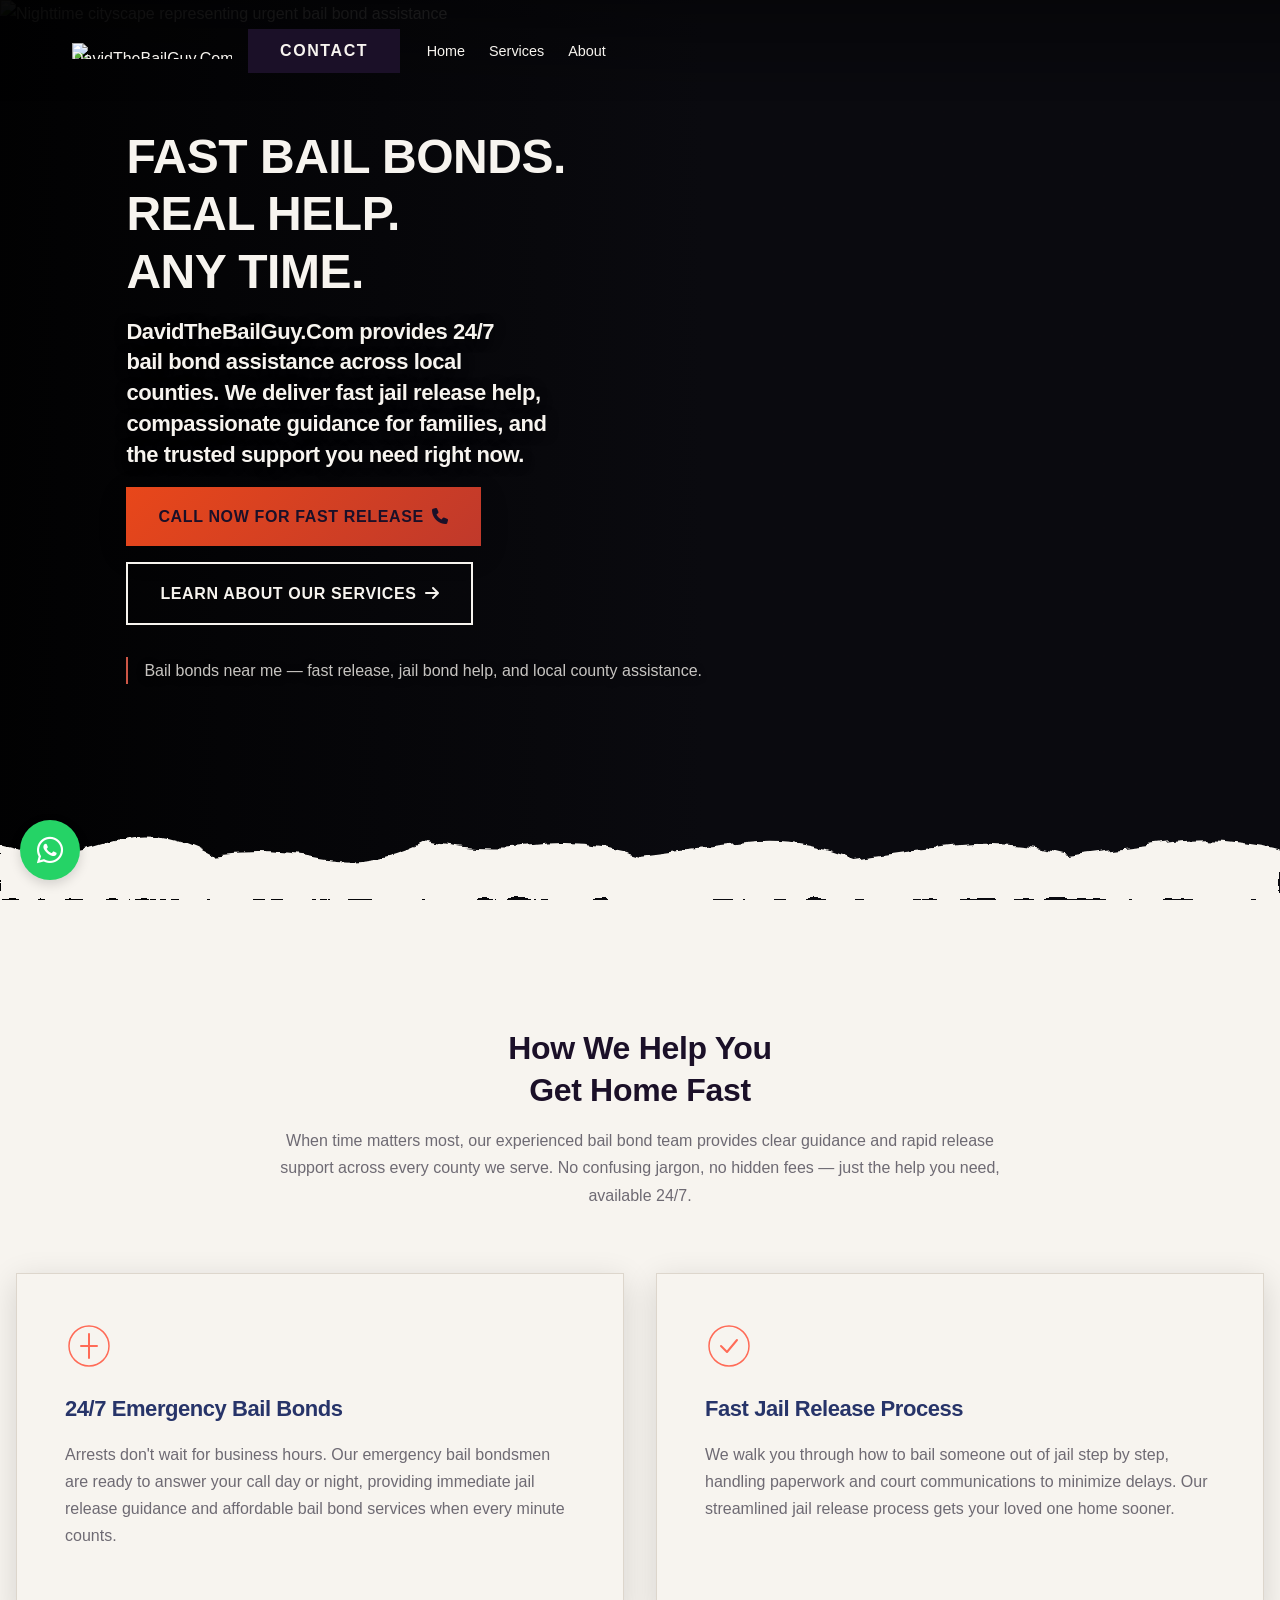
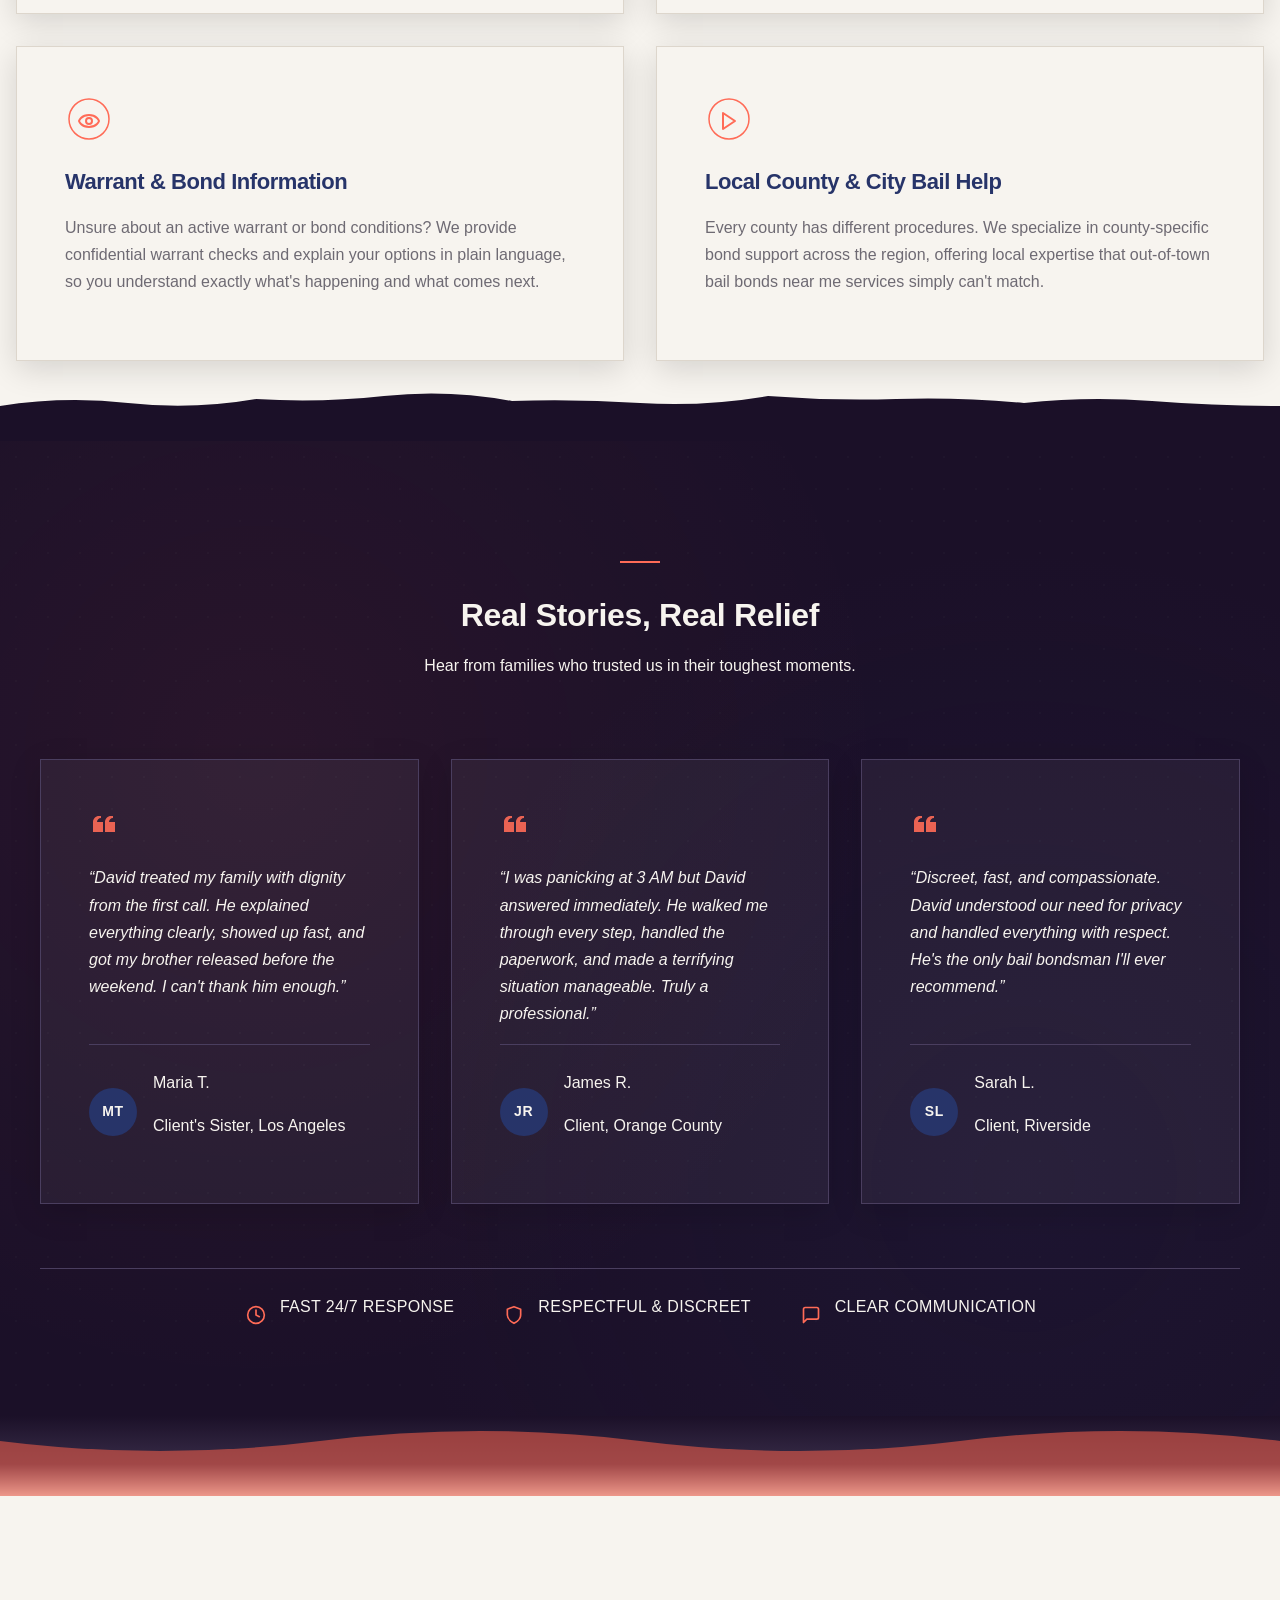
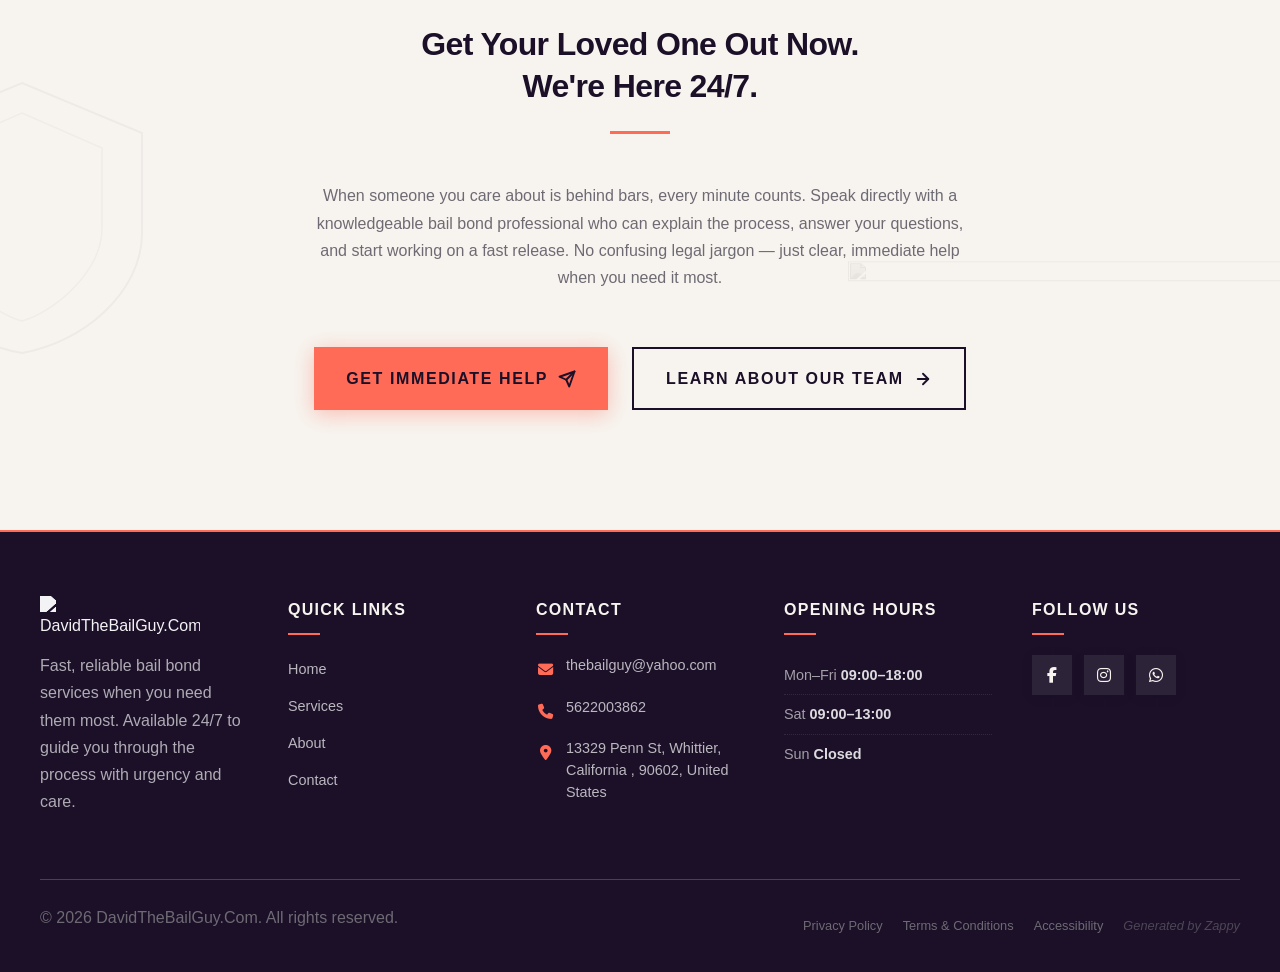
==== commit c90da7c5: "Background sync: Progressive GitHub Sync" ====
--- a/public/index.html
+++ b/public/index.html
@@ -1 +1 @@
-<!doctype html><html lang="en"><head><meta charset="UTF-8"><meta content="width=device-width,initial-scale=1" name="viewport"><meta content="index, follow" name="robots"><title>Get Out Fast With 24/7 Bail Bonds Near Me — DavidTheBailGuy.Com</title><meta content="Need urgent bail bonds near me? DavidTheBailGuy.Com offers affordable, 24-hour bail bond services to get your loved one home fast. Call now for immediate help!" name="description"><meta content="bail bonds near me, 24 hour bail bondsman, affordable bail bond services, emergency bail assistance, fast bail release" name="keywords"><link href="/assets/favicon.ico" rel="icon" type="image/x-icon"><link href="/assets/favicon-16x16.png" rel="icon" type="image/png" sizes="16x16"><link href="/assets/favicon-32x32.png" rel="icon" type="image/png" sizes="32x32"><link href="/assets/favicon-48x48.png" rel="icon" type="image/png" sizes="48x48"><link href="/assets/favicon-192x192.png" rel="icon" type="image/png" sizes="192x192"><link href="/assets/favicon-512x512.png" rel="icon" type="image/png" sizes="512x512"><link href="/assets/apple-touch-icon.png" rel="apple-touch-icon"><script>!function(){"use strict";var t="b587408a-7cb2-44bc-a51c-7c14b2950f31",e="https://api.zappy5.com/api/analytics/track",a=18e5,n=2592e6,o=!0,i=!0,r=!0;var s=function(){var e="zappy_visitor_"+t,a=null;try{if(a=localStorage.getItem(e)){var o=JSON.parse(a),i=Date.now();if(i-o.created<n)return o.lastSeen=i,localStorage.setItem(e,JSON.stringify(o)),o.id}}catch(t){console.warn("Zappy Analytics: LocalStorage not available")}var r="zv_"+Date.now()+"_"+Math.random().toString(36).substr(2,9);try{localStorage.setItem(e,JSON.stringify({id:r,created:Date.now(),lastSeen:Date.now()}))}catch(t){}return r}(),c=function(){var e="zappy_session_"+t,n=null;try{if(n=sessionStorage.getItem(e)){var o=JSON.parse(n),i=Date.now();if(i-o.timestamp<a)return o.timestamp=i,sessionStorage.setItem(e,JSON.stringify(o)),o.id}}catch(t){console.warn("Zappy Analytics: SessionStorage not available")}var r="zs_"+Date.now()+"_"+Math.random().toString(36).substr(2,9);try{sessionStorage.setItem(e,JSON.stringify({id:r,timestamp:Date.now()}))}catch(t){}return r}();function l(a,n){n=n||{};var o={website_id:t,event_type:a,page_path:window.location.pathname,referrer:document.referrer||"direct",visitor_id:s,session_id:c,metadata:n};if(navigator.sendBeacon){var i=new Blob([JSON.stringify(o)],{type:"application/json"});navigator.sendBeacon(e,i)}else fetch(e,{method:"POST",headers:{"Content-Type":"application/json"},body:JSON.stringify(o),keepalive:!0}).catch(function(t){console.warn("Zappy Analytics: Failed to track event",t)})}o&&l("pageview",{title:document.title,url:window.location.href}),i&&document.addEventListener("click",function(t){var e=t.target;if("BUTTON"===e.tagName||e.closest("button")){var a="BUTTON"===e.tagName?e:e.closest("button");l("click",{element:"button",text:a.textContent.trim().substring(0,100),id:a.id||null,class:a.className||null})}else if("A"===e.tagName||e.closest("a")){var n="A"===e.tagName?e:e.closest("a");l("navigation",{element:"link",text:n.textContent.trim().substring(0,100),href:n.href,external:n.hostname!==window.location.hostname})}},!0),r&&document.addEventListener("submit",function(t){var e=t.target;l("form_submit",{form_id:e.id||null,form_name:e.name||null,form_action:e.action||null,form_method:e.method||"GET"})},!0);var m=Date.now();window.addEventListener("beforeunload",function(){l("page_unload",{time_on_page:Math.floor((Date.now()-m)/1e3),page_path:window.location.pathname})}),window.zappyAnalytics={track:l,getVisitorId:function(){return s},getSessionId:function(){return c}}}()</script><meta content="Get Out Fast With 24/7 Bail Bonds Near Me — DavidTheBailGuy.Com" property="og:title"><meta content="Need urgent bail bonds near me? DavidTheBailGuy.Com offers affordable, 24-hour bail bond services to get your loved one home fast. Call now for immediate help!" property="og:description"><meta content="summary_large_image" name="twitter:card"><meta content="Get Out Fast With 24/7 Bail Bonds Near Me — DavidTheBailGuy.Com" name="twitter:title"><meta content="Need urgent bail bonds near me? DavidTheBailGuy.Com offers affordable, 24-hour bail bond services to get your loved one home fast. Call now for immediate help!" name="twitter:description"><meta content="website" property="og:type"><meta content="en_US" property="og:locale"><link href="https://cdnjs.cloudflare.com/ajax/libs/font-awesome/6.4.0/css/all.min.css" rel="stylesheet"><style>.skip-link{position:absolute;top:0;left:0;transform:translateY(-200%);padding:12px 18px;background:var(--bg-dark,#1a1a1a);color:var(--text-light,#fff);font-weight:600;border-radius:0 0 8px 0;z-index:10000}.skip-link:focus{transform:none;outline:2px solid var(--ring,#fff);outline-offset:2px}:focus-visible{outline:2px solid var(--ring,currentColor);outline-offset:3px}</style><link href="/assets/favicon.ico" rel="icon" type="image/x-icon"><link href="/assets/favicon-16x16.png" rel="icon" type="image/png" sizes="16x16"><link href="/assets/favicon-32x32.png" rel="icon" type="image/png" sizes="32x32"><link href="/assets/favicon-48x48.png" rel="icon" type="image/png" sizes="48x48"><link href="/assets/favicon-192x192.png" rel="icon" type="image/png" sizes="192x192"><link href="/assets/favicon-512x512.png" rel="icon" type="image/png" sizes="512x512"><link href="/assets/apple-touch-icon.png" rel="apple-touch-icon"><link href="https://cdn.jsdelivr.net/npm/vanilla-cookieconsent@3/dist/cookieconsent.css" rel="stylesheet"><script src="https://cdn.jsdelivr.net/npm/vanilla-cookieconsent@3/dist/cookieconsent.umd.js"></script><script src="https://cdn.jsdelivr.net/gh/mickidum/acc_toolbar/acctoolbar/acctoolbar.min.js"></script><link href="/styles.css" rel="stylesheet"><script>window.ZAPPY_WEBSITE_ID="b587408a-7cb2-44bc-a51c-7c14b2950f31",window.ZAPPY_API_BASE="https://api.zappy5.com"</script><style id="zappy-dropdown-submenu-styles">#navMenu li:has(.sub-menu),.nav-menu li:has(.sub-menu),.navbar li:has(.sub-menu),nav li:has(.sub-menu){position:relative}#navMenu .sub-menu,.nav-menu .sub-menu,.navbar .sub-menu,nav .sub-menu{display:block!important;position:absolute!important;top:100%;left:0;min-width:220px;background:#fff;border-radius:8px;box-shadow:0 8px 25px rgba(0,0,0,.15);padding:8px 0;opacity:0;visibility:hidden;transform:translateY(10px);transition:all .3s ease;z-index:1000;list-style:none;pointer-events:none}#navMenu li:hover>.sub-menu,.nav-menu li:hover>.sub-menu,.navbar li:hover>.sub-menu,nav li:hover>.sub-menu{opacity:1!important;visibility:visible!important;transform:translateY(0)!important;pointer-events:auto!important}.sub-menu li{list-style:none;margin:0;padding:0}.sub-menu a{display:block!important;padding:10px 16px!important;color:var(--text-dark,#333)!important;font-weight:500;text-decoration:none;white-space:nowrap;transition:background-color .2s}.sub-menu .zappy-nav-child>a{padding-left:28px!important;font-size:.9em!important;opacity:.85!important}[dir=rtl] .sub-menu .zappy-nav-child>a,html[lang=ar] .sub-menu .zappy-nav-child>a,html[lang=he] .sub-menu .zappy-nav-child>a{padding-left:10px!important;padding-right:28px!important}.sub-menu .zappy-nav-parent>a{font-weight:600!important}.sub-menu a:hover{background-color:#f5f5f5}[dir=rtl] .nav-menu .sub-menu,[dir=rtl] .navbar .sub-menu,[dir=rtl] nav .sub-menu,html[lang=ar] .nav-menu .sub-menu,html[lang=ar] .navbar .sub-menu,html[lang=ar] nav .sub-menu,html[lang=he] .nav-menu .sub-menu,html[lang=he] .navbar .sub-menu,html[lang=he] nav .sub-menu{left:auto!important;right:0!important}.sub-menu:empty,.sub-menu:not(:has(li)):not(:has(> a)),.sub-menu:not(:has(li:not(.zappy-hidden-menu-item))):not(:has(> a)){display:none!important;opacity:0!important;visibility:hidden!important;pointer-events:none!important}li:has(.menu-group-title):hover>.sub-menu{opacity:1!important;visibility:visible!important;transform:translateY(0)!important;pointer-events:auto!important}#navMenu>li>.menu-group-title,.nav-menu>li>.menu-group-title{display:inline-block;padding:.5rem 1rem;cursor:default;user-select:none}@media (max-width:768px){#navMenu .sub-menu,.nav-menu .sub-menu,.navbar .sub-menu,nav .sub-menu{position:static!important;transform:none!important;box-shadow:none!important;background:0 0!important;max-height:0;overflow:hidden;opacity:0;visibility:hidden;transition:max-height .3s ease,opacity .3s ease;padding:0!important;border-radius:0!important}#navMenu .sub-menu.mobile-expanded,.nav-menu .sub-menu.mobile-expanded,.navbar .sub-menu.mobile-expanded{max-height:none!important;overflow-y:visible!important;opacity:1!important;visibility:visible!important;padding:8px 0 8px 16px!important}[dir=rtl] .sub-menu.mobile-expanded,html[lang=he] .sub-menu.mobile-expanded{padding:8px 16px 8px 0!important}#navMenu li:hover>.sub-menu,.nav-menu li:hover>.sub-menu,.navbar li:hover>.sub-menu,nav li:hover>.sub-menu{opacity:0;visibility:hidden;pointer-events:none}#navMenu li>.sub-menu.mobile-expanded,.nav-menu li>.sub-menu.mobile-expanded,.navbar li>.sub-menu.mobile-expanded,nav li>.sub-menu.mobile-expanded{opacity:1!important;visibility:visible!important;pointer-events:auto!important}#navMenu li:has(.sub-menu),.nav-menu li:has(.sub-menu),.navbar li:has(.sub-menu),nav li:has(.sub-menu){display:flex!important;flex-wrap:wrap!important;align-items:center!important;position:relative!important;min-height:44px!important}#navMenu li:has(.sub-menu)>a,.nav-menu li:has(.sub-menu)>a,.navbar li:has(.sub-menu)>a,nav li:has(.sub-menu)>a{flex:1!important;min-width:0!important}#navMenu li:has(.sub-menu)>.menu-group-title,.nav-menu li:has(.sub-menu)>.menu-group-title,.navbar li:has(.sub-menu)>.menu-group-title,nav li:has(.sub-menu)>.menu-group-title{flex:1!important;min-width:0!important;padding:0!important;line-height:inherit!important}#navMenu li:has(.sub-menu)>.sub-menu,.nav-menu li:has(.sub-menu)>.sub-menu,.navbar li:has(.sub-menu)>.sub-menu,nav li:has(.sub-menu)>.sub-menu{flex-basis:100%!important;width:100%!important}#navMenu li:has(.sub-menu)>a [class*=arrow],#navMenu li:has(.sub-menu)>a [class*=chevron],.nav-menu li:has(.sub-menu)>a .fa-angle-down,.nav-menu li:has(.sub-menu)>a .fa-chevron-down,.nav-menu li:has(.sub-menu)>a [class*=arrow],.nav-menu li:has(.sub-menu)>a [class*=chevron],nav li:has(.sub-menu)>a [class*=arrow],nav li:has(.sub-menu)>a [class*=chevron]{display:none!important;visibility:hidden!important}.mobile-submenu-toggle{display:flex!important;align-items:center!important;justify-content:center!important;width:44px!important;height:auto!important;background:0 0!important;border:none!important;cursor:pointer!important;color:var(--text-light)!important;position:static!important;flex-shrink:0!important;align-self:stretch!important;z-index:2!important;padding:0!important;margin:0!important}.mobile-submenu-toggle::after{content:''!important;width:0!important;height:0!important;border-left:6px solid transparent!important;border-right:6px solid transparent!important;border-top:7px solid currentColor!important;transition:transform .3s ease!important}.mobile-submenu-toggle.expanded::after{transform:rotate(180deg)!important}.sub-menu a{padding:10px 0!important;display:block!important;color:var(--text-light)!important;white-space:normal!important}.sub-menu .zappy-nav-child>a{padding-left:28px!important;font-size:.9em!important;opacity:.85!important}[dir=rtl] .sub-menu .zappy-nav-child>a,html[lang=ar] .sub-menu .zappy-nav-child>a,html[lang=he] .sub-menu .zappy-nav-child>a{padding-left:0!important;padding-right:28px!important}.sub-menu .zappy-nav-parent>a{font-weight:600!important}#navMenu.active,.nav-menu.active{max-width:100vw!important;overflow-x:hidden!important;box-sizing:border-box!important}.navbar .sub-menu li a,.zappy-products-dropdown .sub-menu a,nav.navbar .sub-menu li a{color:var(--text-light)!important}}@media (min-width:769px){.mobile-submenu-toggle{display:none!important}}</style><style id="zappy-widget-visibility">html[dir=rtl] .whatsapp-float{right:20px!important;left:auto!important}html:not([dir]) .whatsapp-float,html[dir=ltr] .whatsapp-float{left:20px!important;right:auto!important}html[dir=rtl] #mic-access-tool-general-button,html[dir=rtl] #mic-init-access-tool #mic-access-tool-general-button,html[dir=rtl] #mic-init-access-tool .mic-access-tool-general-button,html[dir=rtl] ._access-icon,html[dir=rtl] .mic-access-tool-general-button{left:20px!important;right:auto!important}html:not([dir]) #mic-access-tool-general-button,html:not([dir]) #mic-init-access-tool #mic-access-tool-general-button,html:not([dir]) #mic-init-access-tool .mic-access-tool-general-button,html:not([dir]) ._access-icon,html:not([dir]) .mic-access-tool-general-button,html[dir=ltr] #mic-access-tool-general-button,html[dir=ltr] #mic-init-access-tool #mic-access-tool-general-button,html[dir=ltr] #mic-init-access-tool .mic-access-tool-general-button,html[dir=ltr] ._access-icon,html[dir=ltr] .mic-access-tool-general-button{right:20px!important;left:auto!important}@media (max-width:768px){.whatsapp-float{display:flex!important}}@media (min-width:769px){.whatsapp-float{display:flex!important}}@media (max-width:768px){#mic-access-tool-general-button,#mic-init-access-tool #mic-access-tool-general-button,#mic-init-access-tool .mic-access-tool-general-button,._access-icon,.mic-access-tool-general-button{display:flex!important;visibility:visible!important;opacity:1!important;pointer-events:auto!important}#mic-access-tool-box.opened-mic-access-tool,#mic-init-access-tool #mic-access-tool-box.opened-mic-access-tool,.mic-access-tool-box.opened-mic-access-tool{visibility:visible!important;opacity:1!important;pointer-events:auto!important}}@media (min-width:769px){#mic-access-tool-general-button,#mic-init-access-tool #mic-access-tool-general-button,#mic-init-access-tool .mic-access-tool-general-button,._access-icon,.mic-access-tool-general-button{display:flex!important;visibility:visible!important;opacity:1!important;pointer-events:auto!important}#mic-access-tool-box.opened-mic-access-tool,#mic-init-access-tool #mic-access-tool-box.opened-mic-access-tool,.mic-access-tool-box.opened-mic-access-tool{visibility:visible!important;opacity:1!important;pointer-events:auto!important}}</style></head><body><a href="#main" class="skip-link">Skip to main content</a><nav class="navbar"><button aria-label="Menu" class="mobile-toggle" id="mobileToggle"><svg viewBox="0 0 24 24" fill="none" height="24" width="24" class="hamburger-icon"><path d="M3 12h18M3 6h18M3 18h18" stroke="currentColor" stroke-width="2" stroke-linecap="round"></path></svg> <svg viewBox="0 0 24 24" fill="none" height="24" width="24" class="close-icon" style="display:none"><path d="M18 6L6 18M6 6l12 12" stroke="currentColor" stroke-width="2" stroke-linecap="round"></path></svg></button> <button aria-label="Call" class="phone-header-btn" data-phone="[business_phone]"><svg viewBox="0 0 24 24" fill="currentColor" height="20" width="20"><path d="M22 16.92v3a2 2 0 0 1-2.18 2 19.79 19.79 0 0 1-8.63-3.07 19.5 19.5 0 0 1-6-6 19.79 19.79 0 0 1-3.07-8.67A2 2 0 0 1 4.11 2h3a2 2 0 0 1 2 1.72 12.84 12.84 0 0 0 .7 2.81 2 2 0 0 1-.45 2.11L8.09 9.91a16 16 0 0 0 6 6l1.27-1.27a2 2 0 0 1 2.11-.45 12.84 12.84 0 0 0 2.81.7A2 2 0 0 1 22 16.92z"></path></svg></button><div class="nav-container"><div class="nav-brand"><a href="/" class="logo-link"><img alt="DavidTheBailGuy.Com" src="/assets/site-home-image-1.webp" class="logo"></a></div><ul class="nav-menu" id="navMenu"><li><a href="/">Home</a></li><li><a href="/services">Services</a></li><li><a href="/about">About</a></li></ul><div class="nav-cta-container"><a href="/contact" class="nav-cta-btn">Contact</a></div></div></nav><script>window.addEventListener("load",function(){const e=document.querySelector(".navbar, nav, header");if(!e)return void console.log("[Navbar] Navbar element not found");let t=document.getElementById("mobileToggle")||document.querySelector(".mobile-toggle")||document.querySelector(".hamburger")||document.querySelector(".hamburger-menu")||document.querySelector(".menu-toggle")||document.querySelector(".burger-menu")||document.querySelector('[aria-label="Menu"]')||document.querySelector('[aria-label="תפריט"]');const n=document.querySelector(".phone-header-btn"),o=window.getComputedStyle(e);let r=o.backgroundColor;if(console.log("[Navbar] Initial navbar background:",r),"transparent"===r||"rgba(0, 0, 0, 0)"===r||r.startsWith("rgba")&&r.includes(", 0)")){const e=o.backgroundImage;if(e&&"none"!==e)console.log("[Navbar] Navbar has background image/gradient, using dark text"),r="rgb(240, 240, 240)";else{const e=window.getComputedStyle(document.body).backgroundColor;console.log("[Navbar] Navbar transparent, using body background:",e),r=e}}const a=r.match(/\d+/g);if(a&&a.length>=3){const e=(.299*parseInt(a[0])+.587*parseInt(a[1])+.114*parseInt(a[2]))/255;console.log("[Navbar] Mobile button colors preserved from Claude CSS (luminance:",e.toFixed(2)+")");const o=document.createElement("style");o.id="zappy-mobile-nav-fix";document.documentElement.lang;document.documentElement.dir,o.textContent='\n        /* Hide mobile buttons on desktop, show only on mobile */\n        @media (min-width: 769px) {\n          .mobile-toggle,\n          .phone-header-btn {\n            display: none !important;\n          }\n        }\n        \n        /* Show and position mobile buttons correctly on mobile */\n        @media (max-width: 768px) {\n          .navbar,\n          nav.navbar {\n            min-height: 70px !important;\n          }\n\n          .mobile-toggle,\n          .phone-header-btn {\n            position: absolute !important;\n            top: 0 !important;\n            bottom: 0 !important;\n            margin-top: auto !important;\n            margin-bottom: auto !important;\n            transform: none !important;\n            z-index: 1001 !important;\n            display: flex !important;\n            align-items: center !important;\n            justify-content: center !important;\n            width: 36px !important;\n            height: 36px !important;\n            border-radius: 50% !important;\n            border: none !important;\n            cursor: pointer !important;\n            padding: 6px !important;\n            background: none !important;\n            color: var(--nav-text, var(--text-light)) !important;\n            touch-action: manipulation !important;\n            -webkit-tap-highlight-color: transparent !important;\n          }\n\n          html[data-zappy-site-type="ecommerce"] .phone-header-btn,\n          body[data-zappy-site-type="ecommerce"] .phone-header-btn,\n          html[data-zappy-site-type="ecommerce"] header .phone-header-btn,\n          html[data-zappy-site-type="ecommerce"] nav .phone-header-btn {\n            display: none !important;\n            visibility: hidden !important;\n            width: 0 !important;\n            height: 0 !important;\n            min-width: 0 !important;\n            overflow: hidden !important;\n          }\n          \n          /* LTR positioning (default): hamburger LEFT, phone RIGHT */\n          html:not([dir="rtl"]):not([lang="he"]):not([lang="ar"]) .mobile-toggle,\n          html[dir="ltr"] .mobile-toggle {\n            left: 12px !important;\n            right: auto !important;\n          }\n          html:not([dir="rtl"]):not([lang="he"]):not([lang="ar"]) .phone-header-btn,\n          html[dir="ltr"] .phone-header-btn {\n            right: 12px !important;\n            left: auto !important;\n          }\n          \n          /* RTL positioning: hamburger RIGHT, phone LEFT */\n          html[dir="rtl"] .mobile-toggle,\n          html[lang="he"] .mobile-toggle,\n          html[lang="ar"] .mobile-toggle {\n            right: 12px !important;\n            left: auto !important;\n          }\n          html[dir="rtl"] .phone-header-btn,\n          html[lang="he"] .phone-header-btn,\n          html[lang="ar"] .phone-header-btn {\n            left: 12px !important;\n            right: auto !important;\n          }\n          \n          /* CRITICAL: Ensure nav-container has min-height on mobile */\n          /* All children are positioned absolutely/fixed on mobile, so height:auto collapses to 0 */\n          .nav-container {\n            min-height: 70px !important;\n            position: relative !important;\n          }\n          \n          /* Ensure SVG icons are properly sized and inherit color */\n          .mobile-toggle svg,\n          .phone-header-btn svg {\n            width: 24px !important;\n            height: 24px !important;\n            /* Don\'t force display - let JavaScript control hamburger/close toggle */\n          }\n          \n          /* Reset nav-cta-container on mobile - remove desktop box-shadow/padding */\n          /* that creates a visible ghost box when CTA button is hidden */\n          .nav-cta-container {\n            box-shadow: none !important;\n            padding: 0 !important;\n          }\n          \n          /* Hide nav-cta-container entirely on mobile when there\'s no lang-switcher */\n          /* (only the CTA button is inside, and it\'s hidden on mobile) */\n          .nav-cta-container:not(:has(.lang-switcher)) {\n            display: none !important;\n          }\n          \n          /* CRITICAL: Prevent hero image fade gradient from bleeding over headline text */\n          /* The .image-fade-gradient has bottom: -30px (extends below parent) */\n          /* On mobile stacked layout, this overlaps the h1 text below the image */\n          .hero-image-column {\n            overflow: hidden !important;\n          }\n          .image-fade-gradient {\n            bottom: 0 !important;\n          }\n          \n          /* Hide desktop language switcher on mobile - hamburger menu handles it */\n          /* High specificity to override stored CSS */\n          .lang-switcher,\n          .nav-cta-container .lang-switcher,\n          .nav-container .lang-switcher,\n          .navbar .lang-switcher,\n          .navbar .nav-cta-container .lang-switcher {\n            display: none !important;\n          }\n        }\n      ';const r=document.getElementById("zappy-mobile-nav-fix");r&&r.remove(),document.head.appendChild(o),console.log("[Navbar] Critical CSS injected for mobile nav positioning");const i=window.innerWidth<=768;if(t){const e=t.querySelector(".hamburger-icon"),n=t.querySelector(".close-icon");e&&(e.style.setProperty("width","24px","important"),e.style.setProperty("height","24px","important"),e.style.setProperty("display","block","important")),n&&(n.style.setProperty("width","24px","important"),n.style.setProperty("height","24px","important"),n.style.setProperty("display","none","important")),i?(t.style.setProperty("position","absolute","important"),t.style.setProperty("top","0","important"),t.style.setProperty("bottom","0","important"),t.style.setProperty("margin-top","auto","important"),t.style.setProperty("margin-bottom","auto","important"),t.style.setProperty("transform","none","important"),t.style.setProperty("z-index","1001","important"),t.style.removeProperty("left"),t.style.removeProperty("right"),console.log("[Navbar] Mobile toggle positioning applied (mobile viewport)")):(t.style.removeProperty("position"),t.style.removeProperty("top"),t.style.removeProperty("transform"),t.style.removeProperty("z-index"),t.style.removeProperty("left"),t.style.removeProperty("right"),console.log("[Navbar] Desktop viewport - cleared mobile toggle inline positioning"))}if(n){const e=n.querySelector("svg");e&&(e.style.width="24px",e.style.height="24px",e.setAttribute("width","24"),e.setAttribute("height","24")),i?(n.style.setProperty("position","absolute","important"),n.style.setProperty("top","0","important"),n.style.setProperty("bottom","0","important"),n.style.setProperty("margin-top","auto","important"),n.style.setProperty("margin-bottom","auto","important"),n.style.setProperty("transform","none","important"),n.style.setProperty("z-index","1001","important"),n.style.removeProperty("left"),n.style.removeProperty("right"),console.log("[Navbar] Phone button positioning applied (mobile viewport)")):(n.style.removeProperty("position"),n.style.removeProperty("top"),n.style.removeProperty("transform"),n.style.removeProperty("z-index"),n.style.removeProperty("left"),n.style.removeProperty("right"),console.log("[Navbar] Desktop viewport - cleared phone button inline positioning"))}}else console.log("[Navbar] Could not parse background color:",r);t=document.getElementById("mobileToggle")||document.querySelector(".mobile-toggle")||document.querySelector(".hamburger")||document.querySelector(".hamburger-menu")||document.querySelector(".menu-toggle")||document.querySelector(".burger-menu")||document.querySelector('[aria-label="Menu"]')||document.querySelector('[aria-label="תפריט"]');const i=document.getElementById("navMenu")||document.querySelector(".nav-menu")||document.querySelector(".nav-links")||document.querySelector("nav ul:not(.submenu)");if(!t||!i)return void console.log("[Navbar] Mobile toggle or menu not found:",{toggle:!!t,menu:!!i});i.id||(i.id="navMenu"),console.log("[Navbar] Initializing mobile menu...");const l=t.cloneNode(!0);t.parentNode.replaceChild(l,t);var s=0;function p(e){var t=Date.now();t-s<300||(s=t,function(e){e.preventDefault(),e.stopPropagation();const t=l.querySelector(".hamburger-icon"),n=l.querySelector(".close-icon");i.classList.contains("active")?(i.classList.remove("active"),t&&t.style.setProperty("display","block","important"),n&&n.style.setProperty("display","none","important"),document.body.style.overflow="",console.log("[Navbar] Menu closed")):(i.classList.add("active"),t&&t.style.setProperty("display","none","important"),n&&n.style.setProperty("display","block","important"),document.body.style.overflow="hidden",console.log("[Navbar] Menu opened"))}(e))}l.addEventListener("click",p),l.addEventListener("touchend",p),i.querySelectorAll("a").forEach(function(e){e.addEventListener("click",function(){if("#"===this.getAttribute("href"))return;const e=l.querySelector(".hamburger-icon"),t=l.querySelector(".close-icon");i.classList.remove("active"),e&&e.style.setProperty("display","block","important"),t&&t.style.setProperty("display","none","important"),document.body.style.overflow="",console.log("[Navbar] Menu closed (link clicked)")})});var m=i.querySelectorAll(".dropdown-toggle");m.forEach(function(e){e.addEventListener("click",function(e){e.preventDefault(),e.stopPropagation();var t=this.closest(".nav-dropdown");t&&(t.parentNode.querySelectorAll(".nav-dropdown.open").forEach(function(e){e!==t&&e.classList.remove("open")}),t.classList.toggle("open"),console.log("[Navbar] Dropdown toggled:",t.classList.contains("open")?"open":"closed"))})}),document.addEventListener("click",function(e){e.target.closest(".nav-dropdown")||document.querySelectorAll(".nav-dropdown.open").forEach(function(e){e.classList.remove("open")})}),console.log("[Navbar] Dropdown handlers initialized for "+m.length+" dropdowns"),n&&n.addEventListener("click",function(){const e=document.querySelectorAll('a[href^="tel:"]'),t=e.length>0?e[0].getAttribute("href").replace("tel:",""):"[business_phone]";window.location.href="tel:"+t,console.log("[Navbar] Phone button clicked")}),console.log("[Navbar] Mobile menu initialized successfully")})</script><main id="main"><section class="home-hero-section" data-band-index="0" data-layout-spec="Home-hero" data-hero-type="fullscreen-scrim"><div class="home-hero-section__bg-media"><img alt="Nighttime cityscape representing urgent bail bond assistance" src="/assets/site-home-hero-image-1.webp" class="home-hero-section__bg-img" data-context="Moody nighttime cityscape with faint courthouse columns, warm bokeh streetlights, and a silhouetted hand holding a smartphone, conveying urgency and legal support. Deep indigo and plum tones, cinematic film grain, subtle fingerprint-paper texture overlay." data-hero-bg="true" data-placeholder="home-hero-image-1" fetchpriority="high" height="600" loading="eager" width="1200"></div><div class="home-hero-section__scrim" aria-hidden="true"></div><div class="home-hero-section__texture" aria-hidden="true"></div><div class="home-hero-section__content"><h1 class="home-hero-section__headline">Fast Bail Bonds.<br>Real Help.<br>Any Time.</h1><h3 class="home-hero-section__subtitle">DavidTheBailGuy.Com provides 24/7 bail bond assistance across local counties. We deliver fast jail release help, compassionate guidance for families, and the trusted support you need right now.</h3><div class="home-hero-section__cta-group"><a href="/contact" class="home-hero-section__cta home-hero-section__cta--primary">Call Now for Fast Release <i class="fa-phone fa-solid" aria-hidden="true"></i> </a><a href="/services" class="home-hero-section__cta home-hero-section__cta--secondary">Learn About Our Services <i class="fa-solid fa-arrow-right" aria-hidden="true"></i></a></div><p class="home-hero-section__seo-tagline">Bail bonds near me — fast release, jail bond help, and local county assistance.</p></div><div class="home-hero-section__divider-wrapper" aria-hidden="true" data-no-icon-edit="true"><svg viewBox="0 0 1200 80" xmlns="http://www.w3.org/2000/svg" preserveAspectRatio="none"><defs><filter height="100%" id="torn-texture" width="100%" x="0" y="0"><feTurbulence baseFrequency="0.04" numOctaves="4" result="noise" type="fractalNoise"></feTurbulence><feDisplacementMap in="SourceGraphic" in2="noise" scale="12" xChannelSelector="R" yChannelSelector="G"></feDisplacementMap></filter></defs><path d="M0,80 L0,25 Q50,40 100,22 T200,35 Q250,28 300,38 T400,20 Q450,32 500,25 T600,35 Q650,28 700,22 T800,38 Q850,30 900,25 T1000,35 Q1050,28 1100,22 T1200,30 L1200,80 Z" fill="var(--bg-light)" filter="url(#torn-texture)"></path></svg></div></section><section class="home-services-section" data-band-index="1" data-layout-spec="Home-services"><div class="home-services-section__container"><div class="home-services-section__intro"><h2 class="home-services-section__title">How We Help You<br>Get Home Fast</h2><p class="home-services-section__subtitle">When time matters most, our experienced bail bond team provides clear guidance and rapid release support across every county we serve. No confusing jargon, no hidden fees — just the help you need, available 24/7.</p></div><div class="home-services-section__grid"><article class="home-services-section__card"><div class="home-services-section__icon-area"><svg viewBox="0 0 48 48" fill="none" data-element-type="icon" data-icon-type="svg" xmlns="http://www.w3.org/2000/svg" class="home-services-section__icon"><circle cx="24" cy="24" r="20" stroke="var(--accent)" stroke-width="1.5" fill="none"></circle><path d="M24 12V24M24 24H32M24 24H16M24 24V36" stroke="var(--accent)" stroke-width="2" stroke-linecap="round"></path></svg></div><h3 class="home-services-section__card-title">24/7 Emergency Bail Bonds</h3><p class="home-services-section__card-text">Arrests don't wait for business hours. Our emergency bail bondsmen are ready to answer your call day or night, providing immediate jail release guidance and affordable bail bond services when every minute counts.</p></article><article class="home-services-section__card"><div class="home-services-section__icon-area"><svg viewBox="0 0 48 48" fill="none" data-element-type="icon" data-icon-type="svg" xmlns="http://www.w3.org/2000/svg" class="home-services-section__icon"><circle cx="24" cy="24" r="20" stroke="var(--accent)" stroke-width="1.5" fill="none"></circle><path d="M16 24L22 30L32 18" stroke="var(--accent)" stroke-width="2" stroke-linecap="round" stroke-linejoin="round"></path></svg></div><h3 class="home-services-section__card-title">Fast Jail Release Process</h3><p class="home-services-section__card-text">We walk you through how to bail someone out of jail step by step, handling paperwork and court communications to minimize delays. Our streamlined jail release process gets your loved one home sooner.</p></article><article class="home-services-section__card"><div class="home-services-section__icon-area"><svg viewBox="0 0 48 48" fill="none" data-element-type="icon" data-icon-type="svg" xmlns="http://www.w3.org/2000/svg" class="home-services-section__icon"><circle cx="24" cy="24" r="20" stroke="var(--accent)" stroke-width="1.5" fill="none"></circle><path d="M14 26C14 26 16 20 24 20C32 20 34 26 34 26C34 26 32 32 24 32C16 32 14 26 14 26Z" stroke="var(--accent)" stroke-width="2" stroke-linecap="round" stroke-linejoin="round"></path><circle cx="24" cy="26" r="3" stroke="var(--accent)" stroke-width="2"></circle></svg></div><h3 class="home-services-section__card-title">Warrant &amp; Bond Information</h3><p class="home-services-section__card-text">Unsure about an active warrant or bond conditions? We provide confidential warrant checks and explain your options in plain language, so you understand exactly what's happening and what comes next.</p></article><article class="home-services-section__card"><div class="home-services-section__icon-area"><svg viewBox="0 0 48 48" fill="none" data-element-type="icon" data-icon-type="svg" xmlns="http://www.w3.org/2000/svg" class="home-services-section__icon"><circle cx="24" cy="24" r="20" stroke="var(--accent)" stroke-width="1.5" fill="none"></circle><path d="M18 34V18L30 26L18 34Z" stroke="var(--accent)" stroke-width="2" stroke-linecap="round" stroke-linejoin="round"></path></svg></div><h3 class="home-services-section__card-title">Local County &amp; City Bail Help</h3><p class="home-services-section__card-text">Every county has different procedures. We specialize in county-specific bond support across the region, offering local expertise that out-of-town bail bonds near me services simply can't match.</p></article></div></div><div class="home-services-section__divider-wrapper"><svg viewBox="0 0 1200 80" xmlns="http://www.w3.org/2000/svg" aria-hidden="true" data-no-icon-edit="true" preserveAspectRatio="none"><path d="M0,80 L0,45 Q60,35 120,42 T240,38 Q300,42 360,35 T480,40 Q540,38 600,42 T720,35 Q780,40 840,38 T960,42 Q1020,35 1080,40 T1200,45 L1200,80 Z" fill="var(--bg-dark)"></path></svg></div></section><section class="home-testimonials-section" data-band-index="2" data-layout-spec="Home-testimonials"><div class="home-testimonials-section__container"><div class="home-testimonials-section__header"><div class="home-testimonials-section__accent-bar" aria-hidden="true"></div><h2 class="home-testimonials-section__title">Real Stories, Real Relief</h2><p class="home-testimonials-section__subtitle">Hear from families who trusted us in their toughest moments.</p></div><div class="home-testimonials-section__grid"><article class="home-testimonials-section__card"><div class="home-testimonials-section__card-quote" aria-hidden="true"><svg viewBox="0 0 32 32" fill="currentColor" data-element-type="icon" data-icon-type="svg" height="32" width="32" xmlns="http://www.w3.org/2000/svg"><path d="M10 8C6.686 8 4 10.686 4 14v10h10V14H8c0-2.206 1.794-4 4-4V8zm12 0c-3.314 0-6 2.686-6 6v10h10V14h-6c0-2.206 1.794-4 4-4V8z"></path></svg></div><p class="home-testimonials-section__card-text">“David treated my family with dignity from the first call. He explained everything clearly, showed up fast, and got my brother released before the weekend. I can't thank him enough.”</p><div class="home-testimonials-section__card-author"><div class="home-testimonials-section__card-avatar" aria-hidden="true"><span>MT</span></div><div><p class="home-testimonials-section__card-name">Maria T.</p><p class="home-testimonials-section__card-role">Client's Sister, Los Angeles</p></div></div></article><article class="home-testimonials-section__card"><div class="home-testimonials-section__card-quote" aria-hidden="true"><svg viewBox="0 0 32 32" fill="currentColor" data-element-type="icon" data-icon-type="svg" height="32" width="32" xmlns="http://www.w3.org/2000/svg"><path d="M10 8C6.686 8 4 10.686 4 14v10h10V14H8c0-2.206 1.794-4 4-4V8zm12 0c-3.314 0-6 2.686-6 6v10h10V14h-6c0-2.206 1.794-4 4-4V8z"></path></svg></div><p class="home-testimonials-section__card-text">“I was panicking at 3 AM but David answered immediately. He walked me through every step, handled the paperwork, and made a terrifying situation manageable. Truly a professional.”</p><div class="home-testimonials-section__card-author"><div class="home-testimonials-section__card-avatar" aria-hidden="true"><span>JR</span></div><div><p class="home-testimonials-section__card-name">James R.</p><p class="home-testimonials-section__card-role">Client, Orange County</p></div></div></article><article class="home-testimonials-section__card"><div class="home-testimonials-section__card-quote" aria-hidden="true"><svg viewBox="0 0 32 32" fill="currentColor" data-element-type="icon" data-icon-type="svg" height="32" width="32" xmlns="http://www.w3.org/2000/svg"><path d="M10 8C6.686 8 4 10.686 4 14v10h10V14H8c0-2.206 1.794-4 4-4V8zm12 0c-3.314 0-6 2.686-6 6v10h10V14h-6c0-2.206 1.794-4 4-4V8z"></path></svg></div><p class="home-testimonials-section__card-text">“Discreet, fast, and compassionate. David understood our need for privacy and handled everything with respect. He's the only bail bondsman I'll ever recommend.”</p><div class="home-testimonials-section__card-author"><div class="home-testimonials-section__card-avatar" aria-hidden="true"><span>SL</span></div><div><p class="home-testimonials-section__card-name">Sarah L.</p><p class="home-testimonials-section__card-role">Client, Riverside</p></div></div></article></div><div class="home-testimonials-section__trust-row"><div class="home-testimonials-section__trust-item"><span class="home-testimonials-section__trust-icon" aria-hidden="true"><svg viewBox="0 0 24 24" fill="none" data-element-type="icon" data-icon-type="svg" height="20" width="20" stroke="currentColor" stroke-linecap="round" stroke-linejoin="round" stroke-width="2"><circle cx="12" cy="12" r="10"></circle><polyline points="12 6 12 12 16 14"></polyline></svg></span><p class="home-testimonials-section__trust-label">Fast 24/7 Response</p></div><div class="home-testimonials-section__trust-item"><span class="home-testimonials-section__trust-icon" aria-hidden="true"><svg viewBox="0 0 24 24" fill="none" data-element-type="icon" data-icon-type="svg" height="20" width="20" stroke="currentColor" stroke-linecap="round" stroke-linejoin="round" stroke-width="2"><path d="M12 22s8-4 8-10V5l-8-3-8 3v7c0 6 8 10 8 10z"></path></svg></span><p class="home-testimonials-section__trust-label">Respectful &amp; Discreet</p></div><div class="home-testimonials-section__trust-item"><span class="home-testimonials-section__trust-icon" aria-hidden="true"><svg viewBox="0 0 24 24" fill="none" data-element-type="icon" data-icon-type="svg" height="20" width="20" stroke="currentColor" stroke-linecap="round" stroke-linejoin="round" stroke-width="2"><path d="M21 15a2 2 0 0 1-2 2H7l-4 4V5a2 2 0 0 1 2-2h14a2 2 0 0 1 2 2z"></path></svg></span><p class="home-testimonials-section__trust-label">Clear Communication</p></div></div></div><div class="home-testimonials-section__divider-wrapper" aria-hidden="true"><svg viewBox="0 0 1200 80" xmlns="http://www.w3.org/2000/svg" aria-hidden="true" data-no-icon-edit="true" preserveAspectRatio="none"><defs><linearGradient id="testimonialDividerGrad" x1="0%" x2="0%" y1="0%" y2="100%"><stop offset="0%" stop-color="var(--bg-dark)" stop-opacity="1"></stop><stop offset="60%" stop-color="#3A2E4A" stop-opacity="0.9"></stop><stop offset="100%" stop-color="var(--bg-light)" stop-opacity="1"></stop></linearGradient></defs><rect fill="url(#testimonialDividerGrad)" height="80" width="1200" x="0" y="0"></rect><path d="M0,80 L0,25 Q150,45 300,25 T600,25 Q750,45 900,25 T1200,25 L1200,80 Z" fill="#E85A48" opacity="0.6"></path></svg></div></section><section class="home-cta-section" data-band-index="3" data-layout-spec="Home-cta"><div class="home-cta-section__container"><h2 class="home-cta-section__heading">Get Your Loved One Out Now.<br>We're Here 24/7.</h2><p class="home-cta-section__text">When someone you care about is behind bars, every minute counts. Speak directly with a knowledgeable bail bond professional who can explain the process, answer your questions, and start working on a fast release. No confusing legal jargon — just clear, immediate help when you need it most.</p><div class="home-cta-section__buttons"><a href="/contact" class="home-cta-section__btn home-cta-section__btn--primary">Get Immediate Help <svg viewBox="0 0 24 24" fill="none" data-element-type="icon" data-icon-type="svg" height="18" width="18" stroke="currentColor" stroke-linecap="round" stroke-linejoin="round" stroke-width="2.5"><path d="M22 2L11 13"></path><path d="M22 2L15 22L11 13L2 9L22 2Z"></path></svg> </a><a href="/about" class="home-cta-section__btn home-cta-section__btn--secondary">Learn About Our Team <svg viewBox="0 0 24 24" fill="none" data-element-type="icon" data-icon-type="svg" height="18" width="18" stroke="currentColor" stroke-linecap="round" stroke-linejoin="round" stroke-width="2.5"><path d="M5 12H19"></path><path d="M12 5L19 12L12 19"></path></svg></a></div></div><div class="home-cta-section__city-tile" aria-hidden="true"><img alt="" src="/assets/site-home-cta-image-1.webp" data-context="Duotone city skyline at night in deep plum and warm amber tones, architectural silhouette with atmospheric glow, legal services bail bonds brand imagery" data-placeholder="home-cta-image-1" height="400" loading="lazy" width="600" decoding="async"></div><div class="home-cta-section__shield-watermark" aria-hidden="true"><svg viewBox="0 0 300 300" xmlns="http://www.w3.org/2000/svg" aria-hidden="true" data-no-icon-edit="true"><path d="M150,20 L270,70 L270,170 C270,230 210,280 150,290 C90,280 30,230 30,170 L30,70 Z" stroke="currentColor" stroke-width="2" fill="none" opacity="0.04"></path><path d="M150,50 L230,85 L230,165 C230,210 180,250 150,258 C120,250 70,210 70,165 L70,85 Z" stroke="currentColor" stroke-width="1.5" fill="none" opacity="0.03"></path></svg></div></section></main><footer class="site-footer"><div class="footer-container"><div class="footer-grid"><div class="footer-col footer-company-col"><img alt="DavidTheBailGuy.Com" src="/assets/davidthebailguy-com-legal-services-bail-bonds-logo.webp" class="logo"><p class="footer-blurb">Fast, reliable bail bond services when you need them most. Available 24/7 to guide you through the process with urgency and care.</p></div><div class="footer-col footer-links-col"><h4>Quick Links</h4><ul class="footer-links"><li><a href="/">Home</a></li><li><a href="/services">Services</a></li><li><a href="/about">About</a></li><li><a href="/contact">Contact</a></li></ul></div><div class="footer-col footer-contact-col"><h4>Contact</h4><ul class="footer-contact"><li><span class="contact-icon"><i class="fas fa-envelope"></i></span> <span class="contact-text"><a href="mailto:[business_email]">[business_email]</a></span></li><li><span class="contact-icon"><i class="fas fa-phone"></i></span> <span class="contact-text"><a href="tel:[business_phone]">[business_phone]</a></span></li><li><a href="/"><span class="contact-icon"><i class="fas fa-map-marker-alt"></i></span> <span class="contact-text">[business_address]</span></a></li></ul></div><div class="footer-col footer-hours-col"><h4>Opening Hours</h4><ul class="footer-hours"><li><a href="/"><span class="hours-day">Mon–Fri</span> <span class="hours-time">09:00–18:00</span></a></li><li><a href="/"><span class="hours-day">Sat</span> <span class="hours-time">09:00–13:00</span></a></li><li><a href="/"><span class="hours-day">Sun</span> <span class="hours-time">Closed</span></a></li></ul></div><div class="footer-col footer-social-col"><h4>Follow Us</h4><div class="footer-social"><a href="#" aria-label="Facebook" data-zappy-social-placeholder="true"><i class="fab fa-facebook-f"></i></a> <a href="#" aria-label="Instagram" data-zappy-social-placeholder="true"><i class="fab fa-instagram"></i></a> <a href="#" aria-label="WhatsApp" data-zappy-social-placeholder="true"><i class="fab fa-whatsapp"></i></a></div></div></div><div class="footer-bottom"><p class="footer-copyright">© 2026 DavidTheBailGuy.Com. All rights reserved.</p><div class="footer-bottom-links"><a href="/privacy">Privacy Policy</a> <a href="/terms">Terms &amp; Conditions</a> <a href="/accessibility">Accessibility</a> <a href="https://zappy5.com" class="zappy-attribution" target="_blank">Generated by Zappy</a></div></div></div></footer><a href="https://wa.me/[whatsapp_handle]" class="whatsapp-float" aria-label="WhatsApp"><i class="fab fa-whatsapp"></i></a><div data-integration="accessibility:toolbar"></div><script src="/script.js"></script><script id="zappy-mobile-submenu-script">!function(){function e(){if(window.innerWidth>768)return document.querySelectorAll(".mobile-submenu-toggle").forEach(function(e){e.remove()}),void document.querySelectorAll(".sub-menu.mobile-expanded").forEach(function(e){e.classList.remove("mobile-expanded")});document.querySelectorAll(".nav-menu li:has(.sub-menu), nav li:has(.sub-menu), .navbar li:has(.sub-menu), #navMenu li:has(.sub-menu)").forEach(function(e){if(!e.querySelector(".mobile-submenu-toggle")){var t=e.querySelector(".sub-menu"),n=e.querySelector(":scope > a");if(t&&n){var o=document.createElement("button");o.className="mobile-submenu-toggle",o.setAttribute("aria-label","Toggle submenu"),o.setAttribute("type","button"),n.insertAdjacentElement("afterend",o),o.addEventListener("click",function(e){e.preventDefault(),e.stopPropagation(),document.querySelectorAll(".sub-menu.mobile-expanded").forEach(function(e){if(e!==t){e.classList.remove("mobile-expanded");var n=e.parentElement.querySelector(".mobile-submenu-toggle");n&&n.classList.remove("expanded")}}),t.classList.toggle("mobile-expanded"),o.classList.toggle("expanded")})}}})}var t;"loading"===document.readyState?document.addEventListener("DOMContentLoaded",e):e(),window.addEventListener("resize",function(){clearTimeout(t),t=setTimeout(e,250)});var n=new MutationObserver(function(t){t.forEach(function(t){if("attributes"===t.type){var n=t.target;n.classList&&(n.classList.contains("active")||n.classList.contains("open"))&&setTimeout(e,100)}})});setTimeout(function(){document.querySelectorAll(".mobile-menu, .nav-menu, #navMenu, nav").forEach(function(e){n.observe(e,{attributes:!0,attributeFilter:["class","style"]})})},500)}()</script><script id="zappy-navbar-scroll-effect">!function(){var e=document.querySelector("nav.navbar,.navbar:not(.zappy-catalog-menu)"),t=document.querySelector(".zappy-catalog-menu,#zappy-catalog-menu");if(e){var r="rgba(247,244,239,0.85)",o=getComputedStyle(document.documentElement),a=o.getPropertyValue("--text-dark").trim()||"#1a1a1a",s=(o.getPropertyValue("--text-light").trim(),a);e.style.transition="background 0.3s ease,backdrop-filter 0.3s ease,-webkit-backdrop-filter 0.3s ease,box-shadow 0.3s ease",t&&(t.style.transition="background 0.3s ease,backdrop-filter 0.3s ease,-webkit-backdrop-filter 0.3s ease");var n="a,.navbar-brand,.navbar-brand a,.dropdown-toggle,.mobile-toggle,.phone-header-btn,.mobile-hamburger-btn,.mobile-close-btn,.mobile-submenu-toggle,.nav-link",l=["cart-link","login-link","nav-search-toggle","search-toggle"];window.addEventListener("scroll",f,{passive:!0}),window.addEventListener("resize",f,{passive:!0}),f();var i=document.querySelector('section[class*="hero"],[data-hero-type],main:not(.courses-page-main)>section:first-child'),d=!1;if(i){var p=getComputedStyle(i),c=p.backgroundImage;if(c&&"none"!==c)if(-1!==c.indexOf("url(")){var b=p.backgroundColor.match(/\d+/g);d=!(b&&b.length>=3)||h(parseInt(b[0]),parseInt(b[1]),parseInt(b[2]))<.4}else if(-1!==c.indexOf("gradient")){var y=c.match(/rgba?\(\s*(\d+)\s*,\s*(\d+)\s*,\s*(\d+)/g);if(y&&y.length>0){for(var g=0,m=0;m<y.length;m++){var u=y[m].match(/\d+/g);g+=h(parseInt(u[0]),parseInt(u[1]),parseInt(u[2]))}d=g/y.length<.4}else d=!0}else d=!0;else{var k=p.backgroundColor.match(/\d+/g);k&&k.length>=3&&(d=h(parseInt(k[0]),parseInt(k[1]),parseInt(k[2]))<.4)}}d||(window.removeEventListener("scroll",f),window.removeEventListener("resize",f),e.classList.add("scrolled"),window.innerWidth>768&&(e.style.setProperty("--frosted-text",s),e.style.setProperty("background-image","none","important"),e.style.setProperty("background-color",r,"important"),e.style.backdropFilter="blur(12px)",e.style.webkitBackdropFilter="blur(12px)",e.style.boxShadow="0 2px 16px rgba(0,0,0,0.12)",w(e,s)),t&&(t.classList.add("scrolled"),window.innerWidth>768&&(t.style.setProperty("background",r,"important"),t.style.setProperty("backdrop-filter","blur(12px)","important"),t.style.setProperty("-webkit-backdrop-filter","blur(12px)","important"),w(t,s))),window._zappyNavNoDarkHero=!0)}function w(e,t){for(var r=e.querySelectorAll(n),o=0;o<r.length;o++){var a=!1;(r[o].closest(".sub-menu")||r[o].closest(".dropdown-menu"))&&(a=!0);for(var s=0;s<l.length;s++)if(r[o].classList.contains(l[s])){a=!0;break}a||r[o].style.setProperty("color",t,"important")}}function v(e){for(var t=e.querySelectorAll(n),r=0;r<t.length;r++)t[r].closest(".sub-menu")||t[r].closest(".dropdown-menu")||t[r].style.removeProperty("color")}function f(){if(!window._zappyNavNoDarkHero){if(window.innerWidth<=768)return e.classList.remove("scrolled"),v(e),void(t&&(t.classList.remove("scrolled"),v(t)));(window.scrollY||window.pageYOffset)>60?(e.classList.add("scrolled"),e.style.setProperty("background-color",r,"important"),e.style.setProperty("background-image","none","important"),e.style.setProperty("--frosted-text",s),e.style.backdropFilter="blur(12px)",e.style.webkitBackdropFilter="blur(12px)",e.style.boxShadow="0 2px 16px rgba(0,0,0,0.12)",w(e,s),t&&(t.classList.add("scrolled"),t.style.setProperty("background",r,"important"),t.style.setProperty("backdrop-filter","blur(12px)","important"),t.style.setProperty("-webkit-backdrop-filter","blur(12px)","important"),w(t,s))):(e.classList.remove("scrolled"),e.style.setProperty("background-color","transparent","important"),e.style.removeProperty("background-image"),e.style.removeProperty("--frosted-text"),e.style.backdropFilter="none",e.style.webkitBackdropFilter="none",e.style.boxShadow="none",v(e),t&&(t.classList.remove("scrolled"),t.style.setProperty("background","transparent","important"),t.style.setProperty("backdrop-filter","none","important"),t.style.setProperty("-webkit-backdrop-filter","none","important"),v(t)))}}function h(e,t,r){return t/=255,r/=255,.2126*(e=(e/=255)<=.03928?e/12.92:Math.pow((e+.055)/1.055,2.4))+.7152*(t=t<=.03928?t/12.92:Math.pow((t+.055)/1.055,2.4))+.0722*(r=r<=.03928?r/12.92:Math.pow((r+.055)/1.055,2.4))}}()</script></body></html>+<!doctype html><html lang="en"><head><meta charset="UTF-8"><meta content="width=device-width,initial-scale=1" name="viewport"><meta content="index, follow" name="robots"><title>Get Out Fast With 24/7 Bail Bonds Near Me — DavidTheBailGuy.Com</title><meta content="Need urgent bail bonds near me? DavidTheBailGuy.Com offers affordable, 24-hour bail bond services to get your loved one home fast. Call now for immediate help!" name="description"><meta content="bail bonds near me, 24 hour bail bondsman, affordable bail bond services, emergency bail assistance, fast bail release" name="keywords"><link href="/assets/favicon.ico" rel="icon" type="image/x-icon"><link href="/assets/favicon-16x16.png" rel="icon" type="image/png" sizes="16x16"><link href="/assets/favicon-32x32.png" rel="icon" type="image/png" sizes="32x32"><link href="/assets/favicon-48x48.png" rel="icon" type="image/png" sizes="48x48"><link href="/assets/favicon-192x192.png" rel="icon" type="image/png" sizes="192x192"><link href="/assets/favicon-512x512.png" rel="icon" type="image/png" sizes="512x512"><link href="/assets/apple-touch-icon.png" rel="apple-touch-icon"><script>!function(){"use strict";var t="b587408a-7cb2-44bc-a51c-7c14b2950f31",e="https://api.zappy5.com/api/analytics/track",a=18e5,n=2592e6,o=!0,i=!0,r=!0;var s=function(){var e="zappy_visitor_"+t,a=null;try{if(a=localStorage.getItem(e)){var o=JSON.parse(a),i=Date.now();if(i-o.created<n)return o.lastSeen=i,localStorage.setItem(e,JSON.stringify(o)),o.id}}catch(t){console.warn("Zappy Analytics: LocalStorage not available")}var r="zv_"+Date.now()+"_"+Math.random().toString(36).substr(2,9);try{localStorage.setItem(e,JSON.stringify({id:r,created:Date.now(),lastSeen:Date.now()}))}catch(t){}return r}(),c=function(){var e="zappy_session_"+t,n=null;try{if(n=sessionStorage.getItem(e)){var o=JSON.parse(n),i=Date.now();if(i-o.timestamp<a)return o.timestamp=i,sessionStorage.setItem(e,JSON.stringify(o)),o.id}}catch(t){console.warn("Zappy Analytics: SessionStorage not available")}var r="zs_"+Date.now()+"_"+Math.random().toString(36).substr(2,9);try{sessionStorage.setItem(e,JSON.stringify({id:r,timestamp:Date.now()}))}catch(t){}return r}();function l(a,n){n=n||{};var o={website_id:t,event_type:a,page_path:window.location.pathname,referrer:document.referrer||"direct",visitor_id:s,session_id:c,metadata:n};if(navigator.sendBeacon){var i=new Blob([JSON.stringify(o)],{type:"application/json"});navigator.sendBeacon(e,i)}else fetch(e,{method:"POST",headers:{"Content-Type":"application/json"},body:JSON.stringify(o),keepalive:!0}).catch(function(t){console.warn("Zappy Analytics: Failed to track event",t)})}o&&l("pageview",{title:document.title,url:window.location.href}),i&&document.addEventListener("click",function(t){var e=t.target;if("BUTTON"===e.tagName||e.closest("button")){var a="BUTTON"===e.tagName?e:e.closest("button");l("click",{element:"button",text:a.textContent.trim().substring(0,100),id:a.id||null,class:a.className||null})}else if("A"===e.tagName||e.closest("a")){var n="A"===e.tagName?e:e.closest("a");l("navigation",{element:"link",text:n.textContent.trim().substring(0,100),href:n.href,external:n.hostname!==window.location.hostname})}},!0),r&&document.addEventListener("submit",function(t){var e=t.target;l("form_submit",{form_id:e.id||null,form_name:e.name||null,form_action:e.action||null,form_method:e.method||"GET"})},!0);var m=Date.now();window.addEventListener("beforeunload",function(){l("page_unload",{time_on_page:Math.floor((Date.now()-m)/1e3),page_path:window.location.pathname})}),window.zappyAnalytics={track:l,getVisitorId:function(){return s},getSessionId:function(){return c}}}()</script><meta content="Get Out Fast With 24/7 Bail Bonds Near Me — DavidTheBailGuy.Com" property="og:title"><meta content="Need urgent bail bonds near me? DavidTheBailGuy.Com offers affordable, 24-hour bail bond services to get your loved one home fast. Call now for immediate help!" property="og:description"><meta content="summary_large_image" name="twitter:card"><meta content="Get Out Fast With 24/7 Bail Bonds Near Me — DavidTheBailGuy.Com" name="twitter:title"><meta content="Need urgent bail bonds near me? DavidTheBailGuy.Com offers affordable, 24-hour bail bond services to get your loved one home fast. Call now for immediate help!" name="twitter:description"><meta content="website" property="og:type"><meta content="en_US" property="og:locale"><link href="https://cdnjs.cloudflare.com/ajax/libs/font-awesome/6.4.0/css/all.min.css" rel="stylesheet"><style>.skip-link{position:absolute;top:0;left:0;transform:translateY(-200%);padding:12px 18px;background:var(--bg-dark,#1a1a1a);color:var(--text-light,#fff);font-weight:600;border-radius:0 0 8px 0;z-index:10000}.skip-link:focus{transform:none;outline:2px solid var(--ring,#fff);outline-offset:2px}:focus-visible{outline:2px solid var(--ring,currentColor);outline-offset:3px}</style><link href="/assets/favicon.ico" rel="icon" type="image/x-icon"><link href="/assets/favicon-16x16.png" rel="icon" type="image/png" sizes="16x16"><link href="/assets/favicon-32x32.png" rel="icon" type="image/png" sizes="32x32"><link href="/assets/favicon-48x48.png" rel="icon" type="image/png" sizes="48x48"><link href="/assets/favicon-192x192.png" rel="icon" type="image/png" sizes="192x192"><link href="/assets/favicon-512x512.png" rel="icon" type="image/png" sizes="512x512"><link href="/assets/apple-touch-icon.png" rel="apple-touch-icon"><link href="https://cdn.jsdelivr.net/npm/vanilla-cookieconsent@3/dist/cookieconsent.css" rel="stylesheet"><script src="https://cdn.jsdelivr.net/npm/vanilla-cookieconsent@3/dist/cookieconsent.umd.js"></script><script src="https://cdn.jsdelivr.net/gh/mickidum/acc_toolbar/acctoolbar/acctoolbar.min.js"></script><link href="/styles.css" rel="stylesheet"><script>window.ZAPPY_WEBSITE_ID="b587408a-7cb2-44bc-a51c-7c14b2950f31",window.ZAPPY_API_BASE="https://api.zappy5.com"</script><style id="zappy-dropdown-submenu-styles">#navMenu li:has(.sub-menu),.nav-menu li:has(.sub-menu),.navbar li:has(.sub-menu),nav li:has(.sub-menu){position:relative}#navMenu .sub-menu,.nav-menu .sub-menu,.navbar .sub-menu,nav .sub-menu{display:block!important;position:absolute!important;top:100%;left:0;min-width:220px;background:#fff;border-radius:8px;box-shadow:0 8px 25px rgba(0,0,0,.15);padding:8px 0;opacity:0;visibility:hidden;transform:translateY(10px);transition:all .3s ease;z-index:1000;list-style:none;pointer-events:none}#navMenu li:hover>.sub-menu,.nav-menu li:hover>.sub-menu,.navbar li:hover>.sub-menu,nav li:hover>.sub-menu{opacity:1!important;visibility:visible!important;transform:translateY(0)!important;pointer-events:auto!important}.sub-menu li{list-style:none;margin:0;padding:0}.sub-menu a{display:block!important;padding:10px 16px!important;color:var(--text-dark,#333)!important;font-weight:500;text-decoration:none;white-space:nowrap;transition:background-color .2s}.sub-menu .zappy-nav-child>a{padding-left:28px!important;font-size:.9em!important;opacity:.85!important}[dir=rtl] .sub-menu .zappy-nav-child>a,html[lang=ar] .sub-menu .zappy-nav-child>a,html[lang=he] .sub-menu .zappy-nav-child>a{padding-left:10px!important;padding-right:28px!important}.sub-menu .zappy-nav-parent>a{font-weight:600!important}.sub-menu a:hover{background-color:#f5f5f5}[dir=rtl] .nav-menu .sub-menu,[dir=rtl] .navbar .sub-menu,[dir=rtl] nav .sub-menu,html[lang=ar] .nav-menu .sub-menu,html[lang=ar] .navbar .sub-menu,html[lang=ar] nav .sub-menu,html[lang=he] .nav-menu .sub-menu,html[lang=he] .navbar .sub-menu,html[lang=he] nav .sub-menu{left:auto!important;right:0!important}.sub-menu:empty,.sub-menu:not(:has(li)):not(:has(> a)),.sub-menu:not(:has(li:not(.zappy-hidden-menu-item))):not(:has(> a)){display:none!important;opacity:0!important;visibility:hidden!important;pointer-events:none!important}li:has(.menu-group-title):hover>.sub-menu{opacity:1!important;visibility:visible!important;transform:translateY(0)!important;pointer-events:auto!important}#navMenu>li>.menu-group-title,.nav-menu>li>.menu-group-title{display:inline-block;padding:.5rem 1rem;cursor:default;user-select:none}@media (max-width:768px){#navMenu .sub-menu,.nav-menu .sub-menu,.navbar .sub-menu,nav .sub-menu{position:static!important;transform:none!important;box-shadow:none!important;background:0 0!important;max-height:0;overflow:hidden;opacity:0;visibility:hidden;transition:max-height .3s ease,opacity .3s ease;padding:0!important;border-radius:0!important}#navMenu .sub-menu.mobile-expanded,.nav-menu .sub-menu.mobile-expanded,.navbar .sub-menu.mobile-expanded{max-height:none!important;overflow-y:visible!important;opacity:1!important;visibility:visible!important;padding:8px 0 8px 16px!important}[dir=rtl] .sub-menu.mobile-expanded,html[lang=he] .sub-menu.mobile-expanded{padding:8px 16px 8px 0!important}#navMenu li:hover>.sub-menu,.nav-menu li:hover>.sub-menu,.navbar li:hover>.sub-menu,nav li:hover>.sub-menu{opacity:0;visibility:hidden;pointer-events:none}#navMenu li>.sub-menu.mobile-expanded,.nav-menu li>.sub-menu.mobile-expanded,.navbar li>.sub-menu.mobile-expanded,nav li>.sub-menu.mobile-expanded{opacity:1!important;visibility:visible!important;pointer-events:auto!important}#navMenu li:has(.sub-menu),.nav-menu li:has(.sub-menu),.navbar li:has(.sub-menu),nav li:has(.sub-menu){display:flex!important;flex-wrap:wrap!important;align-items:center!important;position:relative!important;min-height:44px!important}#navMenu li:has(.sub-menu)>a,.nav-menu li:has(.sub-menu)>a,.navbar li:has(.sub-menu)>a,nav li:has(.sub-menu)>a{flex:1!important;min-width:0!important}#navMenu li:has(.sub-menu)>.menu-group-title,.nav-menu li:has(.sub-menu)>.menu-group-title,.navbar li:has(.sub-menu)>.menu-group-title,nav li:has(.sub-menu)>.menu-group-title{flex:1!important;min-width:0!important;padding:0!important;line-height:inherit!important}#navMenu li:has(.sub-menu)>.sub-menu,.nav-menu li:has(.sub-menu)>.sub-menu,.navbar li:has(.sub-menu)>.sub-menu,nav li:has(.sub-menu)>.sub-menu{flex-basis:100%!important;width:100%!important}#navMenu li:has(.sub-menu)>a [class*=arrow],#navMenu li:has(.sub-menu)>a [class*=chevron],.nav-menu li:has(.sub-menu)>a .fa-angle-down,.nav-menu li:has(.sub-menu)>a .fa-chevron-down,.nav-menu li:has(.sub-menu)>a [class*=arrow],.nav-menu li:has(.sub-menu)>a [class*=chevron],nav li:has(.sub-menu)>a [class*=arrow],nav li:has(.sub-menu)>a [class*=chevron]{display:none!important;visibility:hidden!important}.mobile-submenu-toggle{display:flex!important;align-items:center!important;justify-content:center!important;width:44px!important;height:auto!important;background:0 0!important;border:none!important;cursor:pointer!important;color:var(--text-light)!important;position:static!important;flex-shrink:0!important;align-self:stretch!important;z-index:2!important;padding:0!important;margin:0!important}.mobile-submenu-toggle::after{content:''!important;width:0!important;height:0!important;border-left:6px solid transparent!important;border-right:6px solid transparent!important;border-top:7px solid currentColor!important;transition:transform .3s ease!important}.mobile-submenu-toggle.expanded::after{transform:rotate(180deg)!important}.sub-menu a{padding:10px 0!important;display:block!important;color:var(--text-light)!important;white-space:normal!important}.sub-menu .zappy-nav-child>a{padding-left:28px!important;font-size:.9em!important;opacity:.85!important}[dir=rtl] .sub-menu .zappy-nav-child>a,html[lang=ar] .sub-menu .zappy-nav-child>a,html[lang=he] .sub-menu .zappy-nav-child>a{padding-left:0!important;padding-right:28px!important}.sub-menu .zappy-nav-parent>a{font-weight:600!important}#navMenu.active,.nav-menu.active{max-width:100vw!important;overflow-x:hidden!important;box-sizing:border-box!important}.navbar .sub-menu li a,.zappy-products-dropdown .sub-menu a,nav.navbar .sub-menu li a{color:var(--text-light)!important}}@media (min-width:769px){.mobile-submenu-toggle{display:none!important}}</style><style id="zappy-widget-visibility">html[dir=rtl] .whatsapp-float{right:20px!important;left:auto!important}html:not([dir]) .whatsapp-float,html[dir=ltr] .whatsapp-float{left:20px!important;right:auto!important}html[dir=rtl] #mic-access-tool-general-button,html[dir=rtl] #mic-init-access-tool #mic-access-tool-general-button,html[dir=rtl] #mic-init-access-tool .mic-access-tool-general-button,html[dir=rtl] ._access-icon,html[dir=rtl] .mic-access-tool-general-button{left:20px!important;right:auto!important}html:not([dir]) #mic-access-tool-general-button,html:not([dir]) #mic-init-access-tool #mic-access-tool-general-button,html:not([dir]) #mic-init-access-tool .mic-access-tool-general-button,html:not([dir]) ._access-icon,html:not([dir]) .mic-access-tool-general-button,html[dir=ltr] #mic-access-tool-general-button,html[dir=ltr] #mic-init-access-tool #mic-access-tool-general-button,html[dir=ltr] #mic-init-access-tool .mic-access-tool-general-button,html[dir=ltr] ._access-icon,html[dir=ltr] .mic-access-tool-general-button{right:20px!important;left:auto!important}@media (max-width:768px){.whatsapp-float{display:flex!important}}@media (min-width:769px){.whatsapp-float{display:flex!important}}@media (max-width:768px){#mic-access-tool-general-button,#mic-init-access-tool #mic-access-tool-general-button,#mic-init-access-tool .mic-access-tool-general-button,._access-icon,.mic-access-tool-general-button{display:flex!important;visibility:visible!important;opacity:1!important;pointer-events:auto!important}#mic-access-tool-box.opened-mic-access-tool,#mic-init-access-tool #mic-access-tool-box.opened-mic-access-tool,.mic-access-tool-box.opened-mic-access-tool{visibility:visible!important;opacity:1!important;pointer-events:auto!important}}@media (min-width:769px){#mic-access-tool-general-button,#mic-init-access-tool #mic-access-tool-general-button,#mic-init-access-tool .mic-access-tool-general-button,._access-icon,.mic-access-tool-general-button{display:flex!important;visibility:visible!important;opacity:1!important;pointer-events:auto!important}#mic-access-tool-box.opened-mic-access-tool,#mic-init-access-tool #mic-access-tool-box.opened-mic-access-tool,.mic-access-tool-box.opened-mic-access-tool{visibility:visible!important;opacity:1!important;pointer-events:auto!important}}</style></head><body><a href="#main" class="skip-link">Skip to main content</a><nav class="navbar"><button aria-label="Menu" class="mobile-toggle" id="mobileToggle"><svg viewBox="0 0 24 24" fill="none" height="24" width="24" class="hamburger-icon"><path d="M3 12h18M3 6h18M3 18h18" stroke="currentColor" stroke-width="2" stroke-linecap="round"></path></svg> <svg viewBox="0 0 24 24" fill="none" height="24" width="24" class="close-icon" style="display:none"><path d="M18 6L6 18M6 6l12 12" stroke="currentColor" stroke-width="2" stroke-linecap="round"></path></svg></button> <button aria-label="Call" class="phone-header-btn" data-phone="5622003862"><svg viewBox="0 0 24 24" fill="currentColor" height="20" width="20"><path d="M22 16.92v3a2 2 0 0 1-2.18 2 19.79 19.79 0 0 1-8.63-3.07 19.5 19.5 0 0 1-6-6 19.79 19.79 0 0 1-3.07-8.67A2 2 0 0 1 4.11 2h3a2 2 0 0 1 2 1.72 12.84 12.84 0 0 0 .7 2.81 2 2 0 0 1-.45 2.11L8.09 9.91a16 16 0 0 0 6 6l1.27-1.27a2 2 0 0 1 2.11-.45 12.84 12.84 0 0 0 2.81.7A2 2 0 0 1 22 16.92z"></path></svg></button><div class="nav-container"><div class="nav-brand"><a href="/" class="logo-link"><img alt="DavidTheBailGuy.Com" src="/assets/site-home-image-1.webp" class="logo"></a></div><ul class="nav-menu" id="navMenu"><li><a href="/">Home</a></li><li><a href="/services">Services</a></li><li><a href="/about">About</a></li></ul><div class="nav-cta-container"><a href="/contact" class="nav-cta-btn">Contact</a></div></div></nav><script>window.addEventListener("load",function(){const e=document.querySelector(".navbar, nav, header");if(!e)return void console.log("[Navbar] Navbar element not found");let t=document.getElementById("mobileToggle")||document.querySelector(".mobile-toggle")||document.querySelector(".hamburger")||document.querySelector(".hamburger-menu")||document.querySelector(".menu-toggle")||document.querySelector(".burger-menu")||document.querySelector('[aria-label="Menu"]')||document.querySelector('[aria-label="תפריט"]');const n=document.querySelector(".phone-header-btn"),o=window.getComputedStyle(e);let r=o.backgroundColor;if(console.log("[Navbar] Initial navbar background:",r),"transparent"===r||"rgba(0, 0, 0, 0)"===r||r.startsWith("rgba")&&r.includes(", 0)")){const e=o.backgroundImage;if(e&&"none"!==e)console.log("[Navbar] Navbar has background image/gradient, using dark text"),r="rgb(240, 240, 240)";else{const e=window.getComputedStyle(document.body).backgroundColor;console.log("[Navbar] Navbar transparent, using body background:",e),r=e}}const a=r.match(/\d+/g);if(a&&a.length>=3){const e=(.299*parseInt(a[0])+.587*parseInt(a[1])+.114*parseInt(a[2]))/255;console.log("[Navbar] Mobile button colors preserved from Claude CSS (luminance:",e.toFixed(2)+")");const o=document.createElement("style");o.id="zappy-mobile-nav-fix";document.documentElement.lang;document.documentElement.dir,o.textContent='\n        /* Hide mobile buttons on desktop, show only on mobile */\n        @media (min-width: 769px) {\n          .mobile-toggle,\n          .phone-header-btn {\n            display: none !important;\n          }\n        }\n        \n        /* Show and position mobile buttons correctly on mobile */\n        @media (max-width: 768px) {\n          .navbar,\n          nav.navbar {\n            min-height: 70px !important;\n          }\n\n          .mobile-toggle,\n          .phone-header-btn {\n            position: absolute !important;\n            top: 0 !important;\n            bottom: 0 !important;\n            margin-top: auto !important;\n            margin-bottom: auto !important;\n            transform: none !important;\n            z-index: 1001 !important;\n            display: flex !important;\n            align-items: center !important;\n            justify-content: center !important;\n            width: 36px !important;\n            height: 36px !important;\n            border-radius: 50% !important;\n            border: none !important;\n            cursor: pointer !important;\n            padding: 6px !important;\n            background: none !important;\n            color: var(--nav-text, var(--text-light)) !important;\n            touch-action: manipulation !important;\n            -webkit-tap-highlight-color: transparent !important;\n          }\n\n          html[data-zappy-site-type="ecommerce"] .phone-header-btn,\n          body[data-zappy-site-type="ecommerce"] .phone-header-btn,\n          html[data-zappy-site-type="ecommerce"] header .phone-header-btn,\n          html[data-zappy-site-type="ecommerce"] nav .phone-header-btn {\n            display: none !important;\n            visibility: hidden !important;\n            width: 0 !important;\n            height: 0 !important;\n            min-width: 0 !important;\n            overflow: hidden !important;\n          }\n          \n          /* LTR positioning (default): hamburger LEFT, phone RIGHT */\n          html:not([dir="rtl"]):not([lang="he"]):not([lang="ar"]) .mobile-toggle,\n          html[dir="ltr"] .mobile-toggle {\n            left: 12px !important;\n            right: auto !important;\n          }\n          html:not([dir="rtl"]):not([lang="he"]):not([lang="ar"]) .phone-header-btn,\n          html[dir="ltr"] .phone-header-btn {\n            right: 12px !important;\n            left: auto !important;\n          }\n          \n          /* RTL positioning: hamburger RIGHT, phone LEFT */\n          html[dir="rtl"] .mobile-toggle,\n          html[lang="he"] .mobile-toggle,\n          html[lang="ar"] .mobile-toggle {\n            right: 12px !important;\n            left: auto !important;\n          }\n          html[dir="rtl"] .phone-header-btn,\n          html[lang="he"] .phone-header-btn,\n          html[lang="ar"] .phone-header-btn {\n            left: 12px !important;\n            right: auto !important;\n          }\n          \n          /* CRITICAL: Ensure nav-container has min-height on mobile */\n          /* All children are positioned absolutely/fixed on mobile, so height:auto collapses to 0 */\n          .nav-container {\n            min-height: 70px !important;\n            position: relative !important;\n          }\n          \n          /* Ensure SVG icons are properly sized and inherit color */\n          .mobile-toggle svg,\n          .phone-header-btn svg {\n            width: 24px !important;\n            height: 24px !important;\n            /* Don\'t force display - let JavaScript control hamburger/close toggle */\n          }\n          \n          /* Reset nav-cta-container on mobile - remove desktop box-shadow/padding */\n          /* that creates a visible ghost box when CTA button is hidden */\n          .nav-cta-container {\n            box-shadow: none !important;\n            padding: 0 !important;\n          }\n          \n          /* Hide nav-cta-container entirely on mobile when there\'s no lang-switcher */\n          /* (only the CTA button is inside, and it\'s hidden on mobile) */\n          .nav-cta-container:not(:has(.lang-switcher)) {\n            display: none !important;\n          }\n          \n          /* CRITICAL: Prevent hero image fade gradient from bleeding over headline text */\n          /* The .image-fade-gradient has bottom: -30px (extends below parent) */\n          /* On mobile stacked layout, this overlaps the h1 text below the image */\n          .hero-image-column {\n            overflow: hidden !important;\n          }\n          .image-fade-gradient {\n            bottom: 0 !important;\n          }\n          \n          /* Hide desktop language switcher on mobile - hamburger menu handles it */\n          /* High specificity to override stored CSS */\n          .lang-switcher,\n          .nav-cta-container .lang-switcher,\n          .nav-container .lang-switcher,\n          .navbar .lang-switcher,\n          .navbar .nav-cta-container .lang-switcher {\n            display: none !important;\n          }\n        }\n      ';const r=document.getElementById("zappy-mobile-nav-fix");r&&r.remove(),document.head.appendChild(o),console.log("[Navbar] Critical CSS injected for mobile nav positioning");const i=window.innerWidth<=768;if(t){const e=t.querySelector(".hamburger-icon"),n=t.querySelector(".close-icon");e&&(e.style.setProperty("width","24px","important"),e.style.setProperty("height","24px","important"),e.style.setProperty("display","block","important")),n&&(n.style.setProperty("width","24px","important"),n.style.setProperty("height","24px","important"),n.style.setProperty("display","none","important")),i?(t.style.setProperty("position","absolute","important"),t.style.setProperty("top","0","important"),t.style.setProperty("bottom","0","important"),t.style.setProperty("margin-top","auto","important"),t.style.setProperty("margin-bottom","auto","important"),t.style.setProperty("transform","none","important"),t.style.setProperty("z-index","1001","important"),t.style.removeProperty("left"),t.style.removeProperty("right"),console.log("[Navbar] Mobile toggle positioning applied (mobile viewport)")):(t.style.removeProperty("position"),t.style.removeProperty("top"),t.style.removeProperty("transform"),t.style.removeProperty("z-index"),t.style.removeProperty("left"),t.style.removeProperty("right"),console.log("[Navbar] Desktop viewport - cleared mobile toggle inline positioning"))}if(n){const e=n.querySelector("svg");e&&(e.style.width="24px",e.style.height="24px",e.setAttribute("width","24"),e.setAttribute("height","24")),i?(n.style.setProperty("position","absolute","important"),n.style.setProperty("top","0","important"),n.style.setProperty("bottom","0","important"),n.style.setProperty("margin-top","auto","important"),n.style.setProperty("margin-bottom","auto","important"),n.style.setProperty("transform","none","important"),n.style.setProperty("z-index","1001","important"),n.style.removeProperty("left"),n.style.removeProperty("right"),console.log("[Navbar] Phone button positioning applied (mobile viewport)")):(n.style.removeProperty("position"),n.style.removeProperty("top"),n.style.removeProperty("transform"),n.style.removeProperty("z-index"),n.style.removeProperty("left"),n.style.removeProperty("right"),console.log("[Navbar] Desktop viewport - cleared phone button inline positioning"))}}else console.log("[Navbar] Could not parse background color:",r);t=document.getElementById("mobileToggle")||document.querySelector(".mobile-toggle")||document.querySelector(".hamburger")||document.querySelector(".hamburger-menu")||document.querySelector(".menu-toggle")||document.querySelector(".burger-menu")||document.querySelector('[aria-label="Menu"]')||document.querySelector('[aria-label="תפריט"]');const i=document.getElementById("navMenu")||document.querySelector(".nav-menu")||document.querySelector(".nav-links")||document.querySelector("nav ul:not(.submenu)");if(!t||!i)return void console.log("[Navbar] Mobile toggle or menu not found:",{toggle:!!t,menu:!!i});i.id||(i.id="navMenu"),console.log("[Navbar] Initializing mobile menu...");const l=t.cloneNode(!0);t.parentNode.replaceChild(l,t);var s=0;function p(e){var t=Date.now();t-s<300||(s=t,function(e){e.preventDefault(),e.stopPropagation();const t=l.querySelector(".hamburger-icon"),n=l.querySelector(".close-icon");i.classList.contains("active")?(i.classList.remove("active"),t&&t.style.setProperty("display","block","important"),n&&n.style.setProperty("display","none","important"),document.body.style.overflow="",console.log("[Navbar] Menu closed")):(i.classList.add("active"),t&&t.style.setProperty("display","none","important"),n&&n.style.setProperty("display","block","important"),document.body.style.overflow="hidden",console.log("[Navbar] Menu opened"))}(e))}l.addEventListener("click",p),l.addEventListener("touchend",p),i.querySelectorAll("a").forEach(function(e){e.addEventListener("click",function(){if("#"===this.getAttribute("href"))return;const e=l.querySelector(".hamburger-icon"),t=l.querySelector(".close-icon");i.classList.remove("active"),e&&e.style.setProperty("display","block","important"),t&&t.style.setProperty("display","none","important"),document.body.style.overflow="",console.log("[Navbar] Menu closed (link clicked)")})});var m=i.querySelectorAll(".dropdown-toggle");m.forEach(function(e){e.addEventListener("click",function(e){e.preventDefault(),e.stopPropagation();var t=this.closest(".nav-dropdown");t&&(t.parentNode.querySelectorAll(".nav-dropdown.open").forEach(function(e){e!==t&&e.classList.remove("open")}),t.classList.toggle("open"),console.log("[Navbar] Dropdown toggled:",t.classList.contains("open")?"open":"closed"))})}),document.addEventListener("click",function(e){e.target.closest(".nav-dropdown")||document.querySelectorAll(".nav-dropdown.open").forEach(function(e){e.classList.remove("open")})}),console.log("[Navbar] Dropdown handlers initialized for "+m.length+" dropdowns"),n&&n.addEventListener("click",function(){const e=document.querySelectorAll('a[href^="tel:"]'),t=e.length>0?e[0].getAttribute("href").replace("tel:",""):"5622003862";window.location.href="tel:"+t,console.log("[Navbar] Phone button clicked")}),console.log("[Navbar] Mobile menu initialized successfully")})</script><main id="main"><section class="home-hero-section" data-band-index="0" data-layout-spec="Home-hero" data-hero-type="fullscreen-scrim"><div class="home-hero-section__bg-media"><img alt="Nighttime cityscape representing urgent bail bond assistance" src="/assets/site-home-hero-image-1.webp" class="home-hero-section__bg-img" data-context="Moody nighttime cityscape with faint courthouse columns, warm bokeh streetlights, and a silhouetted hand holding a smartphone, conveying urgency and legal support. Deep indigo and plum tones, cinematic film grain, subtle fingerprint-paper texture overlay." data-hero-bg="true" data-placeholder="home-hero-image-1" fetchpriority="high" height="600" loading="eager" width="1200"></div><div class="home-hero-section__scrim" aria-hidden="true"></div><div class="home-hero-section__texture" aria-hidden="true"></div><div class="home-hero-section__content"><h1 class="home-hero-section__headline">Fast Bail Bonds.<br>Real Help.<br>Any Time.</h1><h3 class="home-hero-section__subtitle">DavidTheBailGuy.Com provides 24/7 bail bond assistance across local counties. We deliver fast jail release help, compassionate guidance for families, and the trusted support you need right now.</h3><div class="home-hero-section__cta-group"><a href="/contact" class="home-hero-section__cta home-hero-section__cta--primary">Call Now for Fast Release <i class="fa-phone fa-solid" aria-hidden="true"></i> </a><a href="/services" class="home-hero-section__cta home-hero-section__cta--secondary">Learn About Our Services <i class="fa-solid fa-arrow-right" aria-hidden="true"></i></a></div><p class="home-hero-section__seo-tagline">Bail bonds near me — fast release, jail bond help, and local county assistance.</p></div><div class="home-hero-section__divider-wrapper" aria-hidden="true" data-no-icon-edit="true"><svg viewBox="0 0 1200 80" xmlns="http://www.w3.org/2000/svg" preserveAspectRatio="none"><defs><filter height="100%" id="torn-texture" width="100%" x="0" y="0"><feTurbulence baseFrequency="0.04" numOctaves="4" result="noise" type="fractalNoise"></feTurbulence><feDisplacementMap in="SourceGraphic" in2="noise" scale="12" xChannelSelector="R" yChannelSelector="G"></feDisplacementMap></filter></defs><path d="M0,80 L0,25 Q50,40 100,22 T200,35 Q250,28 300,38 T400,20 Q450,32 500,25 T600,35 Q650,28 700,22 T800,38 Q850,30 900,25 T1000,35 Q1050,28 1100,22 T1200,30 L1200,80 Z" fill="var(--bg-light)" filter="url(#torn-texture)"></path></svg></div></section><section class="home-services-section" data-band-index="1" data-layout-spec="Home-services"><div class="home-services-section__container"><div class="home-services-section__intro"><h2 class="home-services-section__title">How We Help You<br>Get Home Fast</h2><p class="home-services-section__subtitle">When time matters most, our experienced bail bond team provides clear guidance and rapid release support across every county we serve. No confusing jargon, no hidden fees — just the help you need, available 24/7.</p></div><div class="home-services-section__grid"><article class="home-services-section__card"><div class="home-services-section__icon-area"><svg viewBox="0 0 48 48" fill="none" data-element-type="icon" data-icon-type="svg" xmlns="http://www.w3.org/2000/svg" class="home-services-section__icon"><circle cx="24" cy="24" r="20" stroke="var(--accent)" stroke-width="1.5" fill="none"></circle><path d="M24 12V24M24 24H32M24 24H16M24 24V36" stroke="var(--accent)" stroke-width="2" stroke-linecap="round"></path></svg></div><h3 class="home-services-section__card-title">24/7 Emergency Bail Bonds</h3><p class="home-services-section__card-text">Arrests don't wait for business hours. Our emergency bail bondsmen are ready to answer your call day or night, providing immediate jail release guidance and affordable bail bond services when every minute counts.</p></article><article class="home-services-section__card"><div class="home-services-section__icon-area"><svg viewBox="0 0 48 48" fill="none" data-element-type="icon" data-icon-type="svg" xmlns="http://www.w3.org/2000/svg" class="home-services-section__icon"><circle cx="24" cy="24" r="20" stroke="var(--accent)" stroke-width="1.5" fill="none"></circle><path d="M16 24L22 30L32 18" stroke="var(--accent)" stroke-width="2" stroke-linecap="round" stroke-linejoin="round"></path></svg></div><h3 class="home-services-section__card-title">Fast Jail Release Process</h3><p class="home-services-section__card-text">We walk you through how to bail someone out of jail step by step, handling paperwork and court communications to minimize delays. Our streamlined jail release process gets your loved one home sooner.</p></article><article class="home-services-section__card"><div class="home-services-section__icon-area"><svg viewBox="0 0 48 48" fill="none" data-element-type="icon" data-icon-type="svg" xmlns="http://www.w3.org/2000/svg" class="home-services-section__icon"><circle cx="24" cy="24" r="20" stroke="var(--accent)" stroke-width="1.5" fill="none"></circle><path d="M14 26C14 26 16 20 24 20C32 20 34 26 34 26C34 26 32 32 24 32C16 32 14 26 14 26Z" stroke="var(--accent)" stroke-width="2" stroke-linecap="round" stroke-linejoin="round"></path><circle cx="24" cy="26" r="3" stroke="var(--accent)" stroke-width="2"></circle></svg></div><h3 class="home-services-section__card-title">Warrant &amp; Bond Information</h3><p class="home-services-section__card-text">Unsure about an active warrant or bond conditions? We provide confidential warrant checks and explain your options in plain language, so you understand exactly what's happening and what comes next.</p></article><article class="home-services-section__card"><div class="home-services-section__icon-area"><svg viewBox="0 0 48 48" fill="none" data-element-type="icon" data-icon-type="svg" xmlns="http://www.w3.org/2000/svg" class="home-services-section__icon"><circle cx="24" cy="24" r="20" stroke="var(--accent)" stroke-width="1.5" fill="none"></circle><path d="M18 34V18L30 26L18 34Z" stroke="var(--accent)" stroke-width="2" stroke-linecap="round" stroke-linejoin="round"></path></svg></div><h3 class="home-services-section__card-title">Local County &amp; City Bail Help</h3><p class="home-services-section__card-text">Every county has different procedures. We specialize in county-specific bond support across the region, offering local expertise that out-of-town bail bonds near me services simply can't match.</p></article></div></div><div class="home-services-section__divider-wrapper"><svg viewBox="0 0 1200 80" xmlns="http://www.w3.org/2000/svg" aria-hidden="true" data-no-icon-edit="true" preserveAspectRatio="none"><path d="M0,80 L0,45 Q60,35 120,42 T240,38 Q300,42 360,35 T480,40 Q540,38 600,42 T720,35 Q780,40 840,38 T960,42 Q1020,35 1080,40 T1200,45 L1200,80 Z" fill="var(--bg-dark)"></path></svg></div></section><section class="home-testimonials-section" data-band-index="2" data-layout-spec="Home-testimonials"><div class="home-testimonials-section__container"><div class="home-testimonials-section__header"><div class="home-testimonials-section__accent-bar" aria-hidden="true"></div><h2 class="home-testimonials-section__title">Real Stories, Real Relief</h2><p class="home-testimonials-section__subtitle">Hear from families who trusted us in their toughest moments.</p></div><div class="home-testimonials-section__grid"><article class="home-testimonials-section__card"><div class="home-testimonials-section__card-quote" aria-hidden="true"><svg viewBox="0 0 32 32" fill="currentColor" data-element-type="icon" data-icon-type="svg" height="32" width="32" xmlns="http://www.w3.org/2000/svg"><path d="M10 8C6.686 8 4 10.686 4 14v10h10V14H8c0-2.206 1.794-4 4-4V8zm12 0c-3.314 0-6 2.686-6 6v10h10V14h-6c0-2.206 1.794-4 4-4V8z"></path></svg></div><p class="home-testimonials-section__card-text">“David treated my family with dignity from the first call. He explained everything clearly, showed up fast, and got my brother released before the weekend. I can't thank him enough.”</p><div class="home-testimonials-section__card-author"><div class="home-testimonials-section__card-avatar" aria-hidden="true"><span>MT</span></div><div><p class="home-testimonials-section__card-name">Maria T.</p><p class="home-testimonials-section__card-role">Client's Sister, Los Angeles</p></div></div></article><article class="home-testimonials-section__card"><div class="home-testimonials-section__card-quote" aria-hidden="true"><svg viewBox="0 0 32 32" fill="currentColor" data-element-type="icon" data-icon-type="svg" height="32" width="32" xmlns="http://www.w3.org/2000/svg"><path d="M10 8C6.686 8 4 10.686 4 14v10h10V14H8c0-2.206 1.794-4 4-4V8zm12 0c-3.314 0-6 2.686-6 6v10h10V14h-6c0-2.206 1.794-4 4-4V8z"></path></svg></div><p class="home-testimonials-section__card-text">“I was panicking at 3 AM but David answered immediately. He walked me through every step, handled the paperwork, and made a terrifying situation manageable. Truly a professional.”</p><div class="home-testimonials-section__card-author"><div class="home-testimonials-section__card-avatar" aria-hidden="true"><span>JR</span></div><div><p class="home-testimonials-section__card-name">James R.</p><p class="home-testimonials-section__card-role">Client, Orange County</p></div></div></article><article class="home-testimonials-section__card"><div class="home-testimonials-section__card-quote" aria-hidden="true"><svg viewBox="0 0 32 32" fill="currentColor" data-element-type="icon" data-icon-type="svg" height="32" width="32" xmlns="http://www.w3.org/2000/svg"><path d="M10 8C6.686 8 4 10.686 4 14v10h10V14H8c0-2.206 1.794-4 4-4V8zm12 0c-3.314 0-6 2.686-6 6v10h10V14h-6c0-2.206 1.794-4 4-4V8z"></path></svg></div><p class="home-testimonials-section__card-text">“Discreet, fast, and compassionate. David understood our need for privacy and handled everything with respect. He's the only bail bondsman I'll ever recommend.”</p><div class="home-testimonials-section__card-author"><div class="home-testimonials-section__card-avatar" aria-hidden="true"><span>SL</span></div><div><p class="home-testimonials-section__card-name">Sarah L.</p><p class="home-testimonials-section__card-role">Client, Riverside</p></div></div></article></div><div class="home-testimonials-section__trust-row"><div class="home-testimonials-section__trust-item"><span class="home-testimonials-section__trust-icon" aria-hidden="true"><svg viewBox="0 0 24 24" fill="none" data-element-type="icon" data-icon-type="svg" height="20" width="20" stroke="currentColor" stroke-linecap="round" stroke-linejoin="round" stroke-width="2"><circle cx="12" cy="12" r="10"></circle><polyline points="12 6 12 12 16 14"></polyline></svg></span><p class="home-testimonials-section__trust-label">Fast 24/7 Response</p></div><div class="home-testimonials-section__trust-item"><span class="home-testimonials-section__trust-icon" aria-hidden="true"><svg viewBox="0 0 24 24" fill="none" data-element-type="icon" data-icon-type="svg" height="20" width="20" stroke="currentColor" stroke-linecap="round" stroke-linejoin="round" stroke-width="2"><path d="M12 22s8-4 8-10V5l-8-3-8 3v7c0 6 8 10 8 10z"></path></svg></span><p class="home-testimonials-section__trust-label">Respectful &amp; Discreet</p></div><div class="home-testimonials-section__trust-item"><span class="home-testimonials-section__trust-icon" aria-hidden="true"><svg viewBox="0 0 24 24" fill="none" data-element-type="icon" data-icon-type="svg" height="20" width="20" stroke="currentColor" stroke-linecap="round" stroke-linejoin="round" stroke-width="2"><path d="M21 15a2 2 0 0 1-2 2H7l-4 4V5a2 2 0 0 1 2-2h14a2 2 0 0 1 2 2z"></path></svg></span><p class="home-testimonials-section__trust-label">Clear Communication</p></div></div></div><div class="home-testimonials-section__divider-wrapper" aria-hidden="true"><svg viewBox="0 0 1200 80" xmlns="http://www.w3.org/2000/svg" aria-hidden="true" data-no-icon-edit="true" preserveAspectRatio="none"><defs><linearGradient id="testimonialDividerGrad" x1="0%" x2="0%" y1="0%" y2="100%"><stop offset="0%" stop-color="var(--bg-dark)" stop-opacity="1"></stop><stop offset="60%" stop-color="#3A2E4A" stop-opacity="0.9"></stop><stop offset="100%" stop-color="var(--bg-light)" stop-opacity="1"></stop></linearGradient></defs><rect fill="url(#testimonialDividerGrad)" height="80" width="1200" x="0" y="0"></rect><path d="M0,80 L0,25 Q150,45 300,25 T600,25 Q750,45 900,25 T1200,25 L1200,80 Z" fill="#E85A48" opacity="0.6"></path></svg></div></section><section class="home-cta-section" data-band-index="3" data-layout-spec="Home-cta"><div class="home-cta-section__container"><h2 class="home-cta-section__heading">Get Your Loved One Out Now.<br>We're Here 24/7.</h2><p class="home-cta-section__text">When someone you care about is behind bars, every minute counts. Speak directly with a knowledgeable bail bond professional who can explain the process, answer your questions, and start working on a fast release. No confusing legal jargon — just clear, immediate help when you need it most.</p><div class="home-cta-section__buttons"><a href="/contact" class="home-cta-section__btn home-cta-section__btn--primary">Get Immediate Help <svg viewBox="0 0 24 24" fill="none" data-element-type="icon" data-icon-type="svg" height="18" width="18" stroke="currentColor" stroke-linecap="round" stroke-linejoin="round" stroke-width="2.5"><path d="M22 2L11 13"></path><path d="M22 2L15 22L11 13L2 9L22 2Z"></path></svg> </a><a href="/about" class="home-cta-section__btn home-cta-section__btn--secondary">Learn About Our Team <svg viewBox="0 0 24 24" fill="none" data-element-type="icon" data-icon-type="svg" height="18" width="18" stroke="currentColor" stroke-linecap="round" stroke-linejoin="round" stroke-width="2.5"><path d="M5 12H19"></path><path d="M12 5L19 12L12 19"></path></svg></a></div></div><div class="home-cta-section__city-tile" aria-hidden="true"><img alt="" src="/assets/site-home-cta-image-1.webp" data-context="Duotone city skyline at night in deep plum and warm amber tones, architectural silhouette with atmospheric glow, legal services bail bonds brand imagery" data-placeholder="home-cta-image-1" height="400" loading="lazy" width="600" decoding="async"></div><div class="home-cta-section__shield-watermark" aria-hidden="true"><svg viewBox="0 0 300 300" xmlns="http://www.w3.org/2000/svg" aria-hidden="true" data-no-icon-edit="true"><path d="M150,20 L270,70 L270,170 C270,230 210,280 150,290 C90,280 30,230 30,170 L30,70 Z" stroke="currentColor" stroke-width="2" fill="none" opacity="0.04"></path><path d="M150,50 L230,85 L230,165 C230,210 180,250 150,258 C120,250 70,210 70,165 L70,85 Z" stroke="currentColor" stroke-width="1.5" fill="none" opacity="0.03"></path></svg></div></section></main><footer class="site-footer"><div class="footer-container"><div class="footer-grid"><div class="footer-col footer-company-col"><img alt="DavidTheBailGuy.Com" src="/assets/davidthebailguy-com-legal-services-bail-bonds-logo.webp" class="logo"><p class="footer-blurb">Fast, reliable bail bond services when you need them most. Available 24/7 to guide you through the process with urgency and care.</p></div><div class="footer-col footer-links-col"><h4>Quick Links</h4><ul class="footer-links"><li><a href="/">Home</a></li><li><a href="/services">Services</a></li><li><a href="/about">About</a></li><li><a href="/contact">Contact</a></li></ul></div><div class="footer-col footer-contact-col"><h4>Contact</h4><ul class="footer-contact"><li><span class="contact-icon"><i class="fas fa-envelope"></i></span> <span class="contact-text"><a href="mailto:thebailguy@yahoo.com">thebailguy@yahoo.com</a></span></li><li><span class="contact-icon"><i class="fas fa-phone"></i></span> <span class="contact-text"><a href="tel:5622003862">5622003862</a></span></li><li><a href="/"><span class="contact-icon"><i class="fas fa-map-marker-alt"></i></span> <span class="contact-text">13329 Penn St, Whittier, California , 90602, United States</span></a></li></ul></div><div class="footer-col footer-hours-col"><h4>Opening Hours</h4><ul class="footer-hours"><li><a href="/"><span class="hours-day">Mon–Fri</span> <span class="hours-time">09:00–18:00</span></a></li><li><a href="/"><span class="hours-day">Sat</span> <span class="hours-time">09:00–13:00</span></a></li><li><a href="/"><span class="hours-day">Sun</span> <span class="hours-time">Closed</span></a></li></ul></div><div class="footer-col footer-social-col"><h4>Follow Us</h4><div class="footer-social"><a href="#" aria-label="Facebook" data-zappy-social-placeholder="true"><i class="fab fa-facebook-f"></i></a> <a href="#" aria-label="Instagram" data-zappy-social-placeholder="true"><i class="fab fa-instagram"></i></a> <a href="#" aria-label="WhatsApp" data-zappy-social-placeholder="true"><i class="fab fa-whatsapp"></i></a></div></div></div><div class="footer-bottom"><p class="footer-copyright">© 2026 DavidTheBailGuy.Com. All rights reserved.</p><div class="footer-bottom-links"><a href="/privacy">Privacy Policy</a> <a href="/terms">Terms &amp; Conditions</a> <a href="/accessibility">Accessibility</a> <a href="https://zappy5.com" class="zappy-attribution" target="_blank">Generated by Zappy</a></div></div></div></footer><a href="https://wa.me/[whatsapp_handle]" class="whatsapp-float" aria-label="WhatsApp"><i class="fab fa-whatsapp"></i></a><div data-integration="accessibility:toolbar"></div><script src="/script.js"></script><script id="zappy-mobile-submenu-script">!function(){function e(){if(window.innerWidth>768)return document.querySelectorAll(".mobile-submenu-toggle").forEach(function(e){e.remove()}),void document.querySelectorAll(".sub-menu.mobile-expanded").forEach(function(e){e.classList.remove("mobile-expanded")});document.querySelectorAll(".nav-menu li:has(.sub-menu), nav li:has(.sub-menu), .navbar li:has(.sub-menu), #navMenu li:has(.sub-menu)").forEach(function(e){if(!e.querySelector(".mobile-submenu-toggle")){var t=e.querySelector(".sub-menu"),n=e.querySelector(":scope > a");if(t&&n){var o=document.createElement("button");o.className="mobile-submenu-toggle",o.setAttribute("aria-label","Toggle submenu"),o.setAttribute("type","button"),n.insertAdjacentElement("afterend",o),o.addEventListener("click",function(e){e.preventDefault(),e.stopPropagation(),document.querySelectorAll(".sub-menu.mobile-expanded").forEach(function(e){if(e!==t){e.classList.remove("mobile-expanded");var n=e.parentElement.querySelector(".mobile-submenu-toggle");n&&n.classList.remove("expanded")}}),t.classList.toggle("mobile-expanded"),o.classList.toggle("expanded")})}}})}var t;"loading"===document.readyState?document.addEventListener("DOMContentLoaded",e):e(),window.addEventListener("resize",function(){clearTimeout(t),t=setTimeout(e,250)});var n=new MutationObserver(function(t){t.forEach(function(t){if("attributes"===t.type){var n=t.target;n.classList&&(n.classList.contains("active")||n.classList.contains("open"))&&setTimeout(e,100)}})});setTimeout(function(){document.querySelectorAll(".mobile-menu, .nav-menu, #navMenu, nav").forEach(function(e){n.observe(e,{attributes:!0,attributeFilter:["class","style"]})})},500)}()</script><script id="zappy-navbar-scroll-effect">!function(){var e=document.querySelector("nav.navbar,.navbar:not(.zappy-catalog-menu)"),t=document.querySelector(".zappy-catalog-menu,#zappy-catalog-menu");if(e){var r="rgba(247,244,239,0.85)",o=getComputedStyle(document.documentElement),a=o.getPropertyValue("--text-dark").trim()||"#1a1a1a",s=(o.getPropertyValue("--text-light").trim(),a);e.style.transition="background 0.3s ease,backdrop-filter 0.3s ease,-webkit-backdrop-filter 0.3s ease,box-shadow 0.3s ease",t&&(t.style.transition="background 0.3s ease,backdrop-filter 0.3s ease,-webkit-backdrop-filter 0.3s ease");var n="a,.navbar-brand,.navbar-brand a,.dropdown-toggle,.mobile-toggle,.phone-header-btn,.mobile-hamburger-btn,.mobile-close-btn,.mobile-submenu-toggle,.nav-link",l=["cart-link","login-link","nav-search-toggle","search-toggle"];window.addEventListener("scroll",f,{passive:!0}),window.addEventListener("resize",f,{passive:!0}),f();var i=document.querySelector('section[class*="hero"],[data-hero-type],main:not(.courses-page-main)>section:first-child'),d=!1;if(i){var p=getComputedStyle(i),c=p.backgroundImage;if(c&&"none"!==c)if(-1!==c.indexOf("url(")){var b=p.backgroundColor.match(/\d+/g);d=!(b&&b.length>=3)||h(parseInt(b[0]),parseInt(b[1]),parseInt(b[2]))<.4}else if(-1!==c.indexOf("gradient")){var y=c.match(/rgba?\(\s*(\d+)\s*,\s*(\d+)\s*,\s*(\d+)/g);if(y&&y.length>0){for(var g=0,m=0;m<y.length;m++){var u=y[m].match(/\d+/g);g+=h(parseInt(u[0]),parseInt(u[1]),parseInt(u[2]))}d=g/y.length<.4}else d=!0}else d=!0;else{var k=p.backgroundColor.match(/\d+/g);k&&k.length>=3&&(d=h(parseInt(k[0]),parseInt(k[1]),parseInt(k[2]))<.4)}}d||(window.removeEventListener("scroll",f),window.removeEventListener("resize",f),e.classList.add("scrolled"),window.innerWidth>768&&(e.style.setProperty("--frosted-text",s),e.style.setProperty("background-image","none","important"),e.style.setProperty("background-color",r,"important"),e.style.backdropFilter="blur(12px)",e.style.webkitBackdropFilter="blur(12px)",e.style.boxShadow="0 2px 16px rgba(0,0,0,0.12)",w(e,s)),t&&(t.classList.add("scrolled"),window.innerWidth>768&&(t.style.setProperty("background",r,"important"),t.style.setProperty("backdrop-filter","blur(12px)","important"),t.style.setProperty("-webkit-backdrop-filter","blur(12px)","important"),w(t,s))),window._zappyNavNoDarkHero=!0)}function w(e,t){for(var r=e.querySelectorAll(n),o=0;o<r.length;o++){var a=!1;(r[o].closest(".sub-menu")||r[o].closest(".dropdown-menu"))&&(a=!0);for(var s=0;s<l.length;s++)if(r[o].classList.contains(l[s])){a=!0;break}a||r[o].style.setProperty("color",t,"important")}}function v(e){for(var t=e.querySelectorAll(n),r=0;r<t.length;r++)t[r].closest(".sub-menu")||t[r].closest(".dropdown-menu")||t[r].style.removeProperty("color")}function f(){if(!window._zappyNavNoDarkHero){if(window.innerWidth<=768)return e.classList.remove("scrolled"),v(e),void(t&&(t.classList.remove("scrolled"),v(t)));(window.scrollY||window.pageYOffset)>60?(e.classList.add("scrolled"),e.style.setProperty("background-color",r,"important"),e.style.setProperty("background-image","none","important"),e.style.setProperty("--frosted-text",s),e.style.backdropFilter="blur(12px)",e.style.webkitBackdropFilter="blur(12px)",e.style.boxShadow="0 2px 16px rgba(0,0,0,0.12)",w(e,s),t&&(t.classList.add("scrolled"),t.style.setProperty("background",r,"important"),t.style.setProperty("backdrop-filter","blur(12px)","important"),t.style.setProperty("-webkit-backdrop-filter","blur(12px)","important"),w(t,s))):(e.classList.remove("scrolled"),e.style.setProperty("background-color","transparent","important"),e.style.removeProperty("background-image"),e.style.removeProperty("--frosted-text"),e.style.backdropFilter="none",e.style.webkitBackdropFilter="none",e.style.boxShadow="none",v(e),t&&(t.classList.remove("scrolled"),t.style.setProperty("background","transparent","important"),t.style.setProperty("backdrop-filter","none","important"),t.style.setProperty("-webkit-backdrop-filter","none","important"),v(t)))}}function h(e,t,r){return t/=255,r/=255,.2126*(e=(e/=255)<=.03928?e/12.92:Math.pow((e+.055)/1.055,2.4))+.7152*(t=t<=.03928?t/12.92:Math.pow((t+.055)/1.055,2.4))+.0722*(r=r<=.03928?r/12.92:Math.pow((r+.055)/1.055,2.4))}}()</script></body></html>
